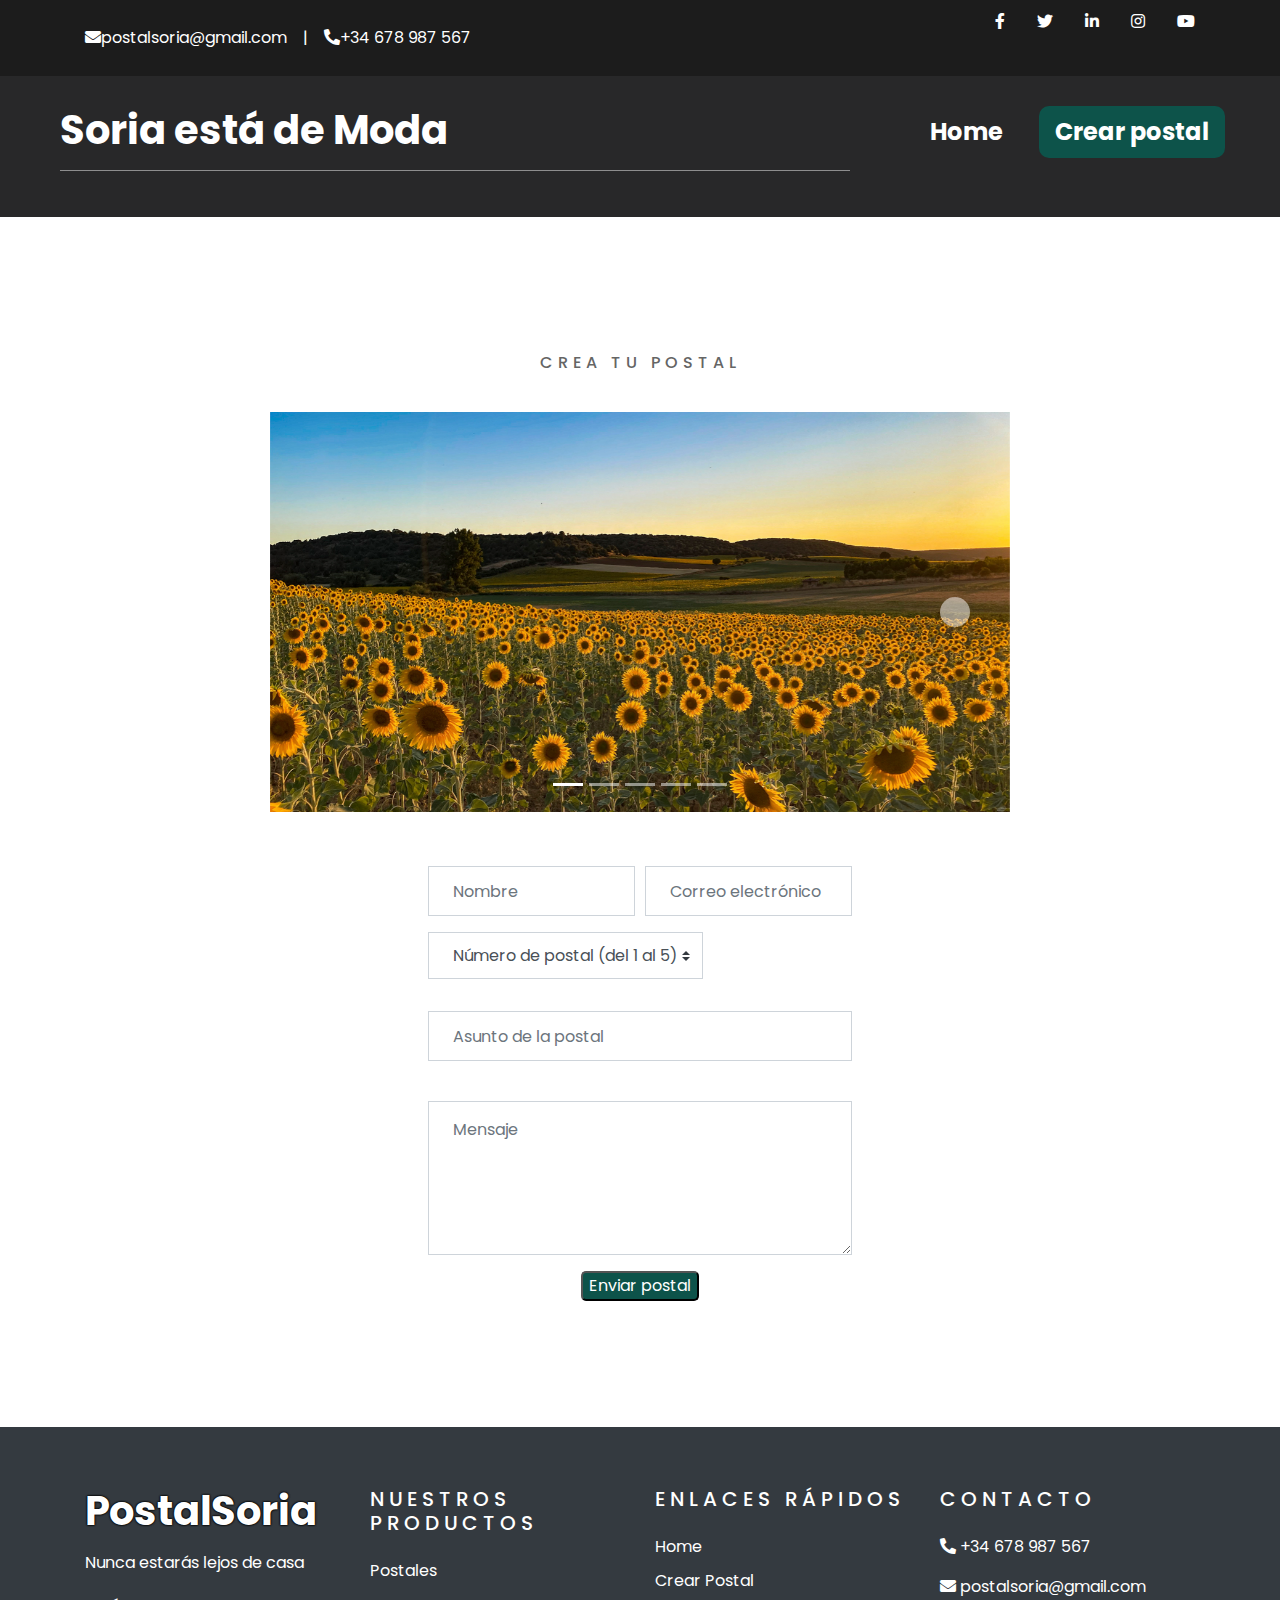
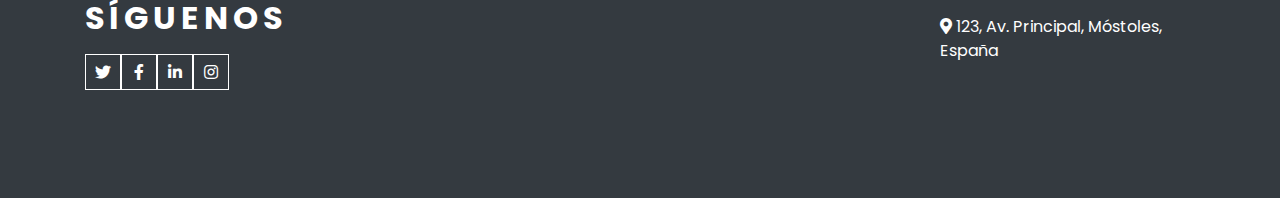
==== creapostal.html @ 884b118e "Web accesibility" ====
<!DOCTYPE html>
<html lang="es" xml:lang="es" xmlns="http://www.w3.org/1999/xhtml">
  <head>
    <meta charset="utf-8" />
    <title>POSTALMEDIA</title>
    <meta content="width=device-width, initial-scale=1.0" name="viewport" />
    <meta content="Practica 3" name="keywords" />
    <meta content="Practica 3" name="description" />

    <!-- Google Web Fonts -->
    <link rel="preconnect" href="https://fonts.gstatic.com" />
    <link
      href="https://fonts.googleapis.com/css2?family=Poppins:wght@400;500;600;700&display=swap"
      rel="stylesheet"
    />

    <!-- Font Awesome -->
    <link
      href="https://cdnjs.cloudflare.com/ajax/libs/font-awesome/5.10.0/css/all.min.css"
      rel="stylesheet"
    />

    <!-- Libraries Stylesheet -->
    <link href="lib/owlcarousel/assets/owl.carousel.min.css" rel="stylesheet" />
    <link
      href="lib/tempusdominus/css/tempusdominus-bootstrap-4.min.css"
      rel="stylesheet"
    />

    <!-- Customized Bootstrap Stylesheet -->
    <link href="css/style.css" rel="stylesheet" />
  </head>

  <body>
    <!-- Topbar Start -->
    <div class="topbar">
      <div class="container">
        <div class="row">
          <div class="col-lg-6 text-center text-lg-left mb-2 mb-lg-0">
            <div class="d-inline-flex align-items-center">
              <p><i class="fa fa-envelope mr-2"></i>postalsoria@gmail.com</p>
              <p class="text-body px-3">|</p>
              <p><i class="fa fa-phone-alt mr-2"></i>+34 678 987 567</p>
            </div>
          </div>
          <div class="col-lg-6 text-center text-lg-right">
            <div class="d-inline-flex align-items-center">
              <a
                class="text-primary px-3"
                href="https://es-es.facebook.com/"
                title="pagina facebook"
              >
                <i class="fab fa-facebook-f"></i>
              </a>
              <a
                class="text-primary px-3"
                href="https://twitter.com/home"
                title="pagina twitter"
              >
                <i class="fab fa-twitter"></i>
              </a>
              <a
                class="text-primary px-3"
                href="https://www.linkedin.com/"
                title="pagina linkedin"
              >
                <i class="fab fa-linkedin-in"></i>
              </a>
              <a
                class="text-primary px-3"
                href="https://www.instagram.com/"
                title="pagina instagram"
              >
                <i class="fab fa-instagram"></i>
              </a>
              <a
                class="text-primary pl-3"
                href="https://www.youtube.com/"
                title="pagina youtube"
              >
                <i class="fab fa-youtube"></i>
              </a>
            </div>
          </div>
        </div>
      </div>
    </div>
    <!-- Topbar End -->

    <!-- Navbar Start -->
    <div class="navbar-container">
      <nav class="margin navbar">
        <div class="row">
          <div class="col-8 navbar">
            <h1>Soria está de Moda</h1>
            <hr />
          </div>

          <div class="col-4 navbar-menu">
            <ul class="navbar-nav">
              <li>
                <a href="index.html" class="nav-link" title="Menu principal"
                  >Home</a
                >
              </li>
              <li>
                <a
                  href="creapostal.html"
                  class="nav-link active"
                  title="Crear postal"
                  >Crear postal</a
                >
              </li>
            </ul>
          </div>
        </div>
      </nav>
    </div>
    <!-- Navbar End -->


    <!-- Contact Start -->
    <div class="container-fluid py-5">
      <div class="container py-5">
        <div class="text-center mb-3 pb-3">
          <h6 class="text-primary text-uppercase" style="letter-spacing: 5px"> Crea tu Postal
        </div>

        <div class="carousel">
          <div
            id="carouselExampleIndicators"
            class="carousel slide"
            data-ride="carousel"
          >
            <ol class="carousel-indicators">
              <li
                data-target="#carouselExampleIndicators"
                data-slide-to="0"
                class="active"
              ></li>
              <li
                data-target="#carouselExampleIndicators"
                data-slide-to="1"
              ></li>
              <li
                data-target="#carouselExampleIndicators"
                data-slide-to="2"
              ></li>
              <li
                data-target="#carouselExampleIndicators"
                data-slide-to="3"
              ></li>
              <li
                data-target="#carouselExampleIndicators"
                data-slide-to="4"
              ></li>
            </ol>
            <div class="carousel-inner">
              <div class="carousel-item active">
                <img
                  class="d-block w-100"
                  src="img/destination-1.jpg"
                  alt="Prado con amapolas"
                />
              </div>
              <div class="carousel-item">
                <img
                  class="d-block w-100"
                  src="img/destination-2.jpg"
                  alt="Prado con girasoles"
                />
              </div>
              <div class="carousel-item">
                <img
                  class="d-block w-100"
                  src="img/destination-3.jpg"
                  alt="La laguna negra"
                />
              </div>
              <div class="carousel-item">
                <img
                  class="d-block w-100"
                  src="img/destination-4.jpg"
                  alt="Ciudad de Soria"
                />
              </div>
              <div class="carousel-item">
                <img
                  class="d-block w-100"
                  src="img/destination-5.jpg"
                  alt="Castillo de Soria"
                />
              </div>
            </div>
            <a
              class="carousel-control-next"
              href="#carouselExampleIndicators"
              role="button"
              data-slide="next"
            >
              <span
                class="carousel-control-next-icon"
                aria-hidden="true"
              ></span>
              <span class="sr-only">Next</span>
            </a>
          </div>
        </div>

        <div class="row justify-content-center">
          <div class="col-lg-8">
            <div class="contact-form bg-white" style="padding: 30px">
              <div id="success"></div>
              <form name="sentMessage" id="contactForm" novalidate="novalidate">
                <div class="form-row">
                  <div class="control-group col-sm-6">
                    <label for="name"></label
                    ><input
                      type="text"
                      class="form-control p-4"
                      id="name"
                      placeholder="Nombre"
                      required="required"
                      data-validation-required-message="Escribe tu nombre"
                    />
                    <p class="help-block text-danger"></p>
                  </div>
                  <div class="control-group col-sm-6">
                    <label for="email"></label
                    ><input
                      type="email"
                      class="form-control p-4"
                      id="email"
                      placeholder="Correo electrónico"
                      required="required"
                      data-validation-required-message="Escribe tu correo electrónico"
                    />
                    <p class="help-block text-danger"></p>
                  </div>
                </div>

                <div class="mb-3 mb-md-0">
                  <label>
                    <select class="custom-select px-4" style="height: 47px">
                      <option selected>Número de postal (del 1 al 5)</option>
                      <optgroup label="Numero de postal">
                        <option value="1">1</option>
                        <option value="2">2</option>
                        <option value="3">3</option>
                        <option value="4">4</option>
                        <option value="5">5</option>
                      </optgroup>
                    </select>
                  </label>
                </div>

                <div class="control-group">
                  <label for="subject"></label
                  ><input
                    type="text"
                    class="form-control p-4"
                    id="subject"
                    placeholder="Asunto de la postal"
                    required="required"
                    data-validation-required-message="Escribe el asunto de la postal"
                  />
                  <p class="help-block text-danger"></p>
                </div>

                <div class="control-group">
                  <label for="message"></label
                  ><textarea
                    class="form-control py-3 px-4"
                    rows="5"
                    id="message"
                    placeholder="Mensaje"
                    required="required"
                    data-validation-required-message="Escribe un mensaje"
                  ></textarea>
                  <p class="help-block text-danger"></p>
                </div>
                <div class="text-center">
                  <button href="postalenviada.html"
                    >Enviar postal</button
                  >
                </div>
              </form>
            </div>
          </div>
        </div>
      </div>
    </div>
    <!-- Contact End -->

    <!--Footer Start-->
    <footer class="footer">
      <div class="container">
        <div class="row">
          <div class="col-lg-3 col-md-6 mb-5">
            <a href="#" class="navbar-brand">
              <h1 class="text-primary">PostalSoria</h1>
            </a>
            <p>Nunca estarás lejos de casa</p>
            <h2
              class="text-white text-uppercase mt-4 mb-3"
              style="letter-spacing: 5px"
            >
              Síguenos
            </h2>
            <div class="d-flex justify-content-start">
              <a
                href="https://twitter.com/home"
                class="btn btn-outline-primary btn-square mr-2"
                title="Página de Twitter"
              >
                <i class="fab fa-twitter"></i>
              </a>
              <a
                href="https://es-es.facebook.com/"
                class="btn btn-outline-primary btn-square mr-2"
                title="Página de Facebook"
              >
                <i class="fab fa-facebook-f"></i>
              </a>
              <a
                href="https://www.linkedin.com/"
                class="btn btn-outline-primary btn-square mr-2"
                title="Página de LinkedIn"
              >
                <i class="fab fa-linkedin-in"></i>
              </a>
              <a
                href="https://www.instagram.com/"
                class="btn btn-outline-primary btn-square"
                title="Página de Instagram"
              >
                <i class="fab fa-instagram"></i>
              </a>
            </div>
          </div>
          <div class="col-lg-3 col-md-6 mb-5">
            <h5
              class="text-white text-uppercase mb-4"
              style="letter-spacing: 5px"
            >
              Nuestros Productos
            </h5>
            <ul class="list-unstyled">
              <li><a href="creapostal.html" class="text-white">Postales</a></li>
            </ul>
          </div>
          <div class="col-lg-3 col-md-6 mb-5">
            <h5
              class="text-white text-uppercase mb-4"
              style="letter-spacing: 5px"
            >
              Enlaces Rápidos
            </h5>
            <ul class="list-unstyled">
              <li><a href="index.html" class="text-white">Home</a></li>
              <li>
                <a href="creapostal.html" class="text-white">Crear Postal</a>
              </li>
            </ul>
          </div>
          <div class="col-lg-3 col-md-6 mb-5">
            <h5
              class="text-white text-uppercase mb-4"
              style="letter-spacing: 5px"
            >
              Contacto
            </h5>
            <p><i class="fa fa-phone-alt mr-2"></i> +34 678 987 567</p>
            <p><i class="fa fa-envelope mr-2"></i> postalsoria@gmail.com</p>
            <p>
              <i class="fa fa-map-marker-alt mr-2"></i> 123, Av. Principal,
              Móstoles, España
            </p>
          </div>
        </div>
      </div>
    </footer>
    <!-- Footer End -->

    <!-- Back to Top -->
    <a
      href="#"
      title="subir"
      class="btn btn-lg btn-primary btn-lg-square back-to-top"
      ><i class="fa fa-angle-double-up"></i
    ></a>

    <!-- JavaScript Libraries -->
    <script src="https://code.jquery.com/jquery-3.4.1.min.js"></script>
    <script src="https://stackpath.bootstrapcdn.com/bootstrap/4.4.1/js/bootstrap.bundle.min.js"></script>
    <script src="lib/easing/easing.min.js"></script>
    <script src="lib/owlcarousel/owl.carousel.min.js"></script>
    <script src="lib/tempusdominus/js/moment.min.js"></script>
    <script src="lib/tempusdominus/js/moment-timezone.min.js"></script>
    <script src="lib/tempusdominus/js/tempusdominus-bootstrap-4.min.js"></script>

    <!-- Contact Javascript File -->
    <script src="mail/jqBootstrapValidation.min.js"></script>
    <script src="mail/contact.js"></script>

    <!-- Template Javascript -->
    <script src="js/scrippt.js"></script>
  </body>
</html>
---- css/style.css ----
/******* Bootstrap Theming ********/
/*!
 * Bootstrap v4.5.3 (https://getbootstrap.com/)
 * Copyright 2011-2020 The Bootstrap Authors
 * Copyright 2011-2020 Twitter, Inc.
 * Licensed under MIT (https://github.com/twbs/bootstrap/blob/main/LICENSE)
 */
/* Topbar Styles */
.topbar {
  background-color: #484848;
  color: #fff;
  padding: 10px 0;
}

.topbar a {
  color: #fff;
  text-decoration: none;
}

.topbar .fa {
  color: #fff;
}

/* Topbar Styles */
.topbar {
  background-color: #1c1c1c;
  color: #ffffff;
  padding: 10px 0;
}

.topbar a {
  color: #ffffff;
  text-decoration: none;
}


/* Navbar Styles */
.navbar-container {
  background-color: #282829;
  color: #fff;
  padding: 10px 0;
  margin-bottom: 40px;
}

.margin {
  margin-left: 60px;
  margin-right: 20px;
  margin-top: 20px;
  margin-bottom: 20px;
}

.navbar-brand h1 {
  text-shadow: 0 0 2px #000000, 0 0 2px #000000, 0 0 2px #000000 !important;
  color: #fff;
  margin-left: 20px;
  margin-right: 20px;
  margin-top: 20px;
  margin-bottom: 20px;
}

.navbar-brand .text-primary {
  font-weight: bold;
}

.navbar-menu ul {
  list-style: none;
  padding: 0;
  display: flex;
  justify-content: center;
  align-items: center;
}

.navbar-menu ul li {
  margin-right: 20px;
}

.navbar-menu ul li:last-child {
  margin-right: 0;
}

.navbar-menu ul li a {
  color: #fff;
  text-decoration: none;
  font-weight: bold;
  transition: all 0.3s ease;
  font-size: 24px;
}

/* Navbar Toggle Button Styles */
.navbar-toggle {
  display: none;
}

.navbar-toggle span {
  display: block;
  width: 25px;
  height: 2px;
  background-color: #282829;
  margin-bottom: 5px;
}

.active {
  background-color: #0d534a;
  border-radius: 10px;
}


/* Estilos para hacer el carrusel más ancho y alargado */
.container-fluid {
  max-width: 800px; /* Ancho máximo del carrusel */
  margin: 0 auto; /* Centrar el carrusel en la página */
}

.carousel-item {
  height: 400px; /* Altura de las diapositivas */
}

/* Estilos adicionales para el texto del carrusel */
.carousel-caption {
  bottom: 20%; /* Posición del texto */
}

.carousel-caption h1 {
  font-size: 2.5rem; /* Tamaño del título */
  margin-bottom: 1rem; /* Espacio inferior */
}

.carousel-caption h2 {
  font-size: 1.8rem; /* Tamaño del subtítulo */
  margin-bottom: 1.5rem; /* Espacio inferior */
}

/* Estilos para los controles del carrusel */
.carousel-control-next {
  right: 0; /* Alineación del control a la derecha */
  width: 45px; /* Ancho del control */
}

.carousel-control-next .carousel-control-next-icon {
  background-color: #fff; /* Color del icono de siguiente */
  border-radius: 50%; /* Borde redondeado */
  padding: 10px; /* Espacio interior */
  width: 30px; /* Ancho del icono */
  height: 30px; /* Alto del icono */
}

.carousel-control-next .carousel-control-next-icon:before {
  color: #418178; /* Color del icono de siguiente */
}

.carousel-control-next:hover .carousel-control-next-icon:before {
  color: #fff; /* Cambio de color del icono al pasar el ratón */
}



/* Estilos para el contenedor de la imagen */
.about-image {
  height: 100%; /* Altura máxima */
}

/* Estilos para el texto de About Us */
.about-text h1 {
  font-size: 2.5rem; /* Tamaño del título */
  color:#000
}

.about-text h2 {
  font-size: 1.8rem; /* Tamaño del subtítulo */
}

.about-text p {
  font-size: 1rem; /* Tamaño del texto */
}

.about-text .btn {
  font-size: 1rem; /* Tamaño del botón */
}

/* Estilos para las imágenes pequeñas */
.about-text .row .col-6 img {
  margin-bottom: 10px; /* Espaciado inferior */
}


.card-god {
  background-color: #0d534a; /* Color de fondo verde */
  color: white; /* Color de texto blanco */
  display: flex;
  align-items: center;
  justify-content: center;
  border-radius: 5px;
  margin-bottom: 40px;;
}

.card-god i {
  margin: 10px;
  size: 10px;
}

.testimonial {
  margin-bottom: 30px;
}

.testimonial-section {
  background-color: #f9f9f9;
}

.testimonial-section h1 {
  color: #000000;
}

.testimonial-card {
  background-color: #fff;
  border-radius: 10px;
  box-shadow: 0 0 20px rgba(0, 0, 0, 0.1);
  padding: 20px;
  text-align: center;
}

.testimonial-img {
  width: 100px;
  height: 100px;
  border-radius: 50%;
  margin: 0 auto;
  display: block;
}

.testimonial-content {
  margin-top: 20px;
}

.cartaa h1{
  color:#000
}



.hola {
  font-size: 18px;
  font-weight: bold;  
  color: #000000;
  margin-top: 15px;
  border-radius: 50%;
  text-align: center;
}

.foto {
  border-radius: 50%;
  margin-bottom: 10px;
}

.cartaa{
  border-radius: 5px;
  background-color: #3d92858a;
}


.footer {
  background-color: #343a40;
  color: #fff;
  padding: 60px 0;
}

.footer .navbar-brand h1 {
  margin: 0;
}

.footer .navbar-brand .text-primary {
  font-weight: bold;
}

.footer ul {
  list-style: none;
  padding-left: 0;
}

.footer ul li {
  margin-bottom: 10px;
}

.footer a {
  color: #fff;
}

.footer a:hover {
  color: #ccc;
}

.footer .btn-outline-primary {
  border-color: #fff;
  color: #fff;
}

.footer .btn-outline-primary:hover {
  background-color: #fff;
  color: #343a40;
}

@media (max-width: 768px) {
  .footer .col-lg-3 {
    margin-bottom: 30px;
  }
}





/*///////////////////////////////////////////////////////////////////*/

:root {
  --blue: #007bff;
  --indigo: #6610f2;
  --purple: #6f42c1;
  --pink: #e83e8c;
  --red: #dc3545;
  --orange: #fd7e14;
  --yellow: #ffc107;
  --green: #28a745;
  --teal: #20c997;
  --cyan: #17a2b8;
  --white: #fff;
  --gray: #6c757d;
  --gray-dark: #343a40;
  --primary: #7ab730;
  --secondary: #f4faec;
  --success: #28a745;
  --info: #17a2b8;
  --warning: #ffc107;
  --danger: #dc3545;
  --light: #ffffff;
  --dark: #212121;
  --breakpoint-xs: 0;
  --breakpoint-sm: 576px;
  --breakpoint-md: 768px;
  --breakpoint-lg: 992px;
  --breakpoint-xl: 1200px;
  --font-family-sans-serif: "Poppins", sans-serif;
  --font-family-monospace: SFMono-Regular, Menlo, Monaco, Consolas,
    "Liberation Mono", "Courier New", monospace;
}

*,
*::before,
*::after {
  box-sizing: border-box;
}

html {
  font-family: sans-serif;
  line-height: 1.15;
  -webkit-text-size-adjust: 100%;
  -webkit-tap-highlight-color: rgba(0, 0, 0, 0);
}

article,
aside,
figcaption,
figure,
footer,
header,
hgroup,
main,
nav,
section {
  display: block;
}

body {
  margin: 0;
  font-family: "Poppins", sans-serif;
  font-size: 1rem;
  font-weight: 400;
  line-height: 1.5;
  color: #656565;
  text-align: left;
}

[tabindex="-1"]:focus:not(:focus-visible) {
  outline: 0 !important;
}

hr {
  box-sizing: content-box;
  height: 0;
  overflow: visible;
  color: #fff;
}

h1,
h2,
h3,
h4,
h5,
h6 {
  margin-top: 0;
  margin-bottom: 0.5rem;
}



abbr[title],
abbr[data-original-title] {
  text-decoration: underline;
  text-decoration: underline dotted;
  cursor: help;
  border-bottom: 0;
  text-decoration-skip-ink: none;
}

address {
  margin-bottom: 1rem;
  font-style: normal;
  line-height: inherit;
}

ol,
ul,
dl {
  margin-top: 0;
  margin-bottom: 1rem;
}

ol ol,
ul ul,
ol ul,
ul ol {
  margin-bottom: 0;
}

dt {
  font-weight: 700;
}

dd {
  margin-bottom: 0.5rem;
  margin-left: 0;
}

blockquote {
  margin: 0 0 1rem;
}

b,
strong {
  font-weight: bolder;
}

small {
  font-size: 80%;
}

sub,
sup {
  position: relative;
  font-size: 75%;
  line-height: 0;
  vertical-align: baseline;
}

sub {
  bottom: -0.25em;
}

sup {
  top: -0.5em;
}

a {
  text-decoration: none;
  background-color: transparent;
}

a:hover {
  text-decoration: underline;
}

a:not([href]):not([class]) {
  color: inherit;
  text-decoration: none;
}

a:not([href]):not([class]):hover {
  color: inherit;
  text-decoration: none;
}

pre,
code,
kbd,
samp {
  font-family: SFMono-Regular, Menlo, Monaco, Consolas, "Liberation Mono",
    "Courier New", monospace;
  font-size: 1em;
}

pre {
  margin-top: 0;
  margin-bottom: 1rem;
  overflow: auto;
  -ms-overflow-style: scrollbar;
}

figure {
  margin: 0 0 1rem;
}

img {
  vertical-align: middle;
  border-style: none;
}

svg {
  overflow: hidden;
  vertical-align: middle;
}

table {
  border-collapse: collapse;
}

caption {
  padding-top: 0.75rem;
  padding-bottom: 0.75rem;
  color: #6c757d;
  text-align: left;
  caption-side: bottom;
}

th {
  text-align: inherit;
  text-align: -webkit-match-parent;
}

label {
  display: inline-block;
  margin-bottom: 0.5rem;
}

button {
  color: #fff;
  background-color: #0d534a;
  border-radius: 5px;
  margin: 10px;
}

button:focus {
  outline: 1px dotted;
  outline: 5px auto -webkit-focus-ring-color;
}

input,
button,
select,
optgroup,
textarea {
  margin: 0;
  font-family: inherit;
  font-size: inherit;
  line-height: inherit;
}

button,
input {
  overflow: visible;
}

button,
select {
  text-transform: none;
}

[role="button"] {
  cursor: pointer;
}

select {
  word-wrap: normal;
}

button,
[type="button"],
[type="reset"],
[type="submit"] {
  -webkit-appearance: button;
}

button:not(:disabled),
[type="button"]:not(:disabled),
[type="reset"]:not(:disabled),
[type="submit"]:not(:disabled) {
  cursor: pointer;
}

button::-moz-focus-inner,
[type="button"]::-moz-focus-inner,
[type="reset"]::-moz-focus-inner,
[type="submit"]::-moz-focus-inner {
  padding: 0;
  border-style: none;
}

input[type="radio"],
input[type="checkbox"] {
  box-sizing: border-box;
  padding: 0;
}

textarea {
  overflow: auto;
  resize: vertical;
}

fieldset {
  min-width: 0;
  padding: 0;
  margin: 0;
  border: 0;
}

legend {
  display: block;
  width: 100%;
  max-width: 100%;
  padding: 0;
  margin-bottom: 0.5rem;
  font-size: 1.5rem;
  line-height: inherit;
  color: inherit;
  white-space: normal;
}

@media (max-width: 1200px) {
  legend {
    font-size: calc(1.275rem + 0.3vw);
  }
}

progress {
  vertical-align: baseline;
}

[type="number"]::-webkit-inner-spin-button,
[type="number"]::-webkit-outer-spin-button {
  height: auto;
}

[type="search"] {
  outline-offset: -2px;
  -webkit-appearance: none;
}

[type="search"]::-webkit-search-decoration {
  -webkit-appearance: none;
}

::-webkit-file-upload-button {
  font: inherit;
  -webkit-appearance: button;
}

output {
  display: inline-block;
}

summary {
  display: list-item;
  cursor: pointer;
}

template {
  display: none;
}

[hidden] {
  display: none !important;
}

h1,
h2,
h3,
h4,
h5,
h6,
.h1,
.h2,
.h3,
.h4,
.h5,
.h6 {
  margin-bottom: 0.5rem;
  font-weight: 500;
  line-height: 1.2;
}

h1,
.h1 {
  font-size: 2.5rem;
}

@media (max-width: 1200px) {
  h1,
  .h1 {
    font-size: calc(1.375rem + 1.5vw);
  }
}

h2,
.h2 {
  font-size: 2rem;
}

@media (max-width: 1200px) {
  h2,
  .h2 {
    font-size: calc(1.325rem + 0.9vw);
  }
}

h3,
.h3 {
  font-size: 1.75rem;
}

@media (max-width: 1200px) {
  h3,
  .h3 {
    font-size: calc(1.3rem + 0.6vw);
  }
}

h4,
.h4 {
  font-size: 1.5rem;
}

@media (max-width: 1200px) {
  h4,
  .h4 {
    font-size: calc(1.275rem + 0.3vw);
  }
}

h5,
.h5 {
  font-size: 1.25rem;
}

h6,
.h6 {
  font-size: 1rem;
}

.lead {
  font-size: 1.25rem;
  font-weight: 300;
}

.display-1 {
  font-size: 6rem;
  font-weight: 300;
  line-height: 1.2;
}

@media (max-width: 1200px) {
  .display-1 {
    font-size: calc(1.725rem + 5.7vw);
  }
}

.display-2 {
  font-size: 5.5rem;
  font-weight: 300;
  line-height: 1.2;
}

@media (max-width: 1200px) {
  .display-2 {
    font-size: calc(1.675rem + 5.1vw);
  }
}

.display-3 {
  font-size: 4.5rem;
  font-weight: 300;
  line-height: 1.2;
}

@media (max-width: 1200px) {
  .display-3 {
    font-size: calc(1.575rem + 3.9vw);
  }
}

.display-4 {
  font-size: 3.5rem;
  font-weight: 300;
  line-height: 1.2;
}

@media (max-width: 1200px) {
  .display-4 {
    font-size: calc(1.475rem + 2.7vw);
  }
}

hr {
  margin-top: 1rem;
  margin-bottom: 1rem;
  border: 0;
  border-top: 1px solid rgba(255, 255, 255, 0.473);
}

small,
.small {
  font-size: 80%;
  font-weight: 400;
}

mark,
.mark {
  padding: 0.2em;
  background-color: #fcf8e3;
}

.list-unstyled {
  padding-left: 0;
  list-style: none;
}

.list-inline {
  padding-left: 0;
  list-style: none;
}

.list-inline-item {
  display: inline-block;
}

.list-inline-item:not(:last-child) {
  margin-right: 0.5rem;
}

.initialism {
  font-size: 90%;
  text-transform: uppercase;
}

.blockquote {
  margin-bottom: 1rem;
  font-size: 1.25rem;
}

.blockquote-footer {
  display: block;
  font-size: 80%;
  color: #6c757d;
}

.blockquote-footer::before {
  content: "\2014\00A0";
}

.img-fluid {
  max-width: 100%;
  height: auto;
}

.img-thumbnail {
  padding: 0.25rem;
  background-color: #f3f3f3;
  border: 1px solid #dee2e6;
  max-width: 100%;
  height: auto;
}

.figure {
  display: inline-block;
}

.figure-img {
  margin-bottom: 0.5rem;
  line-height: 1;
}

.figure-caption {
  font-size: 90%;
  color: #6c757d;
}

code {
  font-size: 87.5%;
  word-wrap: break-word;
}

a > code {
  color: inherit;
}

kbd {
  padding: 0.2rem 0.4rem;
  font-size: 87.5%;
  color: #fff;
  background-color: #212529;
}

kbd kbd {
  padding: 0;
  font-size: 100%;
  font-weight: 700;
}

pre {
  display: block;
  font-size: 87.5%;
  color: #212529;
}

pre code {
  font-size: inherit;
  color: inherit;
  word-break: normal;
}

.pre-scrollable {
  max-height: 340px;
  overflow-y: scroll;
}

.container,
.container-fluid,
.container-sm,
.container-md,
.container-lg,
.container-xl {
  width: 100%;
  padding-right: 15px;
  padding-left: 15px;
  margin-right: auto;
  margin-left: auto;
}

@media (min-width: 576px) {
  .container,
  .container-sm {
    max-width: 540px;
  }
}

@media (min-width: 768px) {
  .container,
  .container-sm,
  .container-md {
    max-width: 720px;
  }
}

@media (min-width: 992px) {
  .container,
  .container-sm,
  .container-md,
  .container-lg {
    max-width: 960px;
  }
}

@media (min-width: 1200px) {
  .container,
  .container-sm,
  .container-md,
  .container-lg,
  .container-xl {
    max-width: 1140px;
  }
}

.row {
  display: flex;
  flex-wrap: wrap;
  margin-right: -15px;
  margin-left: -15px;
}

.no-gutters {
  margin-right: 0;
  margin-left: 0;
}

.no-gutters > .col,
.no-gutters > [class*="col-"] {
  padding-right: 0;
  padding-left: 0;
}

.col-1,
.col-2,
.col-3,
.col-4,
.col-5,
.col-6,
.col-7,
.col-8,
.col-9,
.col-10,
.col-11,
.col-12,
.col,
.col-auto,
.col-sm-1,
.col-sm-2,
.col-sm-3,
.col-sm-4,
.col-sm-5,
.col-sm-6,
.col-sm-7,
.col-sm-8,
.col-sm-9,
.col-sm-10,
.col-sm-11,
.col-sm-12,
.col-sm,
.col-sm-auto,
.col-md-1,
.col-md-2,
.col-md-3,
.col-md-4,
.col-md-5,
.col-md-6,
.col-md-7,
.col-md-8,
.col-md-9,
.col-md-10,
.col-md-11,
.col-md-12,
.col-md,
.col-md-auto,
.col-lg-1,
.col-lg-2,
.col-lg-3,
.col-lg-4,
.col-lg-5,
.col-lg-6,
.col-lg-7,
.col-lg-8,
.col-lg-9,
.col-lg-10,
.col-lg-11,
.col-lg-12,
.col-lg,
.col-lg-auto,
.col-xl-1,
.col-xl-2,
.col-xl-3,
.col-xl-4,
.col-xl-5,
.col-xl-6,
.col-xl-7,
.col-xl-8,
.col-xl-9,
.col-xl-10,
.col-xl-11,
.col-xl-12,
.col-xl,
.col-xl-auto {
  position: relative;
  width: 100%;
  padding-right: 15px;
  padding-left: 15px;
}

.col {
  flex-basis: 0;
  flex-grow: 1;
  max-width: 100%;
}

.row-cols-1 > * {
  flex: 0 0 100%;
  max-width: 100%;
}

.row-cols-2 > * {
  flex: 0 0 50%;
  max-width: 50%;
}

.row-cols-3 > * {
  flex: 0 0 33.33333%;
  max-width: 33.33333%;
}

.row-cols-4 > * {
  flex: 0 0 25%;
  max-width: 25%;
}

.row-cols-5 > * {
  flex: 0 0 20%;
  max-width: 20%;
}

.row-cols-6 > * {
  flex: 0 0 16.66667%;
  max-width: 16.66667%;
}

.col-auto {
  flex: 0 0 auto;
  width: auto;
  max-width: 100%;
}

.col-1 {
  flex: 0 0 8.33333%;
  max-width: 8.33333%;
}

.col-2 {
  flex: 0 0 16.66667%;
  max-width: 16.66667%;
}

.col-3 {
  flex: 0 0 25%;
  max-width: 25%;
}

.col-4 {
  flex: 0 0 33.33333%;
  max-width: 33.33333%;
}

.col-5 {
  flex: 0 0 41.66667%;
  max-width: 41.66667%;
}

.col-6 {
  flex: 0 0 50%;
  max-width: 50%;
}

.col-7 {
  flex: 0 0 58.33333%;
  max-width: 58.33333%;
}

.col-8 {
  flex: 0 0 66.66667%;
  max-width: 66.66667%;
}

.col-9 {
  flex: 0 0 75%;
  max-width: 75%;
}

.col-10 {
  flex: 0 0 83.33333%;
  max-width: 83.33333%;
}

.col-11 {
  flex: 0 0 91.66667%;
  max-width: 91.66667%;
}

.col-12 {
  flex: 0 0 100%;
  max-width: 100%;
}

.order-first {
  order: -1;
}

.order-last {
  order: 13;
}

.order-0 {
  order: 0;
}

.order-1 {
  order: 1;
}

.order-2 {
  order: 2;
}

.order-3 {
  order: 3;
}

.order-4 {
  order: 4;
}

.order-5 {
  order: 5;
}

.order-6 {
  order: 6;
}

.order-7 {
  order: 7;
}

.order-8 {
  order: 8;
}

.order-9 {
  order: 9;
}

.order-10 {
  order: 10;
}

.order-11 {
  order: 11;
}

.order-12 {
  order: 12;
}

.offset-1 {
  margin-left: 8.33333%;
}

.offset-2 {
  margin-left: 16.66667%;
}

.offset-3 {
  margin-left: 25%;
}

.offset-4 {
  margin-left: 33.33333%;
}

.offset-5 {
  margin-left: 41.66667%;
}

.offset-6 {
  margin-left: 50%;
}

.offset-7 {
  margin-left: 58.33333%;
}

.offset-8 {
  margin-left: 66.66667%;
}

.offset-9 {
  margin-left: 75%;
}

.offset-10 {
  margin-left: 83.33333%;
}

.offset-11 {
  margin-left: 91.66667%;
}

@media (min-width: 576px) {
  .col-sm {
    flex-basis: 0;
    flex-grow: 1;
    max-width: 100%;
  }
  .row-cols-sm-1 > * {
    flex: 0 0 100%;
    max-width: 100%;
  }
  .row-cols-sm-2 > * {
    flex: 0 0 50%;
    max-width: 50%;
  }
  .row-cols-sm-3 > * {
    flex: 0 0 33.33333%;
    max-width: 33.33333%;
  }
  .row-cols-sm-4 > * {
    flex: 0 0 25%;
    max-width: 25%;
  }
  .row-cols-sm-5 > * {
    flex: 0 0 20%;
    max-width: 20%;
  }
  .row-cols-sm-6 > * {
    flex: 0 0 16.66667%;
    max-width: 16.66667%;
  }
  .col-sm-auto {
    flex: 0 0 auto;
    width: auto;
    max-width: 100%;
  }
  .col-sm-1 {
    flex: 0 0 8.33333%;
    max-width: 8.33333%;
  }
  .col-sm-2 {
    flex: 0 0 16.66667%;
    max-width: 16.66667%;
  }
  .col-sm-3 {
    flex: 0 0 25%;
    max-width: 25%;
  }
  .col-sm-4 {
    flex: 0 0 33.33333%;
    max-width: 33.33333%;
  }
  .col-sm-5 {
    flex: 0 0 41.66667%;
    max-width: 41.66667%;
  }
  .col-sm-6 {
    flex: 0 0 50%;
    max-width: 50%;
  }
  .col-sm-7 {
    flex: 0 0 58.33333%;
    max-width: 58.33333%;
  }
  .col-sm-8 {
    flex: 0 0 66.66667%;
    max-width: 66.66667%;
  }
  .col-sm-9 {
    flex: 0 0 75%;
    max-width: 75%;
  }
  .col-sm-10 {
    flex: 0 0 83.33333%;
    max-width: 83.33333%;
  }
  .col-sm-11 {
    flex: 0 0 91.66667%;
    max-width: 91.66667%;
  }
  .col-sm-12 {
    flex: 0 0 100%;
    max-width: 100%;
  }
  .order-sm-first {
    order: -1;
  }
  .order-sm-last {
    order: 13;
  }
  .order-sm-0 {
    order: 0;
  }
  .order-sm-1 {
    order: 1;
  }
  .order-sm-2 {
    order: 2;
  }
  .order-sm-3 {
    order: 3;
  }
  .order-sm-4 {
    order: 4;
  }
  .order-sm-5 {
    order: 5;
  }
  .order-sm-6 {
    order: 6;
  }
  .order-sm-7 {
    order: 7;
  }
  .order-sm-8 {
    order: 8;
  }
  .order-sm-9 {
    order: 9;
  }
  .order-sm-10 {
    order: 10;
  }
  .order-sm-11 {
    order: 11;
  }
  .order-sm-12 {
    order: 12;
  }
  .offset-sm-0 {
    margin-left: 0;
  }
  .offset-sm-1 {
    margin-left: 8.33333%;
  }
  .offset-sm-2 {
    margin-left: 16.66667%;
  }
  .offset-sm-3 {
    margin-left: 25%;
  }
  .offset-sm-4 {
    margin-left: 33.33333%;
  }
  .offset-sm-5 {
    margin-left: 41.66667%;
  }
  .offset-sm-6 {
    margin-left: 50%;
  }
  .offset-sm-7 {
    margin-left: 58.33333%;
  }
  .offset-sm-8 {
    margin-left: 66.66667%;
  }
  .offset-sm-9 {
    margin-left: 75%;
  }
  .offset-sm-10 {
    margin-left: 83.33333%;
  }
  .offset-sm-11 {
    margin-left: 91.66667%;
  }
}

@media (min-width: 768px) {
  .col-md {
    flex-basis: 0;
    flex-grow: 1;
    max-width: 100%;
  }
  .row-cols-md-1 > * {
    flex: 0 0 100%;
    max-width: 100%;
  }
  .row-cols-md-2 > * {
    flex: 0 0 50%;
    max-width: 50%;
  }
  .row-cols-md-3 > * {
    flex: 0 0 33.33333%;
    max-width: 33.33333%;
  }
  .row-cols-md-4 > * {
    flex: 0 0 25%;
    max-width: 25%;
  }
  .row-cols-md-5 > * {
    flex: 0 0 20%;
    max-width: 20%;
  }
  .row-cols-md-6 > * {
    flex: 0 0 16.66667%;
    max-width: 16.66667%;
  }
  .col-md-auto {
    flex: 0 0 auto;
    width: auto;
    max-width: 100%;
  }
  .col-md-1 {
    flex: 0 0 8.33333%;
    max-width: 8.33333%;
  }
  .col-md-2 {
    flex: 0 0 16.66667%;
    max-width: 16.66667%;
  }
  .col-md-3 {
    flex: 0 0 25%;
    max-width: 25%;
  }
  .col-md-4 {
    flex: 0 0 33.33333%;
    max-width: 33.33333%;
  }
  .col-md-5 {
    flex: 0 0 41.66667%;
    max-width: 41.66667%;
  }
  .col-md-6 {
    flex: 0 0 50%;
    max-width: 50%;
  }
  .col-md-7 {
    flex: 0 0 58.33333%;
    max-width: 58.33333%;
  }
  .col-md-8 {
    flex: 0 0 66.66667%;
    max-width: 66.66667%;
  }
  .col-md-9 {
    flex: 0 0 75%;
    max-width: 75%;
  }
  .col-md-10 {
    flex: 0 0 83.33333%;
    max-width: 83.33333%;
  }
  .col-md-11 {
    flex: 0 0 91.66667%;
    max-width: 91.66667%;
  }
  .col-md-12 {
    flex: 0 0 100%;
    max-width: 100%;
  }
  .order-md-first {
    order: -1;
  }
  .order-md-last {
    order: 13;
  }
  .order-md-0 {
    order: 0;
  }
  .order-md-1 {
    order: 1;
  }
  .order-md-2 {
    order: 2;
  }
  .order-md-3 {
    order: 3;
  }
  .order-md-4 {
    order: 4;
  }
  .order-md-5 {
    order: 5;
  }
  .order-md-6 {
    order: 6;
  }
  .order-md-7 {
    order: 7;
  }
  .order-md-8 {
    order: 8;
  }
  .order-md-9 {
    order: 9;
  }
  .order-md-10 {
    order: 10;
  }
  .order-md-11 {
    order: 11;
  }
  .order-md-12 {
    order: 12;
  }
  .offset-md-0 {
    margin-left: 0;
  }
  .offset-md-1 {
    margin-left: 8.33333%;
  }
  .offset-md-2 {
    margin-left: 16.66667%;
  }
  .offset-md-3 {
    margin-left: 25%;
  }
  .offset-md-4 {
    margin-left: 33.33333%;
  }
  .offset-md-5 {
    margin-left: 41.66667%;
  }
  .offset-md-6 {
    margin-left: 50%;
  }
  .offset-md-7 {
    margin-left: 58.33333%;
  }
  .offset-md-8 {
    margin-left: 66.66667%;
  }
  .offset-md-9 {
    margin-left: 75%;
  }
  .offset-md-10 {
    margin-left: 83.33333%;
  }
  .offset-md-11 {
    margin-left: 91.66667%;
  }
}

@media (min-width: 992px) {
  .col-lg {
    flex-basis: 0;
    flex-grow: 1;
    max-width: 100%;
  }
  .row-cols-lg-1 > * {
    flex: 0 0 100%;
    max-width: 100%;
  }
  .row-cols-lg-2 > * {
    flex: 0 0 50%;
    max-width: 50%;
  }
  .row-cols-lg-3 > * {
    flex: 0 0 33.33333%;
    max-width: 33.33333%;
  }
  .row-cols-lg-4 > * {
    flex: 0 0 25%;
    max-width: 25%;
  }
  .row-cols-lg-5 > * {
    flex: 0 0 20%;
    max-width: 20%;
  }
  .row-cols-lg-6 > * {
    flex: 0 0 16.66667%;
    max-width: 16.66667%;
  }
  .col-lg-auto {
    flex: 0 0 auto;
    width: auto;
    max-width: 100%;
  }
  .col-lg-1 {
    flex: 0 0 8.33333%;
    max-width: 8.33333%;
  }
  .col-lg-2 {
    flex: 0 0 16.66667%;
    max-width: 16.66667%;
  }
  .col-lg-3 {
    flex: 0 0 25%;
    max-width: 25%;
  }
  .col-lg-4 {
    flex: 0 0 33.33333%;
    max-width: 33.33333%;
  }
  .col-lg-5 {
    flex: 0 0 41.66667%;
    max-width: 41.66667%;
  }
  .col-lg-6 {
    flex: 0 0 50%;
    max-width: 50%;
  }
  .col-lg-7 {
    flex: 0 0 58.33333%;
    max-width: 58.33333%;
  }
  .col-lg-8 {
    flex: 0 0 66.66667%;
    max-width: 66.66667%;
  }
  .col-lg-9 {
    flex: 0 0 75%;
    max-width: 75%;
  }
  .col-lg-10 {
    flex: 0 0 83.33333%;
    max-width: 83.33333%;
  }
  .col-lg-11 {
    flex: 0 0 91.66667%;
    max-width: 91.66667%;
  }
  .col-lg-12 {
    flex: 0 0 100%;
    max-width: 100%;
  }
  .order-lg-first {
    order: -1;
  }
  .order-lg-last {
    order: 13;
  }
  .order-lg-0 {
    order: 0;
  }
  .order-lg-1 {
    order: 1;
  }
  .order-lg-2 {
    order: 2;
  }
  .order-lg-3 {
    order: 3;
  }
  .order-lg-4 {
    order: 4;
  }
  .order-lg-5 {
    order: 5;
  }
  .order-lg-6 {
    order: 6;
  }
  .order-lg-7 {
    order: 7;
  }
  .order-lg-8 {
    order: 8;
  }
  .order-lg-9 {
    order: 9;
  }
  .order-lg-10 {
    order: 10;
  }
  .order-lg-11 {
    order: 11;
  }
  .order-lg-12 {
    order: 12;
  }
  .offset-lg-0 {
    margin-left: 0;
  }
  .offset-lg-1 {
    margin-left: 8.33333%;
  }
  .offset-lg-2 {
    margin-left: 16.66667%;
  }
  .offset-lg-3 {
    margin-left: 25%;
  }
  .offset-lg-4 {
    margin-left: 33.33333%;
  }
  .offset-lg-5 {
    margin-left: 41.66667%;
  }
  .offset-lg-6 {
    margin-left: 50%;
  }
  .offset-lg-7 {
    margin-left: 58.33333%;
  }
  .offset-lg-8 {
    margin-left: 66.66667%;
  }
  .offset-lg-9 {
    margin-left: 75%;
  }
  .offset-lg-10 {
    margin-left: 83.33333%;
  }
  .offset-lg-11 {
    margin-left: 91.66667%;
  }
}

@media (min-width: 1200px) {
  .col-xl {
    flex-basis: 0;
    flex-grow: 1;
    max-width: 100%;
  }
  .row-cols-xl-1 > * {
    flex: 0 0 100%;
    max-width: 100%;
  }
  .row-cols-xl-2 > * {
    flex: 0 0 50%;
    max-width: 50%;
  }
  .row-cols-xl-3 > * {
    flex: 0 0 33.33333%;
    max-width: 33.33333%;
  }
  .row-cols-xl-4 > * {
    flex: 0 0 25%;
    max-width: 25%;
  }
  .row-cols-xl-5 > * {
    flex: 0 0 20%;
    max-width: 20%;
  }
  .row-cols-xl-6 > * {
    flex: 0 0 16.66667%;
    max-width: 16.66667%;
  }
  .col-xl-auto {
    flex: 0 0 auto;
    width: auto;
    max-width: 100%;
  }
  .col-xl-1 {
    flex: 0 0 8.33333%;
    max-width: 8.33333%;
  }
  .col-xl-2 {
    flex: 0 0 16.66667%;
    max-width: 16.66667%;
  }
  .col-xl-3 {
    flex: 0 0 25%;
    max-width: 25%;
  }
  .col-xl-4 {
    flex: 0 0 33.33333%;
    max-width: 33.33333%;
  }
  .col-xl-5 {
    flex: 0 0 41.66667%;
    max-width: 41.66667%;
  }
  .col-xl-6 {
    flex: 0 0 50%;
    max-width: 50%;
  }
  .col-xl-7 {
    flex: 0 0 58.33333%;
    max-width: 58.33333%;
  }
  .col-xl-8 {
    flex: 0 0 66.66667%;
    max-width: 66.66667%;
  }
  .col-xl-9 {
    flex: 0 0 75%;
    max-width: 75%;
  }
  .col-xl-10 {
    flex: 0 0 83.33333%;
    max-width: 83.33333%;
  }
  .col-xl-11 {
    flex: 0 0 91.66667%;
    max-width: 91.66667%;
  }
  .col-xl-12 {
    flex: 0 0 100%;
    max-width: 100%;
  }
  .order-xl-first {
    order: -1;
  }
  .order-xl-last {
    order: 13;
  }
  .order-xl-0 {
    order: 0;
  }
  .order-xl-1 {
    order: 1;
  }
  .order-xl-2 {
    order: 2;
  }
  .order-xl-3 {
    order: 3;
  }
  .order-xl-4 {
    order: 4;
  }
  .order-xl-5 {
    order: 5;
  }
  .order-xl-6 {
    order: 6;
  }
  .order-xl-7 {
    order: 7;
  }
  .order-xl-8 {
    order: 8;
  }
  .order-xl-9 {
    order: 9;
  }
  .order-xl-10 {
    order: 10;
  }
  .order-xl-11 {
    order: 11;
  }
  .order-xl-12 {
    order: 12;
  }
  .offset-xl-0 {
    margin-left: 0;
  }
  .offset-xl-1 {
    margin-left: 8.33333%;
  }
  .offset-xl-2 {
    margin-left: 16.66667%;
  }
  .offset-xl-3 {
    margin-left: 25%;
  }
  .offset-xl-4 {
    margin-left: 33.33333%;
  }
  .offset-xl-5 {
    margin-left: 41.66667%;
  }
  .offset-xl-6 {
    margin-left: 50%;
  }
  .offset-xl-7 {
    margin-left: 58.33333%;
  }
  .offset-xl-8 {
    margin-left: 66.66667%;
  }
  .offset-xl-9 {
    margin-left: 75%;
  }
  .offset-xl-10 {
    margin-left: 83.33333%;
  }
  .offset-xl-11 {
    margin-left: 91.66667%;
  }
}

.form-control {
  display: block;
  width: 100%;
  height: calc(1.5em + 0.75rem + 2px);
  padding: 0.375rem 0.75rem;
  font-size: 1rem;
  font-weight: 400;
  line-height: 1.5;
  color: #495057;
  background-color: #fff;
  background-clip: padding-box;
  border: 1px solid #ced4da;
  border-radius: 0;
  transition: border-color 0.15s ease-in-out, box-shadow 0.15s ease-in-out;
}

@media (prefers-reduced-motion: reduce) {
  .form-control {
    transition: none;
  }
}

.form-control::-ms-expand {
  background-color: transparent;
  border: 0;
}

.form-control:-moz-focusring {
  color: transparent;
  text-shadow: 0 0 0 #495057;
}

.form-control:focus {
  color: #495057;
  background-color: #fff;
  border-color: #b8e087;
  outline: 0;
  box-shadow: 0 0 0 0.2rem rgba(122, 183, 48, 0.25);
}

.form-control::placeholder {
  color: #6c757d;
  opacity: 1;
}

.form-control:disabled,
.form-control[readonly] {
  background-color: #e9ecef;
  opacity: 1;
}

input[type="date"].form-control,
input[type="time"].form-control,
input[type="datetime-local"].form-control,
input[type="month"].form-control {
  appearance: none;
}

select.form-control:focus::-ms-value {
  color: #495057;
  background-color: #fff;
}

.form-control-file,
.form-control-range {
  display: block;
  width: 100%;
}

.col-form-label {
  padding-top: calc(0.375rem + 1px);
  padding-bottom: calc(0.375rem + 1px);
  margin-bottom: 0;
  font-size: inherit;
  line-height: 1.5;
}

.col-form-label-lg {
  padding-top: calc(0.5rem + 1px);
  padding-bottom: calc(0.5rem + 1px);
  font-size: 1.25rem;
  line-height: 1.5;
}

.col-form-label-sm {
  padding-top: calc(0.25rem + 1px);
  padding-bottom: calc(0.25rem + 1px);
  font-size: 0.875rem;
  line-height: 1.5;
}

.form-control-plaintext {
  display: block;
  width: 100%;
  padding: 0.375rem 0;
  margin-bottom: 0;
  font-size: 1rem;
  line-height: 1.5;
  color: #656565;
  background-color: transparent;
  border: solid transparent;
  border-width: 1px 0;
}

.form-control-plaintext.form-control-sm,
.form-control-plaintext.form-control-lg {
  padding-right: 0;
  padding-left: 0;
}

.form-control-sm {
  height: calc(1.5em + 0.5rem + 2px);
  padding: 0.25rem 0.5rem;
  font-size: 0.875rem;
  line-height: 1.5;
}

.form-control-lg {
  height: calc(1.5em + 1rem + 2px);
  padding: 0.5rem 1rem;
  font-size: 1.25rem;
  line-height: 1.5;
}

select.form-control[size],
select.form-control[multiple] {
  height: auto;
}

textarea.form-control {
  height: auto;
}

.form-group {
  margin-bottom: 1rem;
}

.form-text {
  display: block;
  margin-top: 0.25rem;
}

.form-row {
  display: flex;
  flex-wrap: wrap;
  margin-right: -5px;
  margin-left: -5px;
}

.form-row > .col,
.form-row > [class*="col-"] {
  padding-right: 5px;
  padding-left: 5px;
}

.form-check {
  position: relative;
  display: block;
  padding-left: 1.25rem;
}

.form-check-input {
  position: absolute;
  margin-top: 0.3rem;
  margin-left: -1.25rem;
}

.form-check-input[disabled] ~ .form-check-label,
.form-check-input:disabled ~ .form-check-label {
  color: #6c757d;
}

.form-check-label {
  margin-bottom: 0;
}

.form-check-inline {
  display: inline-flex;
  align-items: center;
  padding-left: 0;
  margin-right: 0.75rem;
}

.form-check-inline .form-check-input {
  position: static;
  margin-top: 0;
  margin-right: 0.3125rem;
  margin-left: 0;
}

.valid-feedback {
  display: none;
  width: 100%;
  margin-top: 0.25rem;
  font-size: 80%;
  color: #28a745;
}

.valid-tooltip {
  position: absolute;
  top: 100%;
  left: 0;
  z-index: 5;
  display: none;
  max-width: 100%;
  padding: 0.25rem 0.5rem;
  margin-top: 0.1rem;
  font-size: 0.875rem;
  line-height: 1.5;
  color: #fff;
  background-color: rgba(40, 167, 69, 0.9);
}

.was-validated :valid ~ .valid-feedback,
.was-validated :valid ~ .valid-tooltip,
.is-valid ~ .valid-feedback,
.is-valid ~ .valid-tooltip {
  display: block;
}

.was-validated .form-control:valid,
.form-control.is-valid {
  border-color: #28a745;
  padding-right: calc(1.5em + 0.75rem);
  background-image: url("data:image/svg+xml,%3csvg xmlns='http://www.w3.org/2000/svg' width='8' height='8' viewBox='0 0 8 8'%3e%3cpath fill='%2328a745' d='M2.3 6.73L.6 4.53c-.4-1.04.46-1.4 1.1-.8l1.1 1.4 3.4-3.8c.6-.63 1.6-.27 1.2.7l-4 4.6c-.43.5-.8.4-1.1.1z'/%3e%3c/svg%3e");
  background-repeat: no-repeat;
  background-position: right calc(0.375em + 0.1875rem) center;
  background-size: calc(0.75em + 0.375rem) calc(0.75em + 0.375rem);
}

.was-validated .form-control:valid:focus,
.form-control.is-valid:focus {
  border-color: #28a745;
  box-shadow: 0 0 0 0.2rem rgba(40, 167, 69, 0.25);
}

.was-validated textarea.form-control:valid,
textarea.form-control.is-valid {
  padding-right: calc(1.5em + 0.75rem);
  background-position: top calc(0.375em + 0.1875rem) right
    calc(0.375em + 0.1875rem);
}

.was-validated .custom-select:valid,
.custom-select.is-valid {
  border-color: #28a745;
  padding-right: calc(0.75em + 2.3125rem);
  background: url("data:image/svg+xml,%3csvg xmlns='http://www.w3.org/2000/svg' width='4' height='5' viewBox='0 0 4 5'%3e%3cpath fill='%23343a40' d='M2 0L0 2h4zm0 5L0 3h4z'/%3e%3c/svg%3e")
      no-repeat right 0.75rem center/8px 10px,
    url("data:image/svg+xml,%3csvg xmlns='http://www.w3.org/2000/svg' width='8' height='8' viewBox='0 0 8 8'%3e%3cpath fill='%2328a745' d='M2.3 6.73L.6 4.53c-.4-1.04.46-1.4 1.1-.8l1.1 1.4 3.4-3.8c.6-.63 1.6-.27 1.2.7l-4 4.6c-.43.5-.8.4-1.1.1z'/%3e%3c/svg%3e")
      #fff no-repeat center right 1.75rem / calc(0.75em + 0.375rem)
      calc(0.75em + 0.375rem);
}

.was-validated .custom-select:valid:focus,
.custom-select.is-valid:focus {
  border-color: #28a745;
  box-shadow: 0 0 0 0.2rem rgba(40, 167, 69, 0.25);
}

.was-validated .form-check-input:valid ~ .form-check-label,
.form-check-input.is-valid ~ .form-check-label {
  color: #28a745;
}

.was-validated .form-check-input:valid ~ .valid-feedback,
.was-validated .form-check-input:valid ~ .valid-tooltip,
.form-check-input.is-valid ~ .valid-feedback,
.form-check-input.is-valid ~ .valid-tooltip {
  display: block;
}

.was-validated .custom-control-input:valid ~ .custom-control-label,
.custom-control-input.is-valid ~ .custom-control-label {
  color: #28a745;
}

.was-validated .custom-control-input:valid ~ .custom-control-label::before,
.custom-control-input.is-valid ~ .custom-control-label::before {
  border-color: #28a745;
}

.was-validated
  .custom-control-input:valid:checked
  ~ .custom-control-label::before,
.custom-control-input.is-valid:checked ~ .custom-control-label::before {
  border-color: #34ce57;
  background-color: #34ce57;
}

.was-validated
  .custom-control-input:valid:focus
  ~ .custom-control-label::before,
.custom-control-input.is-valid:focus ~ .custom-control-label::before {
  box-shadow: 0 0 0 0.2rem rgba(40, 167, 69, 0.25);
}

.was-validated
  .custom-control-input:valid:focus:not(:checked)
  ~ .custom-control-label::before,
.custom-control-input.is-valid:focus:not(:checked)
  ~ .custom-control-label::before {
  border-color: #28a745;
}

.was-validated .custom-file-input:valid ~ .custom-file-label,
.custom-file-input.is-valid ~ .custom-file-label {
  border-color: #28a745;
}

.was-validated .custom-file-input:valid:focus ~ .custom-file-label,
.custom-file-input.is-valid:focus ~ .custom-file-label {
  border-color: #28a745;
  box-shadow: 0 0 0 0.2rem rgba(40, 167, 69, 0.25);
}

.invalid-feedback {
  display: none;
  width: 100%;
  margin-top: 0.25rem;
  font-size: 80%;
  color: #dc3545;
}

.invalid-tooltip {
  position: absolute;
  top: 100%;
  left: 0;
  z-index: 5;
  display: none;
  max-width: 100%;
  padding: 0.25rem 0.5rem;
  margin-top: 0.1rem;
  font-size: 0.875rem;
  line-height: 1.5;
  color: #fff;
  background-color: rgba(220, 53, 69, 0.9);
}

.was-validated :invalid ~ .invalid-feedback,
.was-validated :invalid ~ .invalid-tooltip,
.is-invalid ~ .invalid-feedback,
.is-invalid ~ .invalid-tooltip {
  display: block;
}

.was-validated .form-control:invalid,
.form-control.is-invalid {
  border-color: #dc3545;
  padding-right: calc(1.5em + 0.75rem);
  background-image: url("data:image/svg+xml,%3csvg xmlns='http://www.w3.org/2000/svg' width='12' height='12' fill='none' stroke='%23dc3545' viewBox='0 0 12 12'%3e%3ccircle cx='6' cy='6' r='4.5'/%3e%3cpath stroke-linejoin='round' d='M5.8 3.6h.4L6 6.5z'/%3e%3ccircle cx='6' cy='8.2' r='.6' fill='%23dc3545' stroke='none'/%3e%3c/svg%3e");
  background-repeat: no-repeat;
  background-position: right calc(0.375em + 0.1875rem) center;
  background-size: calc(0.75em + 0.375rem) calc(0.75em + 0.375rem);
}

.was-validated .form-control:invalid:focus,
.form-control.is-invalid:focus {
  border-color: #dc3545;
  box-shadow: 0 0 0 0.2rem rgba(220, 53, 69, 0.25);
}

.was-validated textarea.form-control:invalid,
textarea.form-control.is-invalid {
  padding-right: calc(1.5em + 0.75rem);
  background-position: top calc(0.375em + 0.1875rem) right
    calc(0.375em + 0.1875rem);
}

.was-validated .custom-select:invalid,
.custom-select.is-invalid {
  border-color: #dc3545;
  padding-right: calc(0.75em + 2.3125rem);
  background: url("data:image/svg+xml,%3csvg xmlns='http://www.w3.org/2000/svg' width='4' height='5' viewBox='0 0 4 5'%3e%3cpath fill='%23343a40' d='M2 0L0 2h4zm0 5L0 3h4z'/%3e%3c/svg%3e")
      no-repeat right 0.75rem center/8px 10px,
    url("data:image/svg+xml,%3csvg xmlns='http://www.w3.org/2000/svg' width='12' height='12' fill='none' stroke='%23dc3545' viewBox='0 0 12 12'%3e%3ccircle cx='6' cy='6' r='4.5'/%3e%3cpath stroke-linejoin='round' d='M5.8 3.6h.4L6 6.5z'/%3e%3ccircle cx='6' cy='8.2' r='.6' fill='%23dc3545' stroke='none'/%3e%3c/svg%3e")
      #fff no-repeat center right 1.75rem / calc(0.75em + 0.375rem)
      calc(0.75em + 0.375rem);
}

.was-validated .custom-select:invalid:focus,
.custom-select.is-invalid:focus {
  border-color: #dc3545;
  box-shadow: 0 0 0 0.2rem rgba(220, 53, 69, 0.25);
}

.was-validated .form-check-input:invalid ~ .form-check-label,
.form-check-input.is-invalid ~ .form-check-label {
  color: #dc3545;
}

.was-validated .form-check-input:invalid ~ .invalid-feedback,
.was-validated .form-check-input:invalid ~ .invalid-tooltip,
.form-check-input.is-invalid ~ .invalid-feedback,
.form-check-input.is-invalid ~ .invalid-tooltip {
  display: block;
}

.was-validated .custom-control-input:invalid ~ .custom-control-label,
.custom-control-input.is-invalid ~ .custom-control-label {
  color: #dc3545;
}

.was-validated .custom-control-input:invalid ~ .custom-control-label::before,
.custom-control-input.is-invalid ~ .custom-control-label::before {
  border-color: #dc3545;
}

.was-validated
  .custom-control-input:invalid:checked
  ~ .custom-control-label::before,
.custom-control-input.is-invalid:checked ~ .custom-control-label::before {
  border-color: #e4606d;
  background-color: #e4606d;
}

.was-validated
  .custom-control-input:invalid:focus
  ~ .custom-control-label::before,
.custom-control-input.is-invalid:focus ~ .custom-control-label::before {
  box-shadow: 0 0 0 0.2rem rgba(220, 53, 69, 0.25);
}

.was-validated
  .custom-control-input:invalid:focus:not(:checked)
  ~ .custom-control-label::before,
.custom-control-input.is-invalid:focus:not(:checked)
  ~ .custom-control-label::before {
  border-color: #dc3545;
}

.was-validated .custom-file-input:invalid ~ .custom-file-label,
.custom-file-input.is-invalid ~ .custom-file-label {
  border-color: #dc3545;
}

.was-validated .custom-file-input:invalid:focus ~ .custom-file-label,
.custom-file-input.is-invalid:focus ~ .custom-file-label {
  border-color: #dc3545;
  box-shadow: 0 0 0 0.2rem rgba(220, 53, 69, 0.25);
}

.form-inline {
  display: flex;
  flex-flow: row wrap;
  align-items: center;
}

.form-inline .form-check {
  width: 100%;
}

@media (min-width: 576px) {
  .form-inline label {
    display: flex;
    align-items: center;
    justify-content: center;
    margin-bottom: 0;
  }
  .form-inline .form-group {
    display: flex;
    flex: 0 0 auto;
    flex-flow: row wrap;
    align-items: center;
    margin-bottom: 0;
  }
  .form-inline .form-control {
    display: inline-block;
    width: auto;
    vertical-align: middle;
  }
  .form-inline .form-control-plaintext {
    display: inline-block;
  }
  .form-inline .input-group,
  .form-inline .custom-select {
    width: auto;
  }
  .form-inline .form-check {
    display: flex;
    align-items: center;
    justify-content: center;
    width: auto;
    padding-left: 0;
  }
  .form-inline .form-check-input {
    position: relative;
    flex-shrink: 0;
    margin-top: 0;
    margin-right: 0.25rem;
    margin-left: 0;
  }
  .form-inline .custom-control {
    align-items: center;
    justify-content: center;
  }
  .form-inline .custom-control-label {
    margin-bottom: 0;
  }
}

.btn {
  display: inline-block;
  font-weight: 400;
  color: #656565;
  text-align: center;
  vertical-align: middle;
  user-select: none;
  background-color: transparent;
  border: 1px solid transparent;
  padding: 0.375rem 0.75rem;
  font-size: 1rem;
  line-height: 1.5;
  border-radius: 0;
  transition: color 0.15s ease-in-out, background-color 0.15s ease-in-out,
    border-color 0.15s ease-in-out, box-shadow 0.15s ease-in-out;
}

@media (prefers-reduced-motion: reduce) {
  .btn {
    transition: none;
  }
}

.btn:hover {
  color: #656565;
  text-decoration: none;
}

.btn:focus,
.btn.focus {
  outline: 0;
  box-shadow: 0 0 0 0.2rem rgba(122, 183, 48, 0.25);
}

.btn.disabled,
.btn:disabled {
  opacity: 0.65;
}

.btn:not(:disabled):not(.disabled) {
  cursor: pointer;
}

a.btn.disabled,
fieldset:disabled a.btn {
  pointer-events: none;
}

.btn-primary {
  color: #fff;
  background-color: #7ab730;
  border-color: #7ab730;
}

.btn-primary:hover {
  color: #fff;
  background-color: #669928;
  border-color: #5f8f25;
}

.btn-primary:focus,
.btn-primary.focus {
  color: #fff;
  background-color: #669928;
  border-color: #5f8f25;
  box-shadow: 0 0 0 0.2rem rgba(142, 194, 79, 0.5);
}

.btn-primary.disabled,
.btn-primary:disabled {
  color: #fff;
  background-color: #7ab730;
  border-color: #7ab730;
}

.btn-primary:not(:disabled):not(.disabled):active,
.btn-primary:not(:disabled):not(.disabled).active,
.show > .btn-primary.dropdown-toggle {
  color: #fff;
  background-color: #5f8f25;
  border-color: #588423;
}

.btn-primary:not(:disabled):not(.disabled):active:focus,
.btn-primary:not(:disabled):not(.disabled).active:focus,
.show > .btn-primary.dropdown-toggle:focus {
  box-shadow: 0 0 0 0.2rem rgba(142, 194, 79, 0.5);
}

.btn-secondary {
  color: #212529;
  background-color: #f4faec;
  border-color: #f4faec;
}

.btn-secondary:hover {
  color: #212529;
  background-color: #e2f2ce;
  border-color: #dcefc4;
}

.btn-secondary:focus,
.btn-secondary.focus {
  color: #212529;
  background-color: #e2f2ce;
  border-color: #dcefc4;
  box-shadow: 0 0 0 0.2rem rgba(212, 218, 207, 0.5);
}

.btn-secondary.disabled,
.btn-secondary:disabled {
  color: #212529;
  background-color: #f4faec;
  border-color: #f4faec;
}

.btn-secondary:not(:disabled):not(.disabled):active,
.btn-secondary:not(:disabled):not(.disabled).active,
.show > .btn-secondary.dropdown-toggle {
  color: #212529;
  background-color: #dcefc4;
  border-color: #d6edb9;
}

.btn-secondary:not(:disabled):not(.disabled):active:focus,
.btn-secondary:not(:disabled):not(.disabled).active:focus,
.show > .btn-secondary.dropdown-toggle:focus {
  box-shadow: 0 0 0 0.2rem rgba(212, 218, 207, 0.5);
}

.btn-success {
  color: #fff;
  background-color: #28a745;
  border-color: #28a745;
}

.btn-success:hover {
  color: #fff;
  background-color: #218838;
  border-color: #1e7e34;
}

.btn-success:focus,
.btn-success.focus {
  color: #fff;
  background-color: #218838;
  border-color: #1e7e34;
  box-shadow: 0 0 0 0.2rem rgba(72, 180, 97, 0.5);
}

.btn-success.disabled,
.btn-success:disabled {
  color: #fff;
  background-color: #28a745;
  border-color: #28a745;
}

.btn-success:not(:disabled):not(.disabled):active,
.btn-success:not(:disabled):not(.disabled).active,
.show > .btn-success.dropdown-toggle {
  color: #fff;
  background-color: #1e7e34;
  border-color: #1c7430;
}

.btn-success:not(:disabled):not(.disabled):active:focus,
.btn-success:not(:disabled):not(.disabled).active:focus,
.show > .btn-success.dropdown-toggle:focus {
  box-shadow: 0 0 0 0.2rem rgba(72, 180, 97, 0.5);
}

.btn-info {
  color: #fff;
  background-color: #17a2b8;
  border-color: #17a2b8;
}

.btn-info:hover {
  color: #fff;
  background-color: #138496;
  border-color: #117a8b;
}

.btn-info:focus,
.btn-info.focus {
  color: #fff;
  background-color: #138496;
  border-color: #117a8b;
  box-shadow: 0 0 0 0.2rem rgba(58, 176, 195, 0.5);
}

.btn-info.disabled,
.btn-info:disabled {
  color: #fff;
  background-color: #17a2b8;
  border-color: #17a2b8;
}

.btn-info:not(:disabled):not(.disabled):active,
.btn-info:not(:disabled):not(.disabled).active,
.show > .btn-info.dropdown-toggle {
  color: #fff;
  background-color: #117a8b;
  border-color: #10707f;
}

.btn-info:not(:disabled):not(.disabled):active:focus,
.btn-info:not(:disabled):not(.disabled).active:focus,
.show > .btn-info.dropdown-toggle:focus {
  box-shadow: 0 0 0 0.2rem rgba(58, 176, 195, 0.5);
}

.btn-warning {
  color: #212529;
  background-color: #ffc107;
  border-color: #ffc107;
}

.btn-warning:hover {
  color: #212529;
  background-color: #e0a800;
  border-color: #d39e00;
}

.btn-warning:focus,
.btn-warning.focus {
  color: #212529;
  background-color: #e0a800;
  border-color: #d39e00;
  box-shadow: 0 0 0 0.2rem rgba(222, 170, 12, 0.5);
}

.btn-warning.disabled,
.btn-warning:disabled {
  color: #212529;
  background-color: #ffc107;
  border-color: #ffc107;
}

.btn-warning:not(:disabled):not(.disabled):active,
.btn-warning:not(:disabled):not(.disabled).active,
.show > .btn-warning.dropdown-toggle {
  color: #212529;
  background-color: #d39e00;
  border-color: #c69500;
}

.btn-warning:not(:disabled):not(.disabled):active:focus,
.btn-warning:not(:disabled):not(.disabled).active:focus,
.show > .btn-warning.dropdown-toggle:focus {
  box-shadow: 0 0 0 0.2rem rgba(222, 170, 12, 0.5);
}

.btn-danger {
  color: #fff;
  background-color: #dc3545;
  border-color: #dc3545;
}

.btn-danger:hover {
  color: #fff;
  background-color: #c82333;
  border-color: #bd2130;
}

.btn-danger:focus,
.btn-danger.focus {
  color: #fff;
  background-color: #c82333;
  border-color: #bd2130;
  box-shadow: 0 0 0 0.2rem rgba(225, 83, 97, 0.5);
}

.btn-danger.disabled,
.btn-danger:disabled {
  color: #fff;
  background-color: #dc3545;
  border-color: #dc3545;
}

.btn-danger:not(:disabled):not(.disabled):active,
.btn-danger:not(:disabled):not(.disabled).active,
.show > .btn-danger.dropdown-toggle {
  color: #fff;
  background-color: #bd2130;
  border-color: #b21f2d;
}

.btn-danger:not(:disabled):not(.disabled):active:focus,
.btn-danger:not(:disabled):not(.disabled).active:focus,
.show > .btn-danger.dropdown-toggle:focus {
  box-shadow: 0 0 0 0.2rem rgba(225, 83, 97, 0.5);
}

.btn-light {
  color: #212529;
  background-color: #ffffff;
  border-color: #ffffff;
}

.btn-light:hover {
  color: #212529;
  background-color: #ececec;
  border-color: #e6e6e6;
}

.btn-light:focus,
.btn-light.focus {
  color: #212529;
  background-color: #ececec;
  border-color: #e6e6e6;
  box-shadow: 0 0 0 0.2rem rgba(222, 222, 223, 0.5);
}

.btn-light.disabled,
.btn-light:disabled {
  color: #212529;
  background-color: #ffffff;
  border-color: #ffffff;
}

.btn-light:not(:disabled):not(.disabled):active,
.btn-light:not(:disabled):not(.disabled).active,
.show > .btn-light.dropdown-toggle {
  color: #212529;
  background-color: #e6e6e6;
  border-color: #dfdfdf;
}

.btn-light:not(:disabled):not(.disabled):active:focus,
.btn-light:not(:disabled):not(.disabled).active:focus,
.show > .btn-light.dropdown-toggle:focus {
  box-shadow: 0 0 0 0.2rem rgba(222, 222, 223, 0.5);
}

.btn-dark {
  color: #fff;
  background-color: #212121;
  border-color: #212121;
}

.btn-dark:hover {
  color: #fff;
  background-color: #0e0e0e;
  border-color: #080808;
}

.btn-dark:focus,
.btn-dark.focus {
  color: #fff;
  background-color: #0e0e0e;
  border-color: #080808;
  box-shadow: 0 0 0 0.2rem rgba(66, 66, 66, 0.5);
}

.btn-dark.disabled,
.btn-dark:disabled {
  color: #fff;
  background-color: #212121;
  border-color: #212121;
}

.btn-dark:not(:disabled):not(.disabled):active,
.btn-dark:not(:disabled):not(.disabled).active,
.show > .btn-dark.dropdown-toggle {
  color: #fff;
  background-color: #080808;
  border-color: #010101;
}

.btn-dark:not(:disabled):not(.disabled):active:focus,
.btn-dark:not(:disabled):not(.disabled).active:focus,
.show > .btn-dark.dropdown-toggle:focus {
  box-shadow: 0 0 0 0.2rem rgba(66, 66, 66, 0.5);
}

.btn-outline-primary {
  color: #7ab730;
  border-color: #7ab730;
}

.btn-outline-primary:hover {
  color: #fff;
  background-color: #7ab730;
  border-color: #7ab730;
}

.btn-outline-primary:focus,
.btn-outline-primary.focus {
  box-shadow: 0 0 0 0.2rem rgba(122, 183, 48, 0.5);
}

.btn-outline-primary.disabled,
.btn-outline-primary:disabled {
  color: #7ab730;
  background-color: transparent;
}

.btn-outline-primary:not(:disabled):not(.disabled):active,
.btn-outline-primary:not(:disabled):not(.disabled).active,
.show > .btn-outline-primary.dropdown-toggle {
  color: #fff;
  background-color: #7ab730;
  border-color: #7ab730;
}

.btn-outline-primary:not(:disabled):not(.disabled):active:focus,
.btn-outline-primary:not(:disabled):not(.disabled).active:focus,
.show > .btn-outline-primary.dropdown-toggle:focus {
  box-shadow: 0 0 0 0.2rem rgba(122, 183, 48, 0.5);
}

.btn-outline-secondary {
  color: #f4faec;
  border-color: #f4faec;
}

.btn-outline-secondary:hover {
  color: #212529;
  background-color: #f4faec;
  border-color: #f4faec;
}

.btn-outline-secondary:focus,
.btn-outline-secondary.focus {
  box-shadow: 0 0 0 0.2rem rgba(244, 250, 236, 0.5);
}

.btn-outline-secondary.disabled,
.btn-outline-secondary:disabled {
  color: #f4faec;
  background-color: transparent;
}

.btn-outline-secondary:not(:disabled):not(.disabled):active,
.btn-outline-secondary:not(:disabled):not(.disabled).active,
.show > .btn-outline-secondary.dropdown-toggle {
  color: #212529;
  background-color: #f4faec;
  border-color: #f4faec;
}

.btn-outline-secondary:not(:disabled):not(.disabled):active:focus,
.btn-outline-secondary:not(:disabled):not(.disabled).active:focus,
.show > .btn-outline-secondary.dropdown-toggle:focus {
  box-shadow: 0 0 0 0.2rem rgba(244, 250, 236, 0.5);
}

.btn-outline-success {
  color: #28a745;
  border-color: #28a745;
}

.btn-outline-success:hover {
  color: #fff;
  background-color: #28a745;
  border-color: #28a745;
}

.btn-outline-success:focus,
.btn-outline-success.focus {
  box-shadow: 0 0 0 0.2rem rgba(40, 167, 69, 0.5);
}

.btn-outline-success.disabled,
.btn-outline-success:disabled {
  color: #28a745;
  background-color: transparent;
}

.btn-outline-success:not(:disabled):not(.disabled):active,
.btn-outline-success:not(:disabled):not(.disabled).active,
.show > .btn-outline-success.dropdown-toggle {
  color: #fff;
  background-color: #28a745;
  border-color: #28a745;
}

.btn-outline-success:not(:disabled):not(.disabled):active:focus,
.btn-outline-success:not(:disabled):not(.disabled).active:focus,
.show > .btn-outline-success.dropdown-toggle:focus {
  box-shadow: 0 0 0 0.2rem rgba(40, 167, 69, 0.5);
}

.btn-outline-info {
  color: #17a2b8;
  border-color: #17a2b8;
}

.btn-outline-info:hover {
  color: #fff;
  background-color: #17a2b8;
  border-color: #17a2b8;
}

.btn-outline-info:focus,
.btn-outline-info.focus {
  box-shadow: 0 0 0 0.2rem rgba(23, 162, 184, 0.5);
}

.btn-outline-info.disabled,
.btn-outline-info:disabled {
  color: #17a2b8;
  background-color: transparent;
}

.btn-outline-info:not(:disabled):not(.disabled):active,
.btn-outline-info:not(:disabled):not(.disabled).active,
.show > .btn-outline-info.dropdown-toggle {
  color: #fff;
  background-color: #17a2b8;
  border-color: #17a2b8;
}

.btn-outline-info:not(:disabled):not(.disabled):active:focus,
.btn-outline-info:not(:disabled):not(.disabled).active:focus,
.show > .btn-outline-info.dropdown-toggle:focus {
  box-shadow: 0 0 0 0.2rem rgba(23, 162, 184, 0.5);
}

.btn-outline-warning {
  color: #ffc107;
  border-color: #ffc107;
}

.btn-outline-warning:hover {
  color: #212529;
  background-color: #ffc107;
  border-color: #ffc107;
}

.btn-outline-warning:focus,
.btn-outline-warning.focus {
  box-shadow: 0 0 0 0.2rem rgba(255, 193, 7, 0.5);
}

.btn-outline-warning.disabled,
.btn-outline-warning:disabled {
  color: #ffc107;
  background-color: transparent;
}

.btn-outline-warning:not(:disabled):not(.disabled):active,
.btn-outline-warning:not(:disabled):not(.disabled).active,
.show > .btn-outline-warning.dropdown-toggle {
  color: #212529;
  background-color: #ffc107;
  border-color: #ffc107;
}

.btn-outline-warning:not(:disabled):not(.disabled):active:focus,
.btn-outline-warning:not(:disabled):not(.disabled).active:focus,
.show > .btn-outline-warning.dropdown-toggle:focus {
  box-shadow: 0 0 0 0.2rem rgba(255, 193, 7, 0.5);
}

.btn-outline-danger {
  color: #dc3545;
  border-color: #dc3545;
}

.btn-outline-danger:hover {
  color: #fff;
  background-color: #dc3545;
  border-color: #dc3545;
}

.btn-outline-danger:focus,
.btn-outline-danger.focus {
  box-shadow: 0 0 0 0.2rem rgba(220, 53, 69, 0.5);
}

.btn-outline-danger.disabled,
.btn-outline-danger:disabled {
  color: #dc3545;
  background-color: transparent;
}

.btn-outline-danger:not(:disabled):not(.disabled):active,
.btn-outline-danger:not(:disabled):not(.disabled).active,
.show > .btn-outline-danger.dropdown-toggle {
  color: #fff;
  background-color: #dc3545;
  border-color: #dc3545;
}

.btn-outline-danger:not(:disabled):not(.disabled):active:focus,
.btn-outline-danger:not(:disabled):not(.disabled).active:focus,
.show > .btn-outline-danger.dropdown-toggle:focus {
  box-shadow: 0 0 0 0.2rem rgba(220, 53, 69, 0.5);
}

.btn-outline-light {
  color: #ffffff;
  border-color: #ffffff;
}

.btn-outline-light:hover {
  color: #212529;
  background-color: #ffffff;
  border-color: #ffffff;
}

.btn-outline-light:focus,
.btn-outline-light.focus {
  box-shadow: 0 0 0 0.2rem rgba(255, 255, 255, 0.5);
}

.btn-outline-light.disabled,
.btn-outline-light:disabled {
  color: #ffffff;
  background-color: transparent;
}

.btn-outline-light:not(:disabled):not(.disabled):active,
.btn-outline-light:not(:disabled):not(.disabled).active,
.show > .btn-outline-light.dropdown-toggle {
  color: #212529;
  background-color: #ffffff;
  border-color: #ffffff;
}

.btn-outline-light:not(:disabled):not(.disabled):active:focus,
.btn-outline-light:not(:disabled):not(.disabled).active:focus,
.show > .btn-outline-light.dropdown-toggle:focus {
  box-shadow: 0 0 0 0.2rem rgba(255, 255, 255, 0.5);
}

.btn-outline-dark {
  color: #212121;
  border-color: #212121;
}

.btn-outline-dark:hover {
  color: #fff;
  background-color: #212121;
  border-color: #212121;
}

.btn-outline-dark:focus,
.btn-outline-dark.focus {
  box-shadow: 0 0 0 0.2rem rgba(33, 33, 33, 0.5);
}

.btn-outline-dark.disabled,
.btn-outline-dark:disabled {
  color: #212121;
  background-color: transparent;
}

.btn-outline-dark:not(:disabled):not(.disabled):active,
.btn-outline-dark:not(:disabled):not(.disabled).active,
.show > .btn-outline-dark.dropdown-toggle {
  color: #fff;
  background-color: #212121;
  border-color: #212121;
}

.btn-outline-dark:not(:disabled):not(.disabled):active:focus,
.btn-outline-dark:not(:disabled):not(.disabled).active:focus,
.show > .btn-outline-dark.dropdown-toggle:focus {
  box-shadow: 0 0 0 0.2rem rgba(33, 33, 33, 0.5);
}

.btn-link {
  font-weight: 400;
  color: #7ab730;
  text-decoration: none;
}

.btn-link:hover {
  color: #527a20;
  text-decoration: underline;
}

.btn-link:focus,
.btn-link.focus {
  text-decoration: underline;
}

.btn-link:disabled,
.btn-link.disabled {
  color: #6c757d;
  pointer-events: none;
}

.btn-lg,
.btn-group-lg > .btn {
  padding: 0.5rem 1rem;
  font-size: 1.25rem;
  line-height: 1.5;
  border-radius: 0;
}

.btn-sm,
.btn-group-sm > .btn {
  padding: 0.25rem 0.5rem;
  font-size: 0.875rem;
  line-height: 1.5;
  border-radius: 0;
}

.btn-block {
  display: block;
  width: 100%;
}

.btn-block + .btn-block {
  margin-top: 0.5rem;
}

input[type="submit"].btn-block,
input[type="reset"].btn-block,
input[type="button"].btn-block {
  width: 100%;
}

.fade {
  transition: opacity 0.15s linear;
}

@media (prefers-reduced-motion: reduce) {
  .fade {
    transition: none;
  }
}

.fade:not(.show) {
  opacity: 0;
}

.collapse:not(.show) {
  display: none;
}

.collapsing {
  position: relative;
  height: 0;
  overflow: hidden;
  transition: height 0.35s ease;
}

@media (prefers-reduced-motion: reduce) {
  .collapsing {
    transition: none;
  }
}

.dropup,
.dropright,
.dropdown,
.dropleft {
  position: relative;
}

.dropdown-toggle {
  white-space: nowrap;
}

.dropdown-toggle::after {
  display: inline-block;
  margin-left: 0.255em;
  vertical-align: 0.255em;
  content: "";
  border-top: 0.3em solid;
  border-right: 0.3em solid transparent;
  border-bottom: 0;
  border-left: 0.3em solid transparent;
}

.dropdown-toggle:empty::after {
  margin-left: 0;
}

.dropdown-menu {
  position: absolute;
  top: 100%;
  left: 0;
  z-index: 1000;
  display: none;
  float: left;
  min-width: 10rem;
  padding: 0.5rem 0;
  margin: 0.125rem 0 0;
  font-size: 1rem;
  color: #656565;
  text-align: left;
  list-style: none;
  background-color: #fff;
  background-clip: padding-box;
  border: 1px solid rgba(0, 0, 0, 0.15);
}

.dropdown-menu-left {
  right: auto;
  left: 0;
}

.dropdown-menu-right {
  right: 0;
  left: auto;
}

@media (min-width: 576px) {
  .dropdown-menu-sm-left {
    right: auto;
    left: 0;
  }
  .dropdown-menu-sm-right {
    right: 0;
    left: auto;
  }
}

@media (min-width: 768px) {
  .dropdown-menu-md-left {
    right: auto;
    left: 0;
  }
  .dropdown-menu-md-right {
    right: 0;
    left: auto;
  }
}

@media (min-width: 992px) {
  .dropdown-menu-lg-left {
    right: auto;
    left: 0;
  }
  .dropdown-menu-lg-right {
    right: 0;
    left: auto;
  }
}

@media (min-width: 1200px) {
  .dropdown-menu-xl-left {
    right: auto;
    left: 0;
  }
  .dropdown-menu-xl-right {
    right: 0;
    left: auto;
  }
}

.dropup .dropdown-menu {
  top: auto;
  bottom: 100%;
  margin-top: 0;
  margin-bottom: 0.125rem;
}

.dropup .dropdown-toggle::after {
  display: inline-block;
  margin-left: 0.255em;
  vertical-align: 0.255em;
  content: "";
  border-top: 0;
  border-right: 0.3em solid transparent;
  border-bottom: 0.3em solid;
  border-left: 0.3em solid transparent;
}

.dropup .dropdown-toggle:empty::after {
  margin-left: 0;
}

.dropright .dropdown-menu {
  top: 0;
  right: auto;
  left: 100%;
  margin-top: 0;
  margin-left: 0.125rem;
}

.dropright .dropdown-toggle::after {
  display: inline-block;
  margin-left: 0.255em;
  vertical-align: 0.255em;
  content: "";
  border-top: 0.3em solid transparent;
  border-right: 0;
  border-bottom: 0.3em solid transparent;
  border-left: 0.3em solid;
}

.dropright .dropdown-toggle:empty::after {
  margin-left: 0;
}

.dropright .dropdown-toggle::after {
  vertical-align: 0;
}

.dropleft .dropdown-menu {
  top: 0;
  right: 100%;
  left: auto;
  margin-top: 0;
  margin-right: 0.125rem;
}

.dropleft .dropdown-toggle::after {
  display: inline-block;
  margin-left: 0.255em;
  vertical-align: 0.255em;
  content: "";
}

.dropleft .dropdown-toggle::after {
  display: none;
}

.dropleft .dropdown-toggle::before {
  display: inline-block;
  margin-right: 0.255em;
  vertical-align: 0.255em;
  content: "";
  border-top: 0.3em solid transparent;
  border-right: 0.3em solid;
  border-bottom: 0.3em solid transparent;
}

.dropleft .dropdown-toggle:empty::after {
  margin-left: 0;
}

.dropleft .dropdown-toggle::before {
  vertical-align: 0;
}

.dropdown-menu[x-placement^="top"],
.dropdown-menu[x-placement^="right"],
.dropdown-menu[x-placement^="bottom"],
.dropdown-menu[x-placement^="left"] {
  right: auto;
  bottom: auto;
}

.dropdown-divider {
  height: 0;
  margin: 0.5rem 0;
  overflow: hidden;
  border-top: 1px solid #e9ecef;
}

.dropdown-item {
  display: block;
  width: 100%;
  padding: 0.25rem 1.5rem;
  clear: both;
  font-weight: 400;
  color: #212529;
  text-align: inherit;
  white-space: nowrap;
  background-color: transparent;
  border: 0;
}

.dropdown-item:hover,
.dropdown-item:focus {
  color: #16181b;
  text-decoration: none;
  background-color: #f8f9fa;
}

.dropdown-item.active,
.dropdown-item:active {
  color: #fff;
  text-decoration: none;
  background-color: #7ab730;
}

.dropdown-item.disabled,
.dropdown-item:disabled {
  color: #6c757d;
  pointer-events: none;
  background-color: transparent;
}

.dropdown-menu.show {
  display: block;
}

.dropdown-header {
  display: block;
  padding: 0.5rem 1.5rem;
  margin-bottom: 0;
  font-size: 0.875rem;
  color: #6c757d;
  white-space: nowrap;
}

.dropdown-item-text {
  display: block;
  padding: 0.25rem 1.5rem;
  color: #212529;
}

.btn-group,
.btn-group-vertical {
  position: relative;
  display: inline-flex;
  vertical-align: middle;
}

.btn-group > .btn,
.btn-group-vertical > .btn {
  position: relative;
  flex: 1 1 auto;
}

.btn-group > .btn:hover,
.btn-group-vertical > .btn:hover {
  z-index: 1;
}

.btn-group > .btn:focus,
.btn-group > .btn:active,
.btn-group > .btn.active,
.btn-group-vertical > .btn:focus,
.btn-group-vertical > .btn:active,
.btn-group-vertical > .btn.active {
  z-index: 1;
}

.btn-toolbar {
  display: flex;
  flex-wrap: wrap;
  justify-content: flex-start;
}

.btn-toolbar .input-group {
  width: auto;
}

.btn-group > .btn:not(:first-child),
.btn-group > .btn-group:not(:first-child) {
  margin-left: -1px;
}

.dropdown-toggle-split {
  padding-right: 0.5625rem;
  padding-left: 0.5625rem;
}

.dropdown-toggle-split::after,
.dropup .dropdown-toggle-split::after,
.dropright .dropdown-toggle-split::after {
  margin-left: 0;
}

.dropleft .dropdown-toggle-split::before {
  margin-right: 0;
}

.btn-sm + .dropdown-toggle-split,
.btn-group-sm > .btn + .dropdown-toggle-split {
  padding-right: 0.375rem;
  padding-left: 0.375rem;
}

.btn-lg + .dropdown-toggle-split,
.btn-group-lg > .btn + .dropdown-toggle-split {
  padding-right: 0.75rem;
  padding-left: 0.75rem;
}

.btn-group-vertical {
  flex-direction: column;
  align-items: flex-start;
  justify-content: center;
}

.btn-group-vertical > .btn,
.btn-group-vertical > .btn-group {
  width: 100%;
}

.btn-group-vertical > .btn:not(:first-child),
.btn-group-vertical > .btn-group:not(:first-child) {
  margin-top: -1px;
}

.btn-group-toggle > .btn,
.btn-group-toggle > .btn-group > .btn {
  margin-bottom: 0;
}

.btn-group-toggle > .btn input[type="radio"],
.btn-group-toggle > .btn input[type="checkbox"],
.btn-group-toggle > .btn-group > .btn input[type="radio"],
.btn-group-toggle > .btn-group > .btn input[type="checkbox"] {
  position: absolute;
  clip: rect(0, 0, 0, 0);
  pointer-events: none;
}

.input-group {
  position: relative;
  display: flex;
  flex-wrap: wrap;
  align-items: stretch;
  width: 100%;
}

.input-group > .form-control,
.input-group > .form-control-plaintext,
.input-group > .custom-select,
.input-group > .custom-file {
  position: relative;
  flex: 1 1 auto;
  width: 1%;
  min-width: 0;
  margin-bottom: 0;
}

.input-group > .form-control + .form-control,
.input-group > .form-control + .custom-select,
.input-group > .form-control + .custom-file,
.input-group > .form-control-plaintext + .form-control,
.input-group > .form-control-plaintext + .custom-select,
.input-group > .form-control-plaintext + .custom-file,
.input-group > .custom-select + .form-control,
.input-group > .custom-select + .custom-select,
.input-group > .custom-select + .custom-file,
.input-group > .custom-file + .form-control,
.input-group > .custom-file + .custom-select,
.input-group > .custom-file + .custom-file {
  margin-left: -1px;
}

.input-group > .form-control:focus,
.input-group > .custom-select:focus,
.input-group > .custom-file .custom-file-input:focus ~ .custom-file-label {
  z-index: 3;
}

.input-group > .custom-file .custom-file-input:focus {
  z-index: 4;
}

.input-group > .custom-file {
  display: flex;
  align-items: center;
}

.input-group-prepend,
.input-group-append {
  display: flex;
}

.input-group-prepend .btn,
.input-group-append .btn {
  position: relative;
  z-index: 2;
}

.input-group-prepend .btn:focus,
.input-group-append .btn:focus {
  z-index: 3;
}

.input-group-prepend .btn + .btn,
.input-group-prepend .btn + .input-group-text,
.input-group-prepend .input-group-text + .input-group-text,
.input-group-prepend .input-group-text + .btn,
.input-group-append .btn + .btn,
.input-group-append .btn + .input-group-text,
.input-group-append .input-group-text + .input-group-text,
.input-group-append .input-group-text + .btn {
  margin-left: -1px;
}

.input-group-prepend {
  margin-right: -1px;
}

.input-group-append {
  margin-left: -1px;
}

.input-group-text {
  display: flex;
  align-items: center;
  padding: 0.375rem 0.75rem;
  margin-bottom: 0;
  font-size: 1rem;
  font-weight: 400;
  line-height: 1.5;
  color: #495057;
  text-align: center;
  white-space: nowrap;
  background-color: #e9ecef;
  border: 1px solid #ced4da;
}

.input-group-text input[type="radio"],
.input-group-text input[type="checkbox"] {
  margin-top: 0;
}

.input-group-lg > .form-control:not(textarea),
.input-group-lg > .custom-select {
  height: calc(1.5em + 1rem + 2px);
}

.input-group-lg > .form-control,
.input-group-lg > .custom-select,
.input-group-lg > .input-group-prepend > .input-group-text,
.input-group-lg > .input-group-append > .input-group-text,
.input-group-lg > .input-group-prepend > .btn,
.input-group-lg > .input-group-append > .btn {
  padding: 0.5rem 1rem;
  font-size: 1.25rem;
  line-height: 1.5;
}

.input-group-sm > .form-control:not(textarea),
.input-group-sm > .custom-select {
  height: calc(1.5em + 0.5rem + 2px);
}

.input-group-sm > .form-control,
.input-group-sm > .custom-select,
.input-group-sm > .input-group-prepend > .input-group-text,
.input-group-sm > .input-group-append > .input-group-text,
.input-group-sm > .input-group-prepend > .btn,
.input-group-sm > .input-group-append > .btn {
  padding: 0.25rem 0.5rem;
  font-size: 0.875rem;
  line-height: 1.5;
}

.input-group-lg > .custom-select,
.input-group-sm > .custom-select {
  padding-right: 1.75rem;
}

.custom-control {
  position: relative;
  z-index: 1;
  display: block;
  min-height: 1.5rem;
  padding-left: 1.5rem;
  color-adjust: exact;
}

.custom-control-inline {
  display: inline-flex;
  margin-right: 1rem;
}

.custom-control-input {
  position: absolute;
  left: 0;
  z-index: -1;
  width: 1rem;
  height: 1.25rem;
  opacity: 0;
}

.custom-control-input:checked ~ .custom-control-label::before {
  color: #fff;
  border-color: #7ab730;
  background-color: #7ab730;
}

.custom-control-input:focus ~ .custom-control-label::before {
  box-shadow: 0 0 0 0.2rem rgba(122, 183, 48, 0.25);
}

.custom-control-input:focus:not(:checked) ~ .custom-control-label::before {
  border-color: #b8e087;
}

.custom-control-input:not(:disabled):active ~ .custom-control-label::before {
  color: #fff;
  background-color: #d0eaaf;
  border-color: #d0eaaf;
}

.custom-control-input[disabled] ~ .custom-control-label,
.custom-control-input:disabled ~ .custom-control-label {
  color: #6c757d;
}

.custom-control-input[disabled] ~ .custom-control-label::before,
.custom-control-input:disabled ~ .custom-control-label::before {
  background-color: #e9ecef;
}

.custom-control-label {
  position: relative;
  margin-bottom: 0;
  vertical-align: top;
}

.custom-control-label::before {
  position: absolute;
  top: 0.25rem;
  left: -1.5rem;
  display: block;
  width: 1rem;
  height: 1rem;
  pointer-events: none;
  content: "";
  background-color: #fff;
  border: #adb5bd solid 1px;
}

.custom-control-label::after {
  position: absolute;
  top: 0.25rem;
  left: -1.5rem;
  display: block;
  width: 1rem;
  height: 1rem;
  content: "";
  background: no-repeat 50% / 50% 50%;
}

.custom-checkbox .custom-control-input:checked ~ .custom-control-label::after {
  background-image: url("data:image/svg+xml,%3csvg xmlns='http://www.w3.org/2000/svg' width='8' height='8' viewBox='0 0 8 8'%3e%3cpath fill='%23fff' d='M6.564.75l-3.59 3.612-1.538-1.55L0 4.26l2.974 2.99L8 2.193z'/%3e%3c/svg%3e");
}

.custom-checkbox
  .custom-control-input:indeterminate
  ~ .custom-control-label::before {
  border-color: #7ab730;
  background-color: #7ab730;
}

.custom-checkbox
  .custom-control-input:indeterminate
  ~ .custom-control-label::after {
  background-image: url("data:image/svg+xml,%3csvg xmlns='http://www.w3.org/2000/svg' width='4' height='4' viewBox='0 0 4 4'%3e%3cpath stroke='%23fff' d='M0 2h4'/%3e%3c/svg%3e");
}

.custom-checkbox
  .custom-control-input:disabled:checked
  ~ .custom-control-label::before {
  background-color: rgba(122, 183, 48, 0.5);
}

.custom-checkbox
  .custom-control-input:disabled:indeterminate
  ~ .custom-control-label::before {
  background-color: rgba(122, 183, 48, 0.5);
}

.custom-radio .custom-control-label::before {
  border-radius: 50%;
}

.custom-radio .custom-control-input:checked ~ .custom-control-label::after {
  background-image: url("data:image/svg+xml,%3csvg xmlns='http://www.w3.org/2000/svg' width='12' height='12' viewBox='-4 -4 8 8'%3e%3ccircle r='3' fill='%23fff'/%3e%3c/svg%3e");
}

.custom-radio
  .custom-control-input:disabled:checked
  ~ .custom-control-label::before {
  background-color: rgba(122, 183, 48, 0.5);
}

.custom-switch {
  padding-left: 2.25rem;
}

.custom-switch .custom-control-label::before {
  left: -2.25rem;
  width: 1.75rem;
  pointer-events: all;
  border-radius: 0.5rem;
}

.custom-switch .custom-control-label::after {
  top: calc(0.25rem + 2px);
  left: calc(-2.25rem + 2px);
  width: calc(1rem - 4px);
  height: calc(1rem - 4px);
  background-color: #adb5bd;
  border-radius: 0.5rem;
  transition: transform 0.15s ease-in-out, background-color 0.15s ease-in-out,
    border-color 0.15s ease-in-out, box-shadow 0.15s ease-in-out;
}

@media (prefers-reduced-motion: reduce) {
  .custom-switch .custom-control-label::after {
    transition: none;
  }
}

.custom-switch .custom-control-input:checked ~ .custom-control-label::after {
  background-color: #fff;
  transform: translateX(0.75rem);
}

.custom-switch
  .custom-control-input:disabled:checked
  ~ .custom-control-label::before {
  background-color: rgba(122, 183, 48, 0.5);
}

.custom-select {
  display: inline-block;
  width: 100%;
  height: calc(1.5em + 0.75rem + 2px);
  padding: 0.375rem 1.75rem 0.375rem 0.75rem;
  font-size: 1rem;
  font-weight: 400;
  line-height: 1.5;
  color: #495057;
  vertical-align: middle;
  background: #fff
    url("data:image/svg+xml,%3csvg xmlns='http://www.w3.org/2000/svg' width='4' height='5' viewBox='0 0 4 5'%3e%3cpath fill='%23343a40' d='M2 0L0 2h4zm0 5L0 3h4z'/%3e%3c/svg%3e")
    no-repeat right 0.75rem center/8px 10px;
  border: 1px solid #ced4da;
  border-radius: 0;
  appearance: none;
}

.custom-select:focus {
  border-color: #b8e087;
  outline: 0;
  box-shadow: 0 0 0 0.2rem rgba(122, 183, 48, 0.25);
}

.custom-select:focus::-ms-value {
  color: #495057;
  background-color: #fff;
}

.custom-select[multiple],
.custom-select[size]:not([size="1"]) {
  height: auto;
  padding-right: 0.75rem;
  background-image: none;
}

.custom-select:disabled {
  color: #6c757d;
  background-color: #e9ecef;
}

.custom-select::-ms-expand {
  display: none;
}

.custom-select:-moz-focusring {
  color: transparent;
  text-shadow: 0 0 0 #495057;
}

.custom-select-sm {
  height: calc(1.5em + 0.5rem + 2px);
  padding-top: 0.25rem;
  padding-bottom: 0.25rem;
  padding-left: 0.5rem;
  font-size: 0.875rem;
}

.custom-select-lg {
  height: calc(1.5em + 1rem + 2px);
  padding-top: 0.5rem;
  padding-bottom: 0.5rem;
  padding-left: 1rem;
  font-size: 1.25rem;
}

.custom-file {
  position: relative;
  display: inline-block;
  width: 100%;
  height: calc(1.5em + 0.75rem + 2px);
  margin-bottom: 0;
}

.custom-file-input {
  position: relative;
  z-index: 2;
  width: 100%;
  height: calc(1.5em + 0.75rem + 2px);
  margin: 0;
  opacity: 0;
}

.custom-file-input:focus ~ .custom-file-label {
  border-color: #b8e087;
  box-shadow: 0 0 0 0.2rem rgba(122, 183, 48, 0.25);
}

.custom-file-input[disabled] ~ .custom-file-label,
.custom-file-input:disabled ~ .custom-file-label {
  background-color: #e9ecef;
}

.custom-file-input:lang(en) ~ .custom-file-label::after {
  content: "Browse";
}

.custom-file-input ~ .custom-file-label[data-browse]::after {
  content: attr(data-browse);
}

.custom-file-label {
  position: absolute;
  top: 0;
  right: 0;
  left: 0;
  z-index: 1;
  height: calc(1.5em + 0.75rem + 2px);
  padding: 0.375rem 0.75rem;
  font-weight: 400;
  line-height: 1.5;
  color: #495057;
  background-color: #fff;
  border: 1px solid #ced4da;
}

.custom-file-label::after {
  position: absolute;
  top: 0;
  right: 0;
  bottom: 0;
  z-index: 3;
  display: block;
  height: calc(1.5em + 0.75rem);
  padding: 0.375rem 0.75rem;
  line-height: 1.5;
  color: #495057;
  content: "Browse";
  background-color: #e9ecef;
  border-left: inherit;
}

.custom-range {
  width: 100%;
  height: 1.4rem;
  padding: 0;
  background-color: transparent;
  appearance: none;
}

.custom-range:focus {
  outline: none;
}

.custom-range:focus::-webkit-slider-thumb {
  box-shadow: 0 0 0 1px #f3f3f3, 0 0 0 0.2rem rgba(122, 183, 48, 0.25);
}

.custom-range:focus::-moz-range-thumb {
  box-shadow: 0 0 0 1px #f3f3f3, 0 0 0 0.2rem rgba(122, 183, 48, 0.25);
}

.custom-range:focus::-ms-thumb {
  box-shadow: 0 0 0 1px #f3f3f3, 0 0 0 0.2rem rgba(122, 183, 48, 0.25);
}

.custom-range::-moz-focus-outer {
  border: 0;
}

.custom-range::-webkit-slider-thumb {
  width: 1rem;
  height: 1rem;
  margin-top: -0.25rem;
  background-color: #7ab730;
  border: 0;
  transition: background-color 0.15s ease-in-out, border-color 0.15s ease-in-out,
    box-shadow 0.15s ease-in-out;
  appearance: none;
}

@media (prefers-reduced-motion: reduce) {
  .custom-range::-webkit-slider-thumb {
    transition: none;
  }
}

.custom-range::-webkit-slider-thumb:active {
  background-color: #d0eaaf;
}

.custom-range::-webkit-slider-runnable-track {
  width: 100%;
  height: 0.5rem;
  color: transparent;
  cursor: pointer;
  background-color: #dee2e6;
  border-color: transparent;
}

.custom-range::-moz-range-thumb {
  width: 1rem;
  height: 1rem;
  background-color: #7ab730;
  border: 0;
  transition: background-color 0.15s ease-in-out, border-color 0.15s ease-in-out,
    box-shadow 0.15s ease-in-out;
  appearance: none;
}

@media (prefers-reduced-motion: reduce) {
  .custom-range::-moz-range-thumb {
    transition: none;
  }
}

.custom-range::-moz-range-thumb:active {
  background-color: #d0eaaf;
}

.custom-range::-moz-range-track {
  width: 100%;
  height: 0.5rem;
  color: transparent;
  cursor: pointer;
  background-color: #dee2e6;
  border-color: transparent;
}

.custom-range::-ms-thumb {
  width: 1rem;
  height: 1rem;
  margin-top: 0;
  margin-right: 0.2rem;
  margin-left: 0.2rem;
  background-color: #7ab730;
  border: 0;
  transition: background-color 0.15s ease-in-out, border-color 0.15s ease-in-out,
    box-shadow 0.15s ease-in-out;
  appearance: none;
}

@media (prefers-reduced-motion: reduce) {
  .custom-range::-ms-thumb {
    transition: none;
  }
}

.custom-range::-ms-thumb:active {
  background-color: #d0eaaf;
}

.custom-range::-ms-track {
  width: 100%;
  height: 0.5rem;
  color: transparent;
  cursor: pointer;
  background-color: transparent;
  border-color: transparent;
  border-width: 0.5rem;
}

.custom-range::-ms-fill-lower {
  background-color: #dee2e6;
}

.custom-range::-ms-fill-upper {
  margin-right: 15px;
  background-color: #dee2e6;
}

.custom-range:disabled::-webkit-slider-thumb {
  background-color: #adb5bd;
}

.custom-range:disabled::-webkit-slider-runnable-track {
  cursor: default;
}

.custom-range:disabled::-moz-range-thumb {
  background-color: #adb5bd;
}

.custom-range:disabled::-moz-range-track {
  cursor: default;
}

.custom-range:disabled::-ms-thumb {
  background-color: #adb5bd;
}

.custom-control-label::before,
.custom-file-label,
.custom-select {
  transition: background-color 0.15s ease-in-out, border-color 0.15s ease-in-out,
    box-shadow 0.15s ease-in-out;
}

@media (prefers-reduced-motion: reduce) {
  .custom-control-label::before,
  .custom-file-label,
  .custom-select {
    transition: none;
  }
}

.nav {
  display: flex;
  flex-wrap: wrap;
  padding-left: 0;
  margin-bottom: 0;
  list-style: none;
}

.nav-link {
  display: block;
  padding: 0.5rem 1rem;
}

.nav-link:hover,
.nav-link:focus {
  text-decoration: none;
}

.nav-link.disabled {
  color: #6c757d;
  pointer-events: none;
  cursor: default;
}

.nav-tabs {
  border-bottom: 1px solid #dee2e6;
}

.nav-tabs .nav-item {
  margin-bottom: -1px;
}

.nav-tabs .nav-link {
  border: 1px solid transparent;
}

.nav-tabs .nav-link:hover,
.nav-tabs .nav-link:focus {
  border-color: #e9ecef #e9ecef #dee2e6;
}

.nav-tabs .nav-link.disabled {
  color: #6c757d;
  background-color: transparent;
  border-color: transparent;
}

.nav-tabs .nav-link.active,
.nav-tabs .nav-item.show .nav-link {
  color: #495057;
  background-color: #f3f3f3;
  border-color: #dee2e6 #dee2e6 #f3f3f3;
}

.nav-tabs .dropdown-menu {
  margin-top: -1px;
}

.nav-pills .nav-link.active,
.nav-pills .show > .nav-link {
  color: #fff;
  background-color: #7ab730;
}

.nav-fill > .nav-link,
.nav-fill .nav-item {
  flex: 1 1 auto;
  text-align: center;
}

.nav-justified > .nav-link,
.nav-justified .nav-item {
  flex-basis: 0;
  flex-grow: 1;
  text-align: center;
}

.tab-content > .tab-pane {
  display: none;
}

.tab-content > .active {
  display: block;
}

.card {
  position: relative;
  display: flex;
  flex-direction: column;
  min-width: 0;
  word-wrap: break-word;
  background-color: #fff;
  background-clip: border-box;
  border: 1px solid rgba(0, 0, 0, 0.125);
}

.card > hr {
  margin-right: 0;
  margin-left: 0;
}

.card > .list-group {
  border-top: inherit;
  border-bottom: inherit;
}

.card > .list-group:first-child {
  border-top-width: 0;
}

.card > .list-group:last-child {
  border-bottom-width: 0;
}

.card > .card-header + .list-group,
.card > .list-group + .card-footer {
  border-top: 0;
}

.card-body {
  flex: 1 1 auto;
  min-height: 1px;
  padding: 1.25rem;
}

.card-title {
  margin-bottom: 0.75rem;
}

.card-subtitle {
  margin-top: -0.375rem;
  margin-bottom: 0;
}

.card-text:last-child {
  margin-bottom: 0;
}

.card-link:hover {
  text-decoration: none;
}

.card-link + .card-link {
  margin-left: 1.25rem;
}

.card-header {
  padding: 0.75rem 1.25rem;
  margin-bottom: 0;
  background-color: rgba(0, 0, 0, 0.03);
  border-bottom: 1px solid rgba(0, 0, 0, 0.125);
}

.card-footer {
  padding: 0.75rem 1.25rem;
  background-color: rgba(0, 0, 0, 0.03);
  border-top: 1px solid rgba(0, 0, 0, 0.125);
}

.card-header-tabs {
  margin-right: -0.625rem;
  margin-bottom: -0.75rem;
  margin-left: -0.625rem;
  border-bottom: 0;
}

.card-header-pills {
  margin-right: -0.625rem;
  margin-left: -0.625rem;
}

.card-img-overlay {
  position: absolute;
  top: 0;
  right: 0;
  bottom: 0;
  left: 0;
  padding: 1.25rem;
}

.card-img,
.card-img-top,
.card-img-bottom {
  flex-shrink: 0;
  width: 100%;
}

.card-deck .card {
  margin-bottom: 15px;
}

@media (min-width: 576px) {
  .card-deck {
    display: flex;
    flex-flow: row wrap;
    margin-right: -15px;
    margin-left: -15px;
  }
  .card-deck .card {
    flex: 1 0 0%;
    margin-right: 15px;
    margin-bottom: 0;
    margin-left: 15px;
  }
}

.card-group > .card {
  margin-bottom: 15px;
}

@media (min-width: 576px) {
  .card-group {
    display: flex;
    flex-flow: row wrap;
  }
  .card-group > .card {
    flex: 1 0 0%;
    margin-bottom: 0;
  }
  .card-group > .card + .card {
    margin-left: 0;
    border-left: 0;
  }
}

.card-columns .card {
  margin-bottom: 0.75rem;
}

@media (min-width: 576px) {
  .card-columns {
    column-count: 3;
    column-gap: 1.25rem;
    orphans: 1;
    widows: 1;
  }
  .card-columns .card {
    display: inline-block;
    width: 100%;
  }
}

.accordion {
  overflow-anchor: none;
}

.accordion > .card {
  overflow: hidden;
}

.accordion > .card:not(:last-of-type) {
  border-bottom: 0;
}

.accordion > .card > .card-header {
  margin-bottom: -1px;
}

.breadcrumb {
  display: flex;
  flex-wrap: wrap;
  padding: 0.75rem 1rem;
  margin-bottom: 1rem;
  list-style: none;
  background-color: #e9ecef;
}

.breadcrumb-item {
  display: flex;
}

.breadcrumb-item + .breadcrumb-item {
  padding-left: 0.5rem;
}

.breadcrumb-item + .breadcrumb-item::before {
  display: inline-block;
  padding-right: 0.5rem;
  color: #6c757d;
  content: "/";
}

.breadcrumb-item + .breadcrumb-item:hover::before {
  text-decoration: underline;
}

.breadcrumb-item + .breadcrumb-item:hover::before {
  text-decoration: none;
}

.breadcrumb-item.active {
  color: #6c757d;
}

.pagination {
  display: flex;
  padding-left: 0;
  list-style: none;
}

.page-link {
  position: relative;
  display: block;
  padding: 0.5rem 0.75rem;
  margin-left: -1px;
  line-height: 1.25;
  color: #7ab730;
  background-color: #fff;
  border: 1px solid #dee2e6;
}

.page-link:hover {
  z-index: 2;
  color: #527a20;
  text-decoration: none;
  background-color: #e9ecef;
  border-color: #dee2e6;
}

.page-link:focus {
  z-index: 3;
  outline: 0;
  box-shadow: 0 0 0 0.2rem rgba(122, 183, 48, 0.25);
}

.page-item:first-child .page-link {
  margin-left: 0;
}

.page-item.active .page-link {
  z-index: 3;
  color: #fff;
  background-color: #7ab730;
  border-color: #7ab730;
}

.page-item.disabled .page-link {
  color: #6c757d;
  pointer-events: none;
  cursor: auto;
  background-color: #fff;
  border-color: #dee2e6;
}

.pagination-lg .page-link {
  padding: 0.75rem 1.5rem;
  font-size: 1.25rem;
  line-height: 1.5;
}

.pagination-sm .page-link {
  padding: 0.25rem 0.5rem;
  font-size: 0.875rem;
  line-height: 1.5;
}

.badge {
  display: inline-block;
  padding: 0.25em 0.4em;
  font-size: 75%;
  font-weight: 700;
  line-height: 1;
  text-align: center;
  white-space: nowrap;
  vertical-align: baseline;
  transition: color 0.15s ease-in-out, background-color 0.15s ease-in-out,
    border-color 0.15s ease-in-out, box-shadow 0.15s ease-in-out;
}

@media (prefers-reduced-motion: reduce) {
  .badge {
    transition: none;
  }
}

a.badge:hover,
a.badge:focus {
  text-decoration: none;
}

.badge:empty {
  display: none;
}

.btn .badge {
  position: relative;
  top: -1px;
}

.badge-pill {
  padding-right: 0.6em;
  padding-left: 0.6em;
}

.badge-primary {
  color: #fff;
  background-color: #7ab730;
}

a.badge-primary:hover,
a.badge-primary:focus {
  color: #fff;
  background-color: #5f8f25;
}

a.badge-primary:focus,
a.badge-primary.focus {
  outline: 0;
  box-shadow: 0 0 0 0.2rem rgba(122, 183, 48, 0.5);
}

.badge-secondary {
  color: #212529;
  background-color: #f4faec;
}

a.badge-secondary:hover,
a.badge-secondary:focus {
  color: #212529;
  background-color: #dcefc4;
}

a.badge-secondary:focus,
a.badge-secondary.focus {
  outline: 0;
  box-shadow: 0 0 0 0.2rem rgba(244, 250, 236, 0.5);
}

.badge-success {
  color: #fff;
  background-color: #28a745;
}

a.badge-success:hover,
a.badge-success:focus {
  color: #fff;
  background-color: #1e7e34;
}

a.badge-success:focus,
a.badge-success.focus {
  outline: 0;
  box-shadow: 0 0 0 0.2rem rgba(40, 167, 69, 0.5);
}

.badge-info {
  color: #fff;
  background-color: #17a2b8;
}

a.badge-info:hover,
a.badge-info:focus {
  color: #fff;
  background-color: #117a8b;
}

a.badge-info:focus,
a.badge-info.focus {
  outline: 0;
  box-shadow: 0 0 0 0.2rem rgba(23, 162, 184, 0.5);
}

.badge-warning {
  color: #212529;
  background-color: #ffc107;
}

a.badge-warning:hover,
a.badge-warning:focus {
  color: #212529;
  background-color: #d39e00;
}

a.badge-warning:focus,
a.badge-warning.focus {
  outline: 0;
  box-shadow: 0 0 0 0.2rem rgba(255, 193, 7, 0.5);
}

.badge-danger {
  color: #fff;
  background-color: #dc3545;
}

a.badge-danger:hover,
a.badge-danger:focus {
  color: #fff;
  background-color: #bd2130;
}

a.badge-danger:focus,
a.badge-danger.focus {
  outline: 0;
  box-shadow: 0 0 0 0.2rem rgba(220, 53, 69, 0.5);
}

.badge-light {
  color: #212529;
  background-color: #ffffff;
}

a.badge-light:hover,
a.badge-light:focus {
  color: #212529;
  background-color: #e6e6e6;
}

a.badge-light:focus,
a.badge-light.focus {
  outline: 0;
  box-shadow: 0 0 0 0.2rem rgba(255, 255, 255, 0.5);
}

.badge-dark {
  color: #fff;
  background-color: #212121;
}

a.badge-dark:hover,
a.badge-dark:focus {
  color: #fff;
  background-color: #080808;
}

a.badge-dark:focus,
a.badge-dark.focus {
  outline: 0;
  box-shadow: 0 0 0 0.2rem rgba(33, 33, 33, 0.5);
}

.jumbotron {
  padding: 2rem 1rem;
  margin-bottom: 2rem;
  background-color: #e9ecef;
}

@media (min-width: 576px) {
  .jumbotron {
    padding: 4rem 2rem;
  }
}

.jumbotron-fluid {
  padding-right: 0;
  padding-left: 0;
}

.alert {
  position: relative;
  padding: 0.75rem 1.25rem;
  margin-bottom: 1rem;
  border: 1px solid transparent;
}

.alert-heading {
  color: inherit;
}

.alert-link {
  font-weight: 700;
}

.alert-dismissible {
  padding-right: 4rem;
}

.alert-dismissible .close {
  position: absolute;
  top: 0;
  right: 0;
  z-index: 2;
  padding: 0.75rem 1.25rem;
  color: inherit;
}

.alert-primary {
  color: #3f5f19;
  background-color: #e4f1d6;
  border-color: #daebc5;
}

.alert-primary hr {
  border-top-color: #cee4b2;
}

.alert-primary .alert-link {
  color: #24370e;
}

.alert-secondary {
  color: #7f827b;
  background-color: #fdfefb;
  border-color: #fcfefa;
}

.alert-secondary hr {
  border-top-color: #effae5;
}

.alert-secondary .alert-link {
  color: #656862;
}

.alert-success {
  color: #155724;
  background-color: #d4edda;
  border-color: #c3e6cb;
}

.alert-success hr {
  border-top-color: #b1dfbb;
}

.alert-success .alert-link {
  color: #0b2e13;
}

.alert-info {
  color: #0c5460;
  background-color: #d1ecf1;
  border-color: #bee5eb;
}

.alert-info hr {
  border-top-color: #abdde5;
}

.alert-info .alert-link {
  color: #062c33;
}

.alert-warning {
  color: #856404;
  background-color: #fff3cd;
  border-color: #ffeeba;
}

.alert-warning hr {
  border-top-color: #ffe8a1;
}

.alert-warning .alert-link {
  color: #533f03;
}

.alert-danger {
  color: #721c24;
  background-color: #f8d7da;
  border-color: #f5c6cb;
}

.alert-danger hr {
  border-top-color: #f1b0b7;
}

.alert-danger .alert-link {
  color: #491217;
}

.alert-light {
  color: #858585;
  background-color: white;
  border-color: white;
}

.alert-light hr {
  border-top-color: #f2f2f2;
}

.alert-light .alert-link {
  color: #6c6c6c;
}

.alert-dark {
  color: #111111;
  background-color: lightgray;
  border-color: #c1c1c1;
}

.alert-dark hr {
  border-top-color: #b4b4b4;
}

.alert-dark .alert-link {
  color: black;
}

@keyframes progress-bar-stripes {
  from {
    background-position: 1rem 0;
  }
  to {
    background-position: 0 0;
  }
}

.progress {
  display: flex;
  height: 1rem;
  overflow: hidden;
  line-height: 0;
  font-size: 0.75rem;
  background-color: #e9ecef;
}

.progress-bar {
  display: flex;
  flex-direction: column;
  justify-content: center;
  overflow: hidden;
  color: #fff;
  text-align: center;
  white-space: nowrap;
  background-color: #7ab730;
  transition: width 0.6s ease;
}

@media (prefers-reduced-motion: reduce) {
  .progress-bar {
    transition: none;
  }
}

.progress-bar-striped {
  background-image: linear-gradient(
    45deg,
    rgba(255, 255, 255, 0.15) 25%,
    transparent 25%,
    transparent 50%,
    rgba(255, 255, 255, 0.15) 50%,
    rgba(255, 255, 255, 0.15) 75%,
    transparent 75%,
    transparent
  );
  background-size: 1rem 1rem;
}

.progress-bar-animated {
  animation: progress-bar-stripes 1s linear infinite;
}

@media (prefers-reduced-motion: reduce) {
  .progress-bar-animated {
    animation: none;
  }
}

.media {
  display: flex;
  align-items: flex-start;
}

.media-body {
  flex: 1;
}

.list-group {
  display: flex;
  flex-direction: column;
  padding-left: 0;
  margin-bottom: 0;
}

.list-group-item-action {
  width: 100%;
  color: #495057;
  text-align: inherit;
}

.list-group-item-action:hover,
.list-group-item-action:focus {
  z-index: 1;
  color: #495057;
  text-decoration: none;
  background-color: #f8f9fa;
}

.list-group-item-action:active {
  color: #656565;
  background-color: #e9ecef;
}

.list-group-item {
  position: relative;
  display: block;
  padding: 0.75rem 1.25rem;
  background-color: #fff;
  border: 1px solid rgba(0, 0, 0, 0.125);
}

.list-group-item.disabled,
.list-group-item:disabled {
  color: #6c757d;
  pointer-events: none;
  background-color: #fff;
}

.list-group-item.active {
  z-index: 2;
  color: #fff;
  background-color: #7ab730;
  border-color: #7ab730;
}

.list-group-item + .list-group-item {
  border-top-width: 0;
}

.list-group-item + .list-group-item.active {
  margin-top: -1px;
  border-top-width: 1px;
}

.list-group-horizontal {
  flex-direction: row;
}

.list-group-horizontal > .list-group-item.active {
  margin-top: 0;
}

.list-group-horizontal > .list-group-item + .list-group-item {
  border-top-width: 1px;
  border-left-width: 0;
}

.list-group-horizontal > .list-group-item + .list-group-item.active {
  margin-left: -1px;
  border-left-width: 1px;
}

@media (min-width: 576px) {
  .list-group-horizontal-sm {
    flex-direction: row;
  }
  .list-group-horizontal-sm > .list-group-item.active {
    margin-top: 0;
  }
  .list-group-horizontal-sm > .list-group-item + .list-group-item {
    border-top-width: 1px;
    border-left-width: 0;
  }
  .list-group-horizontal-sm > .list-group-item + .list-group-item.active {
    margin-left: -1px;
    border-left-width: 1px;
  }
}

@media (min-width: 768px) {
  .list-group-horizontal-md {
    flex-direction: row;
  }
  .list-group-horizontal-md > .list-group-item.active {
    margin-top: 0;
  }
  .list-group-horizontal-md > .list-group-item + .list-group-item {
    border-top-width: 1px;
    border-left-width: 0;
  }
  .list-group-horizontal-md > .list-group-item + .list-group-item.active {
    margin-left: -1px;
    border-left-width: 1px;
  }
}

@media (min-width: 992px) {
  .list-group-horizontal-lg {
    flex-direction: row;
  }
  .list-group-horizontal-lg > .list-group-item.active {
    margin-top: 0;
  }
  .list-group-horizontal-lg > .list-group-item + .list-group-item {
    border-top-width: 1px;
    border-left-width: 0;
  }
  .list-group-horizontal-lg > .list-group-item + .list-group-item.active {
    margin-left: -1px;
    border-left-width: 1px;
  }
}

@media (min-width: 1200px) {
  .list-group-horizontal-xl {
    flex-direction: row;
  }
  .list-group-horizontal-xl > .list-group-item.active {
    margin-top: 0;
  }
  .list-group-horizontal-xl > .list-group-item + .list-group-item {
    border-top-width: 1px;
    border-left-width: 0;
  }
  .list-group-horizontal-xl > .list-group-item + .list-group-item.active {
    margin-left: -1px;
    border-left-width: 1px;
  }
}

.list-group-flush > .list-group-item {
  border-width: 0 0 1px;
}

.list-group-flush > .list-group-item:last-child {
  border-bottom-width: 0;
}

.list-group-item-primary {
  color: #3f5f19;
  background-color: #daebc5;
}

.list-group-item-primary.list-group-item-action:hover,
.list-group-item-primary.list-group-item-action:focus {
  color: #3f5f19;
  background-color: #cee4b2;
}

.list-group-item-primary.list-group-item-action.active {
  color: #fff;
  background-color: #3f5f19;
  border-color: #3f5f19;
}

.list-group-item-secondary {
  color: #7f827b;
  background-color: #fcfefa;
}

.list-group-item-secondary.list-group-item-action:hover,
.list-group-item-secondary.list-group-item-action:focus {
  color: #7f827b;
  background-color: #effae5;
}

.list-group-item-secondary.list-group-item-action.active {
  color: #fff;
  background-color: #7f827b;
  border-color: #7f827b;
}

.list-group-item-success {
  color: #155724;
  background-color: #c3e6cb;
}

.list-group-item-success.list-group-item-action:hover,
.list-group-item-success.list-group-item-action:focus {
  color: #155724;
  background-color: #b1dfbb;
}

.list-group-item-success.list-group-item-action.active {
  color: #fff;
  background-color: #155724;
  border-color: #155724;
}

.list-group-item-info {
  color: #0c5460;
  background-color: #bee5eb;
}

.list-group-item-info.list-group-item-action:hover,
.list-group-item-info.list-group-item-action:focus {
  color: #0c5460;
  background-color: #abdde5;
}

.list-group-item-info.list-group-item-action.active {
  color: #fff;
  background-color: #0c5460;
  border-color: #0c5460;
}

.list-group-item-warning {
  color: #856404;
  background-color: #ffeeba;
}

.list-group-item-warning.list-group-item-action:hover,
.list-group-item-warning.list-group-item-action:focus {
  color: #856404;
  background-color: #ffe8a1;
}

.list-group-item-warning.list-group-item-action.active {
  color: #fff;
  background-color: #856404;
  border-color: #856404;
}

.list-group-item-danger {
  color: #721c24;
  background-color: #f5c6cb;
}

.list-group-item-danger.list-group-item-action:hover,
.list-group-item-danger.list-group-item-action:focus {
  color: #721c24;
  background-color: #f1b0b7;
}

.list-group-item-danger.list-group-item-action.active {
  color: #fff;
  background-color: #721c24;
  border-color: #721c24;
}

.list-group-item-light {
  color: #858585;
  background-color: white;
}

.list-group-item-light.list-group-item-action:hover,
.list-group-item-light.list-group-item-action:focus {
  color: #858585;
  background-color: #f2f2f2;
}

.list-group-item-light.list-group-item-action.active {
  color: #fff;
  background-color: #858585;
  border-color: #858585;
}

.list-group-item-dark {
  color: #111111;
  background-color: #c1c1c1;
}

.list-group-item-dark.list-group-item-action:hover,
.list-group-item-dark.list-group-item-action:focus {
  color: #111111;
  background-color: #b4b4b4;
}

.list-group-item-dark.list-group-item-action.active {
  color: #fff;
  background-color: #111111;
  border-color: #111111;
}

.close {
  float: right;
  font-size: 1.5rem;
  font-weight: 700;
  line-height: 1;
  color: #000;
  text-shadow: 0 1px 0 #fff;
  opacity: 0.5;
}

@media (max-width: 1200px) {
  .close {
    font-size: calc(1.275rem + 0.3vw);
  }
}

.close:hover {
  color: #000;
  text-decoration: none;
}

.close:not(:disabled):not(.disabled):hover,
.close:not(:disabled):not(.disabled):focus {
  opacity: 0.75;
}

button.close {
  padding: 0;
  background-color: transparent;
  border: 0;
}

a.close.disabled {
  pointer-events: none;
}

.toast {
  flex-basis: 350px;
  max-width: 350px;
  font-size: 0.875rem;
  background-color: rgba(255, 255, 255, 0.85);
  background-clip: padding-box;
  border: 1px solid rgba(0, 0, 0, 0.1);
  box-shadow: 0 0.25rem 0.75rem rgba(0, 0, 0, 0.1);
  opacity: 0;
}

.toast:not(:last-child) {
  margin-bottom: 0.75rem;
}

.toast.showing {
  opacity: 1;
}

.toast.show {
  display: block;
  opacity: 1;
}

.toast.hide {
  display: none;
}

.toast-header {
  display: flex;
  align-items: center;
  padding: 0.25rem 0.75rem;
  color: #6c757d;
  background-color: rgba(255, 255, 255, 0.85);
  background-clip: padding-box;
  border-bottom: 1px solid rgba(0, 0, 0, 0.05);
}

.toast-body {
  padding: 0.75rem;
}

.modal-open {
  overflow: hidden;
}

.modal-open .modal {
  overflow-x: hidden;
  overflow-y: auto;
}

.modal {
  position: fixed;
  top: 0;
  left: 0;
  z-index: 1050;
  display: none;
  width: 100%;
  height: 100%;
  overflow: hidden;
  outline: 0;
}

.modal-dialog {
  position: relative;
  width: auto;
  margin: 0.5rem;
  pointer-events: none;
}

.modal.fade .modal-dialog {
  transition: transform 0.3s ease-out;
  transform: translate(0, -50px);
}

@media (prefers-reduced-motion: reduce) {
  .modal.fade .modal-dialog {
    transition: none;
  }
}

.modal.show .modal-dialog {
  transform: none;
}

.modal.modal-static .modal-dialog {
  transform: scale(1.02);
}

.modal-dialog-scrollable {
  display: flex;
  max-height: calc(100% - 1rem);
}

.modal-dialog-scrollable .modal-content {
  max-height: calc(100vh - 1rem);
  overflow: hidden;
}

.modal-dialog-scrollable .modal-header,
.modal-dialog-scrollable .modal-footer {
  flex-shrink: 0;
}

.modal-dialog-scrollable .modal-body {
  overflow-y: auto;
}

.modal-dialog-centered {
  display: flex;
  align-items: center;
  min-height: calc(100% - 1rem);
}

.modal-dialog-centered::before {
  display: block;
  height: calc(100vh - 1rem);
  height: min-content;
  content: "";
}

.modal-dialog-centered.modal-dialog-scrollable {
  flex-direction: column;
  justify-content: center;
  height: 100%;
}

.modal-dialog-centered.modal-dialog-scrollable .modal-content {
  max-height: none;
}

.modal-dialog-centered.modal-dialog-scrollable::before {
  content: none;
}

.modal-content {
  position: relative;
  display: flex;
  flex-direction: column;
  width: 100%;
  pointer-events: auto;
  background-color: #fff;
  background-clip: padding-box;
  border: 1px solid rgba(0, 0, 0, 0.2);
  outline: 0;
}

.modal-backdrop {
  position: fixed;
  top: 0;
  left: 0;
  z-index: 1040;
  width: 100vw;
  height: 100vh;
  background-color: #000;
}

.modal-backdrop.fade {
  opacity: 0;
}

.modal-backdrop.show {
  opacity: 0.5;
}

.modal-header {
  display: flex;
  align-items: flex-start;
  justify-content: space-between;
  padding: 1rem 1rem;
  border-bottom: 1px solid #dee2e6;
}

.modal-header .close {
  padding: 1rem 1rem;
  margin: -1rem -1rem -1rem auto;
}

.modal-title {
  margin-bottom: 0;
  line-height: 1.5;
}

.modal-body {
  position: relative;
  flex: 1 1 auto;
  padding: 1rem;
}

.modal-footer {
  display: flex;
  flex-wrap: wrap;
  align-items: center;
  justify-content: flex-end;
  padding: 0.75rem;
  border-top: 1px solid #dee2e6;
}

.modal-footer > * {
  margin: 0.25rem;
}

.modal-scrollbar-measure {
  position: absolute;
  top: -9999px;
  width: 50px;
  height: 50px;
  overflow: scroll;
}

@media (min-width: 576px) {
  .modal-dialog {
    max-width: 500px;
    margin: 1.75rem auto;
  }
  .modal-dialog-scrollable {
    max-height: calc(100% - 3.5rem);
  }
  .modal-dialog-scrollable .modal-content {
    max-height: calc(100vh - 3.5rem);
  }
  .modal-dialog-centered {
    min-height: calc(100% - 3.5rem);
  }
  .modal-dialog-centered::before {
    height: calc(100vh - 3.5rem);
    height: min-content;
  }
  .modal-sm {
    max-width: 300px;
  }
}

@media (min-width: 992px) {
  .modal-lg,
  .modal-xl {
    max-width: 800px;
  }
}

@media (min-width: 1200px) {
  .modal-xl {
    max-width: 1140px;
  }
}

.tooltip {
  position: absolute;
  z-index: 1070;
  display: block;
  margin: 0;
  font-family: "Poppins", sans-serif;
  font-style: normal;
  font-weight: 400;
  line-height: 1.5;
  text-align: left;
  text-align: start;
  text-decoration: none;
  text-shadow: none;
  text-transform: none;
  letter-spacing: normal;
  word-break: normal;
  word-spacing: normal;
  white-space: normal;
  line-break: auto;
  font-size: 0.875rem;
  word-wrap: break-word;
  opacity: 0;
}

.tooltip.show {
  opacity: 0.9;
}

.tooltip .arrow {
  position: absolute;
  display: block;
  width: 0.8rem;
  height: 0.4rem;
}

.tooltip .arrow::before {
  position: absolute;
  content: "";
  border-color: transparent;
  border-style: solid;
}

.bs-tooltip-top,
.bs-tooltip-auto[x-placement^="top"] {
  padding: 0.4rem 0;
}

.bs-tooltip-top .arrow,
.bs-tooltip-auto[x-placement^="top"] .arrow {
  bottom: 0;
}

.bs-tooltip-top .arrow::before,
.bs-tooltip-auto[x-placement^="top"] .arrow::before {
  top: 0;
  border-width: 0.4rem 0.4rem 0;
  border-top-color: #000;
}

.bs-tooltip-right,
.bs-tooltip-auto[x-placement^="right"] {
  padding: 0 0.4rem;
}

.bs-tooltip-right .arrow,
.bs-tooltip-auto[x-placement^="right"] .arrow {
  left: 0;
  width: 0.4rem;
  height: 0.8rem;
}

.bs-tooltip-right .arrow::before,
.bs-tooltip-auto[x-placement^="right"] .arrow::before {
  right: 0;
  border-width: 0.4rem 0.4rem 0.4rem 0;
  border-right-color: #000;
}

.bs-tooltip-bottom,
.bs-tooltip-auto[x-placement^="bottom"] {
  padding: 0.4rem 0;
}

.bs-tooltip-bottom .arrow,
.bs-tooltip-auto[x-placement^="bottom"] .arrow {
  top: 0;
}

.bs-tooltip-bottom .arrow::before,
.bs-tooltip-auto[x-placement^="bottom"] .arrow::before {
  bottom: 0;
  border-width: 0 0.4rem 0.4rem;
  border-bottom-color: #000;
}

.bs-tooltip-left,
.bs-tooltip-auto[x-placement^="left"] {
  padding: 0 0.4rem;
}

.bs-tooltip-left .arrow,
.bs-tooltip-auto[x-placement^="left"] .arrow {
  right: 0;
  width: 0.4rem;
  height: 0.8rem;
}

.bs-tooltip-left .arrow::before,
.bs-tooltip-auto[x-placement^="left"] .arrow::before {
  left: 0;
  border-width: 0.4rem 0 0.4rem 0.4rem;
  border-left-color: #000;
}

.tooltip-inner {
  max-width: 200px;
  padding: 0.25rem 0.5rem;
  color: #fff;
  text-align: center;
  background-color: #000;
}

.popover {
  position: absolute;
  top: 0;
  left: 0;
  z-index: 1060;
  display: block;
  max-width: 276px;
  font-family: "Poppins", sans-serif;
  font-style: normal;
  font-weight: 400;
  line-height: 1.5;
  text-align: left;
  text-align: start;
  text-decoration: none;
  text-shadow: none;
  text-transform: none;
  letter-spacing: normal;
  word-break: normal;
  word-spacing: normal;
  white-space: normal;
  line-break: auto;
  font-size: 0.875rem;
  word-wrap: break-word;
  background-color: #fff;
  background-clip: padding-box;
  border: 1px solid rgba(0, 0, 0, 0.2);
}

.popover .arrow {
  position: absolute;
  display: block;
  width: 1rem;
  height: 0.5rem;
  margin: 0 0.3rem;
}

.popover .arrow::before,
.popover .arrow::after {
  position: absolute;
  display: block;
  content: "";
  border-color: transparent;
  border-style: solid;
}

.bs-popover-top,
.bs-popover-auto[x-placement^="top"] {
  margin-bottom: 0.5rem;
}

.bs-popover-top > .arrow,
.bs-popover-auto[x-placement^="top"] > .arrow {
  bottom: calc(-0.5rem - 1px);
}

.bs-popover-top > .arrow::before,
.bs-popover-auto[x-placement^="top"] > .arrow::before {
  bottom: 0;
  border-width: 0.5rem 0.5rem 0;
  border-top-color: rgba(0, 0, 0, 0.25);
}

.bs-popover-top > .arrow::after,
.bs-popover-auto[x-placement^="top"] > .arrow::after {
  bottom: 1px;
  border-width: 0.5rem 0.5rem 0;
  border-top-color: #fff;
}

.bs-popover-right,
.bs-popover-auto[x-placement^="right"] {
  margin-left: 0.5rem;
}

.bs-popover-right > .arrow,
.bs-popover-auto[x-placement^="right"] > .arrow {
  left: calc(-0.5rem - 1px);
  width: 0.5rem;
  height: 1rem;
  margin: 0.3rem 0;
}

.bs-popover-right > .arrow::before,
.bs-popover-auto[x-placement^="right"] > .arrow::before {
  left: 0;
  border-width: 0.5rem 0.5rem 0.5rem 0;
  border-right-color: rgba(0, 0, 0, 0.25);
}

.bs-popover-right > .arrow::after,
.bs-popover-auto[x-placement^="right"] > .arrow::after {
  left: 1px;
  border-width: 0.5rem 0.5rem 0.5rem 0;
  border-right-color: #fff;
}

.bs-popover-bottom,
.bs-popover-auto[x-placement^="bottom"] {
  margin-top: 0.5rem;
}

.bs-popover-bottom > .arrow,
.bs-popover-auto[x-placement^="bottom"] > .arrow {
  top: calc(-0.5rem - 1px);
}

.bs-popover-bottom > .arrow::before,
.bs-popover-auto[x-placement^="bottom"] > .arrow::before {
  top: 0;
  border-width: 0 0.5rem 0.5rem 0.5rem;
  border-bottom-color: rgba(0, 0, 0, 0.25);
}

.bs-popover-bottom > .arrow::after,
.bs-popover-auto[x-placement^="bottom"] > .arrow::after {
  top: 1px;
  border-width: 0 0.5rem 0.5rem 0.5rem;
  border-bottom-color: #fff;
}

.bs-popover-bottom .popover-header::before,
.bs-popover-auto[x-placement^="bottom"] .popover-header::before {
  position: absolute;
  top: 0;
  left: 50%;
  display: block;
  width: 1rem;
  margin-left: -0.5rem;
  content: "";
  border-bottom: 1px solid #f7f7f7;
}

.bs-popover-left,
.bs-popover-auto[x-placement^="left"] {
  margin-right: 0.5rem;
}

.bs-popover-left > .arrow,
.bs-popover-auto[x-placement^="left"] > .arrow {
  right: calc(-0.5rem - 1px);
  width: 0.5rem;
  height: 1rem;
  margin: 0.3rem 0;
}

.bs-popover-left > .arrow::before,
.bs-popover-auto[x-placement^="left"] > .arrow::before {
  right: 0;
  border-width: 0.5rem 0 0.5rem 0.5rem;
  border-left-color: rgba(0, 0, 0, 0.25);
}

.bs-popover-left > .arrow::after,
.bs-popover-auto[x-placement^="left"] > .arrow::after {
  right: 1px;
  border-width: 0.5rem 0 0.5rem 0.5rem;
  border-left-color: #fff;
}

.popover-header {
  padding: 0.5rem 0.75rem;
  margin-bottom: 0;
  font-size: 1rem;
  color: #212121;
  background-color: #f7f7f7;
  border-bottom: 1px solid #ebebeb;
}

.popover-header:empty {
  display: none;
}

.popover-body {
  padding: 0.5rem 0.75rem;
  color: #656565;
}

.carousel {
  position: relative;
}

.carousel.pointer-event {
  touch-action: pan-y;
}

.carousel-inner {
  position: relative;
  width: 100%;
  overflow: hidden;
}

.carousel-inner::after {
  display: block;
  clear: both;
  content: "";
}

.carousel-item {
  position: relative;
  display: none;
  float: left;
  width: 100%;
  margin-right: -100%;
  backface-visibility: hidden;
  transition: transform 0.6s ease-in-out;
}

@media (prefers-reduced-motion: reduce) {
  .carousel-item {
    transition: none;
  }
}

.carousel-item.active,
.carousel-item-next,
.carousel-item-prev {
  display: block;
}

.carousel-item-next:not(.carousel-item-left),
.active.carousel-item-right {
  transform: translateX(100%);
}

.carousel-item-prev:not(.carousel-item-right),
.active.carousel-item-left {
  transform: translateX(-100%);
}

.carousel-fade .carousel-item {
  opacity: 0;
  transition-property: opacity;
  transform: none;
}

.carousel-fade .carousel-item.active,
.carousel-fade .carousel-item-next.carousel-item-left,
.carousel-fade .carousel-item-prev.carousel-item-right {
  z-index: 1;
  opacity: 1;
}

.carousel-fade .active.carousel-item-left,
.carousel-fade .active.carousel-item-right {
  z-index: 0;
  opacity: 0;
  transition: opacity 0s 0.6s;
}

@media (prefers-reduced-motion: reduce) {
  .carousel-fade .active.carousel-item-left,
  .carousel-fade .active.carousel-item-right {
    transition: none;
  }
}

.carousel-control-prev,
.carousel-control-next {
  position: absolute;
  top: 0;
  bottom: 0;
  z-index: 1;
  display: flex;
  align-items: center;
  justify-content: center;
  width: 15%;
  color: #fff;
  text-align: center;
  opacity: 0.5;
  transition: opacity 0.15s ease;
}

@media (prefers-reduced-motion: reduce) {
  .carousel-control-prev,
  .carousel-control-next {
    transition: none;
  }
}

.carousel-control-prev:hover,
.carousel-control-prev:focus,
.carousel-control-next:hover,
.carousel-control-next:focus {
  color: #fff;
  text-decoration: none;
  outline: 0;
  opacity: 0.9;
}

.carousel-control-prev {
  left: 0;
}

.carousel-control-next {
  right: 0;
}

.carousel-control-prev-icon,
.carousel-control-next-icon {
  display: inline-block;
  width: 20px;
  height: 20px;
  background: no-repeat 50% / 100% 100%;
}

.carousel-control-prev-icon {
  background-image: url("data:image/svg+xml,%3csvg xmlns='http://www.w3.org/2000/svg' fill='%23fff' width='8' height='8' viewBox='0 0 8 8'%3e%3cpath d='M5.25 0l-4 4 4 4 1.5-1.5L4.25 4l2.5-2.5L5.25 0z'/%3e%3c/svg%3e");
}

.carousel-control-next-icon {
  background-image: url("data:image/svg+xml,%3csvg xmlns='http://www.w3.org/2000/svg' fill='%23fff' width='8' height='8' viewBox='0 0 8 8'%3e%3cpath d='M2.75 0l-1.5 1.5L3.75 4l-2.5 2.5L2.75 8l4-4-4-4z'/%3e%3c/svg%3e");
}

.carousel-indicators {
  position: absolute;
  right: 0;
  bottom: 0;
  left: 0;
  z-index: 15;
  display: flex;
  justify-content: center;
  padding-left: 0;
  margin-right: 15%;
  margin-left: 15%;
  list-style: none;
}

.carousel-indicators li {
  box-sizing: content-box;
  flex: 0 1 auto;
  width: 30px;
  height: 3px;
  margin-right: 3px;
  margin-left: 3px;
  text-indent: -999px;
  cursor: pointer;
  background-color: #fff;
  background-clip: padding-box;
  border-top: 10px solid transparent;
  border-bottom: 10px solid transparent;
  opacity: 0.5;
  transition: opacity 0.6s ease;
}

@media (prefers-reduced-motion: reduce) {
  .carousel-indicators li {
    transition: none;
  }
}

.carousel-indicators .active {
  opacity: 1;
}

.carousel-caption {
  position: absolute;
  right: 15%;
  bottom: 20px;
  left: 15%;
  z-index: 10;
  padding-top: 20px;
  padding-bottom: 20px;
  color: #fff;
  text-align: center;
}

@keyframes spinner-border {
  to {
    transform: rotate(360deg);
  }
}

.spinner-border {
  display: inline-block;
  width: 2rem;
  height: 2rem;
  vertical-align: text-bottom;
  border: 0.25em solid currentColor;
  border-right-color: transparent;
  border-radius: 50%;
  animation: spinner-border 0.75s linear infinite;
}

.spinner-border-sm {
  width: 1rem;
  height: 1rem;
  border-width: 0.2em;
}

@keyframes spinner-grow {
  0% {
    transform: scale(0);
  }
  50% {
    opacity: 1;
    transform: none;
  }
}

.spinner-grow {
  display: inline-block;
  width: 2rem;
  height: 2rem;
  vertical-align: text-bottom;
  background-color: currentColor;
  border-radius: 50%;
  opacity: 0;
  animation: spinner-grow 0.75s linear infinite;
}

.spinner-grow-sm {
  width: 1rem;
  height: 1rem;
}

.align-baseline {
  vertical-align: baseline !important;
}

.align-top {
  vertical-align: top !important;
}

.align-middle {
  vertical-align: middle !important;
}

.align-bottom {
  vertical-align: bottom !important;
}

.align-text-bottom {
  vertical-align: text-bottom !important;
}

.align-text-top {
  vertical-align: text-top !important;
}

.bg-primary {
  background-color: #7ab730 !important;
}

a.bg-primary:hover,
a.bg-primary:focus,
button.bg-primary:hover,
button.bg-primary:focus {
  background-color: #5f8f25 !important;
}

.bg-secondary {
  background-color: #f4faec !important;
}

a.bg-secondary:hover,
a.bg-secondary:focus,
button.bg-secondary:hover,
button.bg-secondary:focus {
  background-color: #dcefc4 !important;
}

.bg-success {
  background-color: #28a745 !important;
}

a.bg-success:hover,
a.bg-success:focus,
button.bg-success:hover,
button.bg-success:focus {
  background-color: #1e7e34 !important;
}

.bg-info {
  background-color: #17a2b8 !important;
}

a.bg-info:hover,
a.bg-info:focus,
button.bg-info:hover,
button.bg-info:focus {
  background-color: #117a8b !important;
}

.bg-warning {
  background-color: #ffc107 !important;
}

a.bg-warning:hover,
a.bg-warning:focus,
button.bg-warning:hover,
button.bg-warning:focus {
  background-color: #d39e00 !important;
}

.bg-danger {
  background-color: #dc3545 !important;
}

a.bg-danger:hover,
a.bg-danger:focus,
button.bg-danger:hover,
button.bg-danger:focus {
  background-color: #bd2130 !important;
}

.bg-light {
  background-color: #ffffff !important;
}

a.bg-light:hover,
a.bg-light:focus,
button.bg-light:hover,
button.bg-light:focus {
  background-color: #e6e6e6 !important;
}

.bg-dark {
  background-color: #212121 !important;
}

a.bg-dark:hover,
a.bg-dark:focus,
button.bg-dark:hover,
button.bg-dark:focus {
  background-color: #080808 !important;
}

.bg-white {
  background-color: #fff !important;
}

.bg-transparent {
  background-color: transparent !important;
}

.border {
  border: 1px solid #dee2e6 !important;
}

.border-top {
  border-top: 1px solid #dee2e6 !important;
}

.border-right {
  border-right: 1px solid #dee2e6 !important;
}

.border-bottom {
  border-bottom: 1px solid #dee2e6 !important;
}

.border-left {
  border-left: 1px solid #dee2e6 !important;
}

.border-0 {
  border: 0 !important;
}

.border-top-0 {
  border-top: 0 !important;
}

.border-right-0 {
  border-right: 0 !important;
}

.border-bottom-0 {
  border-bottom: 0 !important;
}

.border-left-0 {
  border-left: 0 !important;
}

.border-primary {
  border-color: #7ab730 !important;
}

.border-secondary {
  border-color: #f4faec !important;
}

.border-success {
  border-color: #28a745 !important;
}

.border-info {
  border-color: #17a2b8 !important;
}

.border-warning {
  border-color: #ffc107 !important;
}

.border-danger {
  border-color: #dc3545 !important;
}

.border-light {
  border-color: #ffffff !important;
}

.border-dark {
  border-color: #212121 !important;
}

.border-white {
  border-color: #fff !important;
}

.rounded-sm {
  border-radius: 0.2rem !important;
}

.rounded {
  border-radius: 0.25rem !important;
}

.rounded-top {
  border-top-left-radius: 0.25rem !important;
  border-top-right-radius: 0.25rem !important;
}

.rounded-right {
  border-top-right-radius: 0.25rem !important;
  border-bottom-right-radius: 0.25rem !important;
}

.rounded-bottom {
  border-bottom-right-radius: 0.25rem !important;
  border-bottom-left-radius: 0.25rem !important;
}

.rounded-left {
  border-top-left-radius: 0.25rem !important;
  border-bottom-left-radius: 0.25rem !important;
}

.rounded-lg {
  border-radius: 0.3rem !important;
}

.rounded-circle {
  border-radius: 50% !important;
}

.rounded-pill {
  border-radius: 50rem !important;
}

.rounded-0 {
  border-radius: 0 !important;
}

.clearfix::after {
  display: block;
  clear: both;
  content: "";
}

.d-none {
  display: none !important;
}

.d-inline {
  display: inline !important;
}

.d-inline-block {
  display: inline-block !important;
}

.d-block {
  display: block !important;
}

.d-table {
  display: table !important;
}

.d-table-row {
  display: table-row !important;
}

.d-table-cell {
  display: table-cell !important;
}

.d-flex {
  display: flex !important;
}

.d-inline-flex {
  display: inline-flex !important;
}

@media (min-width: 576px) {
  .d-sm-none {
    display: none !important;
  }
  .d-sm-inline {
    display: inline !important;
  }
  .d-sm-inline-block {
    display: inline-block !important;
  }
  .d-sm-block {
    display: block !important;
  }
  .d-sm-table {
    display: table !important;
  }
  .d-sm-table-row {
    display: table-row !important;
  }
  .d-sm-table-cell {
    display: table-cell !important;
  }
  .d-sm-flex {
    display: flex !important;
  }
  .d-sm-inline-flex {
    display: inline-flex !important;
  }
}

@media (min-width: 768px) {
  .d-md-none {
    display: none !important;
  }
  .d-md-inline {
    display: inline !important;
  }
  .d-md-inline-block {
    display: inline-block !important;
  }
  .d-md-block {
    display: block !important;
  }
  .d-md-table {
    display: table !important;
  }
  .d-md-table-row {
    display: table-row !important;
  }
  .d-md-table-cell {
    display: table-cell !important;
  }
  .d-md-flex {
    display: flex !important;
  }
  .d-md-inline-flex {
    display: inline-flex !important;
  }
}

@media (min-width: 992px) {
  .d-lg-none {
    display: none !important;
  }
  .d-lg-inline {
    display: inline !important;
  }
  .d-lg-inline-block {
    display: inline-block !important;
  }
  .d-lg-block {
    display: block !important;
  }
  .d-lg-table {
    display: table !important;
  }
  .d-lg-table-row {
    display: table-row !important;
  }
  .d-lg-table-cell {
    display: table-cell !important;
  }
  .d-lg-flex {
    display: flex !important;
  }
  .d-lg-inline-flex {
    display: inline-flex !important;
  }
}

@media (min-width: 1200px) {
  .d-xl-none {
    display: none !important;
  }
  .d-xl-inline {
    display: inline !important;
  }
  .d-xl-inline-block {
    display: inline-block !important;
  }
  .d-xl-block {
    display: block !important;
  }
  .d-xl-table {
    display: table !important;
  }
  .d-xl-table-row {
    display: table-row !important;
  }
  .d-xl-table-cell {
    display: table-cell !important;
  }
  .d-xl-flex {
    display: flex !important;
  }
  .d-xl-inline-flex {
    display: inline-flex !important;
  }
}

@media print {
  .d-print-none {
    display: none !important;
  }
  .d-print-inline {
    display: inline !important;
  }
  .d-print-inline-block {
    display: inline-block !important;
  }
  .d-print-block {
    display: block !important;
  }
  .d-print-table {
    display: table !important;
  }
  .d-print-table-row {
    display: table-row !important;
  }
  .d-print-table-cell {
    display: table-cell !important;
  }
  .d-print-flex {
    display: flex !important;
  }
  .d-print-inline-flex {
    display: inline-flex !important;
  }
}

.embed-responsive {
  position: relative;
  display: block;
  width: 100%;
  padding: 0;
  overflow: hidden;
}

.embed-responsive::before {
  display: block;
  content: "";
}

.embed-responsive .embed-responsive-item,
.embed-responsive iframe,
.embed-responsive embed,
.embed-responsive object,
.embed-responsive video {
  position: absolute;
  top: 0;
  bottom: 0;
  left: 0;
  width: 100%;
  height: 100%;
  border: 0;
}

.embed-responsive-21by9::before {
  padding-top: 42.85714%;
}

.embed-responsive-16by9::before {
  padding-top: 56.25%;
}

.embed-responsive-4by3::before {
  padding-top: 75%;
}

.embed-responsive-1by1::before {
  padding-top: 100%;
}

.flex-row {
  flex-direction: row !important;
}

.flex-column {
  flex-direction: column !important;
}

.flex-row-reverse {
  flex-direction: row-reverse !important;
}

.flex-column-reverse {
  flex-direction: column-reverse !important;
}

.flex-wrap {
  flex-wrap: wrap !important;
}

.flex-nowrap {
  flex-wrap: nowrap !important;
}

.flex-wrap-reverse {
  flex-wrap: wrap-reverse !important;
}

.flex-fill {
  flex: 1 1 auto !important;
}

.flex-grow-0 {
  flex-grow: 0 !important;
}

.flex-grow-1 {
  flex-grow: 1 !important;
}

.flex-shrink-0 {
  flex-shrink: 0 !important;
}

.flex-shrink-1 {
  flex-shrink: 1 !important;
}

.justify-content-start {
  justify-content: flex-start !important;
}

.justify-content-end {
  justify-content: flex-end !important;
}

.justify-content-center {
  justify-content: center !important;
}

.justify-content-between {
  justify-content: space-between !important;
}

.justify-content-around {
  justify-content: space-around !important;
}

.align-items-start {
  align-items: flex-start !important;
}

.align-items-end {
  align-items: flex-end !important;
}

.align-items-center {
  align-items: center !important;
}

.align-items-baseline {
  align-items: baseline !important;
}

.align-items-stretch {
  align-items: stretch !important;
}

.align-content-start {
  align-content: flex-start !important;
}

.align-content-end {
  align-content: flex-end !important;
}

.align-content-center {
  align-content: center !important;
}

.align-content-between {
  align-content: space-between !important;
}

.align-content-around {
  align-content: space-around !important;
}

.align-content-stretch {
  align-content: stretch !important;
}

.align-self-auto {
  align-self: auto !important;
}

.align-self-start {
  align-self: flex-start !important;
}

.align-self-end {
  align-self: flex-end !important;
}

.align-self-center {
  align-self: center !important;
}

.align-self-baseline {
  align-self: baseline !important;
}

.align-self-stretch {
  align-self: stretch !important;
}

@media (min-width: 576px) {
  .flex-sm-row {
    flex-direction: row !important;
  }
  .flex-sm-column {
    flex-direction: column !important;
  }
  .flex-sm-row-reverse {
    flex-direction: row-reverse !important;
  }
  .flex-sm-column-reverse {
    flex-direction: column-reverse !important;
  }
  .flex-sm-wrap {
    flex-wrap: wrap !important;
  }
  .flex-sm-nowrap {
    flex-wrap: nowrap !important;
  }
  .flex-sm-wrap-reverse {
    flex-wrap: wrap-reverse !important;
  }
  .flex-sm-fill {
    flex: 1 1 auto !important;
  }
  .flex-sm-grow-0 {
    flex-grow: 0 !important;
  }
  .flex-sm-grow-1 {
    flex-grow: 1 !important;
  }
  .flex-sm-shrink-0 {
    flex-shrink: 0 !important;
  }
  .flex-sm-shrink-1 {
    flex-shrink: 1 !important;
  }
  .justify-content-sm-start {
    justify-content: flex-start !important;
  }
  .justify-content-sm-end {
    justify-content: flex-end !important;
  }
  .justify-content-sm-center {
    justify-content: center !important;
  }
  .justify-content-sm-between {
    justify-content: space-between !important;
  }
  .justify-content-sm-around {
    justify-content: space-around !important;
  }
  .align-items-sm-start {
    align-items: flex-start !important;
  }
  .align-items-sm-end {
    align-items: flex-end !important;
  }
  .align-items-sm-center {
    align-items: center !important;
  }
  .align-items-sm-baseline {
    align-items: baseline !important;
  }
  .align-items-sm-stretch {
    align-items: stretch !important;
  }
  .align-content-sm-start {
    align-content: flex-start !important;
  }
  .align-content-sm-end {
    align-content: flex-end !important;
  }
  .align-content-sm-center {
    align-content: center !important;
  }
  .align-content-sm-between {
    align-content: space-between !important;
  }
  .align-content-sm-around {
    align-content: space-around !important;
  }
  .align-content-sm-stretch {
    align-content: stretch !important;
  }
  .align-self-sm-auto {
    align-self: auto !important;
  }
  .align-self-sm-start {
    align-self: flex-start !important;
  }
  .align-self-sm-end {
    align-self: flex-end !important;
  }
  .align-self-sm-center {
    align-self: center !important;
  }
  .align-self-sm-baseline {
    align-self: baseline !important;
  }
  .align-self-sm-stretch {
    align-self: stretch !important;
  }
}

@media (min-width: 768px) {
  .flex-md-row {
    flex-direction: row !important;
  }
  .flex-md-column {
    flex-direction: column !important;
  }
  .flex-md-row-reverse {
    flex-direction: row-reverse !important;
  }
  .flex-md-column-reverse {
    flex-direction: column-reverse !important;
  }
  .flex-md-wrap {
    flex-wrap: wrap !important;
  }
  .flex-md-nowrap {
    flex-wrap: nowrap !important;
  }
  .flex-md-wrap-reverse {
    flex-wrap: wrap-reverse !important;
  }
  .flex-md-fill {
    flex: 1 1 auto !important;
  }
  .flex-md-grow-0 {
    flex-grow: 0 !important;
  }
  .flex-md-grow-1 {
    flex-grow: 1 !important;
  }
  .flex-md-shrink-0 {
    flex-shrink: 0 !important;
  }
  .flex-md-shrink-1 {
    flex-shrink: 1 !important;
  }
  .justify-content-md-start {
    justify-content: flex-start !important;
  }
  .justify-content-md-end {
    justify-content: flex-end !important;
  }
  .justify-content-md-center {
    justify-content: center !important;
  }
  .justify-content-md-between {
    justify-content: space-between !important;
  }
  .justify-content-md-around {
    justify-content: space-around !important;
  }
  .align-items-md-start {
    align-items: flex-start !important;
  }
  .align-items-md-end {
    align-items: flex-end !important;
  }
  .align-items-md-center {
    align-items: center !important;
  }
  .align-items-md-baseline {
    align-items: baseline !important;
  }
  .align-items-md-stretch {
    align-items: stretch !important;
  }
  .align-content-md-start {
    align-content: flex-start !important;
  }
  .align-content-md-end {
    align-content: flex-end !important;
  }
  .align-content-md-center {
    align-content: center !important;
  }
  .align-content-md-between {
    align-content: space-between !important;
  }
  .align-content-md-around {
    align-content: space-around !important;
  }
  .align-content-md-stretch {
    align-content: stretch !important;
  }
  .align-self-md-auto {
    align-self: auto !important;
  }
  .align-self-md-start {
    align-self: flex-start !important;
  }
  .align-self-md-end {
    align-self: flex-end !important;
  }
  .align-self-md-center {
    align-self: center !important;
  }
  .align-self-md-baseline {
    align-self: baseline !important;
  }
  .align-self-md-stretch {
    align-self: stretch !important;
  }
}

@media (min-width: 992px) {
  .flex-lg-row {
    flex-direction: row !important;
  }
  .flex-lg-column {
    flex-direction: column !important;
  }
  .flex-lg-row-reverse {
    flex-direction: row-reverse !important;
  }
  .flex-lg-column-reverse {
    flex-direction: column-reverse !important;
  }
  .flex-lg-wrap {
    flex-wrap: wrap !important;
  }
  .flex-lg-nowrap {
    flex-wrap: nowrap !important;
  }
  .flex-lg-wrap-reverse {
    flex-wrap: wrap-reverse !important;
  }
  .flex-lg-fill {
    flex: 1 1 auto !important;
  }
  .flex-lg-grow-0 {
    flex-grow: 0 !important;
  }
  .flex-lg-grow-1 {
    flex-grow: 1 !important;
  }
  .flex-lg-shrink-0 {
    flex-shrink: 0 !important;
  }
  .flex-lg-shrink-1 {
    flex-shrink: 1 !important;
  }
  .justify-content-lg-start {
    justify-content: flex-start !important;
  }
  .justify-content-lg-end {
    justify-content: flex-end !important;
  }
  .justify-content-lg-center {
    justify-content: center !important;
  }
  .justify-content-lg-between {
    justify-content: space-between !important;
  }
  .justify-content-lg-around {
    justify-content: space-around !important;
  }
  .align-items-lg-start {
    align-items: flex-start !important;
  }
  .align-items-lg-end {
    align-items: flex-end !important;
  }
  .align-items-lg-center {
    align-items: center !important;
  }
  .align-items-lg-baseline {
    align-items: baseline !important;
  }
  .align-items-lg-stretch {
    align-items: stretch !important;
  }
  .align-content-lg-start {
    align-content: flex-start !important;
  }
  .align-content-lg-end {
    align-content: flex-end !important;
  }
  .align-content-lg-center {
    align-content: center !important;
  }
  .align-content-lg-between {
    align-content: space-between !important;
  }
  .align-content-lg-around {
    align-content: space-around !important;
  }
  .align-content-lg-stretch {
    align-content: stretch !important;
  }
  .align-self-lg-auto {
    align-self: auto !important;
  }
  .align-self-lg-start {
    align-self: flex-start !important;
  }
  .align-self-lg-end {
    align-self: flex-end !important;
  }
  .align-self-lg-center {
    align-self: center !important;
  }
  .align-self-lg-baseline {
    align-self: baseline !important;
  }
  .align-self-lg-stretch {
    align-self: stretch !important;
  }
}

@media (min-width: 1200px) {
  .flex-xl-row {
    flex-direction: row !important;
  }
  .flex-xl-column {
    flex-direction: column !important;
  }
  .flex-xl-row-reverse {
    flex-direction: row-reverse !important;
  }
  .flex-xl-column-reverse {
    flex-direction: column-reverse !important;
  }
  .flex-xl-wrap {
    flex-wrap: wrap !important;
  }
  .flex-xl-nowrap {
    flex-wrap: nowrap !important;
  }
  .flex-xl-wrap-reverse {
    flex-wrap: wrap-reverse !important;
  }
  .flex-xl-fill {
    flex: 1 1 auto !important;
  }
  .flex-xl-grow-0 {
    flex-grow: 0 !important;
  }
  .flex-xl-grow-1 {
    flex-grow: 1 !important;
  }
  .flex-xl-shrink-0 {
    flex-shrink: 0 !important;
  }
  .flex-xl-shrink-1 {
    flex-shrink: 1 !important;
  }
  .justify-content-xl-start {
    justify-content: flex-start !important;
  }
  .justify-content-xl-end {
    justify-content: flex-end !important;
  }
  .justify-content-xl-center {
    justify-content: center !important;
  }
  .justify-content-xl-between {
    justify-content: space-between !important;
  }
  .justify-content-xl-around {
    justify-content: space-around !important;
  }
  .align-items-xl-start {
    align-items: flex-start !important;
  }
  .align-items-xl-end {
    align-items: flex-end !important;
  }
  .align-items-xl-center {
    align-items: center !important;
  }
  .align-items-xl-baseline {
    align-items: baseline !important;
  }
  .align-items-xl-stretch {
    align-items: stretch !important;
  }
  .align-content-xl-start {
    align-content: flex-start !important;
  }
  .align-content-xl-end {
    align-content: flex-end !important;
  }
  .align-content-xl-center {
    align-content: center !important;
  }
  .align-content-xl-between {
    align-content: space-between !important;
  }
  .align-content-xl-around {
    align-content: space-around !important;
  }
  .align-content-xl-stretch {
    align-content: stretch !important;
  }
  .align-self-xl-auto {
    align-self: auto !important;
  }
  .align-self-xl-start {
    align-self: flex-start !important;
  }
  .align-self-xl-end {
    align-self: flex-end !important;
  }
  .align-self-xl-center {
    align-self: center !important;
  }
  .align-self-xl-baseline {
    align-self: baseline !important;
  }
  .align-self-xl-stretch {
    align-self: stretch !important;
  }
}

.float-left {
  float: left !important;
}

.float-right {
  float: right !important;
}

.float-none {
  float: none !important;
}

@media (min-width: 576px) {
  .float-sm-left {
    float: left !important;
  }
  .float-sm-right {
    float: right !important;
  }
  .float-sm-none {
    float: none !important;
  }
}

@media (min-width: 768px) {
  .float-md-left {
    float: left !important;
  }
  .float-md-right {
    float: right !important;
  }
  .float-md-none {
    float: none !important;
  }
}

@media (min-width: 992px) {
  .float-lg-left {
    float: left !important;
  }
  .float-lg-right {
    float: right !important;
  }
  .float-lg-none {
    float: none !important;
  }
}

@media (min-width: 1200px) {
  .float-xl-left {
    float: left !important;
  }
  .float-xl-right {
    float: right !important;
  }
  .float-xl-none {
    float: none !important;
  }
}

.user-select-all {
  user-select: all !important;
}

.user-select-auto {
  user-select: auto !important;
}

.user-select-none {
  user-select: none !important;
}

.overflow-auto {
  overflow: auto !important;
}

.overflow-hidden {
  overflow: hidden !important;
}

.position-static {
  position: static !important;
}

.position-relative {
  position: relative !important;
}

.position-absolute {
  position: absolute !important;
}

.position-fixed {
  position: fixed !important;
}

.position-sticky {
  position: sticky !important;
}

.fixed-top {
  position: fixed;
  top: 0;
  right: 0;
  left: 0;
  z-index: 1030;
}

.fixed-bottom {
  position: fixed;
  right: 0;
  bottom: 0;
  left: 0;
  z-index: 1030;
}

@supports (position: sticky) {
  .sticky-top {
    position: sticky;
    top: 0;
    z-index: 1020;
  }
}

.sr-only {
  position: absolute;
  width: 1px;
  height: 1px;
  padding: 0;
  margin: -1px;
  overflow: hidden;
  clip: rect(0, 0, 0, 0);
  white-space: nowrap;
  border: 0;
}

.sr-only-focusable:active,
.sr-only-focusable:focus {
  position: static;
  width: auto;
  height: auto;
  overflow: visible;
  clip: auto;
  white-space: normal;
}

.shadow-sm {
  box-shadow: 0 0.125rem 0.25rem rgba(0, 0, 0, 0.075) !important;
}

.shadow {
  box-shadow: 0 0.5rem 1rem rgba(0, 0, 0, 0.15) !important;
}

.shadow-lg {
  box-shadow: 0 1rem 3rem rgba(0, 0, 0, 0.175) !important;
}

.shadow-none {
  box-shadow: none !important;
}

.w-25 {
  width: 25% !important;
}

.w-50 {
  width: 50% !important;
}

.w-75 {
  width: 75% !important;
}

.w-100 {
  width: 100% !important;
}

.w-auto {
  width: auto !important;
}

.h-25 {
  height: 25% !important;
}

.h-50 {
  height: 50% !important;
}

.h-75 {
  height: 75% !important;
}

.h-100 {
  height: 100% !important;
}

.h-auto {
  height: auto !important;
}

.mw-100 {
  max-width: 100% !important;
}

.mh-100 {
  max-height: 100% !important;
}

.min-vw-100 {
  min-width: 100vw !important;
}

.min-vh-100 {
  min-height: 100vh !important;
}

.vw-100 {
  width: 100vw !important;
}

.vh-100 {
  height: 100vh !important;
}

.m-0 {
  margin: 0 !important;
}

.mt-0,
.my-0 {
  margin-top: 0 !important;
}

.mr-0,
.mx-0 {
  margin-right: 0 !important;
}

.mb-0,
.my-0 {
  margin-bottom: 0 !important;
}

.ml-0,
.mx-0 {
  margin-left: 0 !important;
}

.m-1 {
  margin: 0.25rem !important;
}

.mt-1,
.my-1 {
  margin-top: 0.25rem !important;
}

.mr-1,
.mx-1 {
  margin-right: 0.25rem !important;
}

.mb-1,
.my-1 {
  margin-bottom: 0.25rem !important;
}

.ml-1,
.mx-1 {
  margin-left: 0.25rem !important;
}

.m-2 {
  margin: 0.5rem !important;
}

.mt-2,
.my-2 {
  margin-top: 0.5rem !important;
}

.mb-2,
.my-2 {
  margin-bottom: 0.5rem !important;
}

.ml-2,
.mx-2 {
  margin-left: 0.5rem !important;
}

.m-3 {
  margin: 1rem !important;
}

.mt-3,
.my-3 {
  margin-top: 1rem !important;
}

.mr-3,
.mx-3 {
  margin-right: 1rem !important;
}

.mb-3,
.my-3 {
  margin-bottom: 1rem !important;
}

.ml-3,
.mx-3 {
  margin-left: 1rem !important;
}

.m-4 {
  margin: 1.5rem !important;
}

.mt-4,
.my-4 {
  margin-top: 1.5rem !important;
}

.mr-4,
.mx-4 {
  margin-right: 1.5rem !important;
}

.mb-4,
.my-4 {
  margin-bottom: 1.5rem !important;
}

.ml-4,
.mx-4 {
  margin-left: 1.5rem !important;
}

.m-5 {
  margin: 3rem !important;
}

.mt-5,
.my-5 {
  margin-top: 3rem !important;
}

.mr-5,
.mx-5 {
  margin-right: 3rem !important;
}

.mb-5,
.my-5 {
  margin-bottom: 3rem !important;
}

.ml-5,
.mx-5 {
  margin-left: 3rem !important;
}

.p-0 {
  padding: 0 !important;
}

.pt-0,
.py-0 {
  padding-top: 0 !important;
}

.pr-0,
.px-0 {
  padding-right: 0 !important;
}

.pb-0,
.py-0 {
  padding-bottom: 0 !important;
}

.pl-0,
.px-0 {
  padding-left: 0 !important;
}

.p-1 {
  padding: 0.25rem !important;
}

.pt-1,
.py-1 {
  padding-top: 0.25rem !important;
}

.pr-1,
.px-1 {
  padding-right: 0.25rem !important;
}

.pb-1,
.py-1 {
  padding-bottom: 0.25rem !important;
}

.pl-1,
.px-1 {
  padding-left: 0.25rem !important;
}

.p-2 {
  padding: 0.5rem !important;
}

.pt-2,
.py-2 {
  padding-top: 0.5rem !important;
}

.pr-2,
.px-2 {
  padding-right: 0.5rem !important;
}

.pb-2,
.py-2 {
  padding-bottom: 0.5rem !important;
}

.pl-2,
.px-2 {
  padding-left: 0.5rem !important;
}

.p-3 {
  padding: 1rem !important;
}

.pt-3,
.py-3 {
  padding-top: 1rem !important;
}

.pr-3,
.px-3 {
  padding-right: 1rem !important;
}

.pb-3,
.py-3 {
  padding-bottom: 1rem !important;
}

.pl-3,
.px-3 {
  padding-left: 1rem !important;
}

.p-4 {
  padding: 1.5rem !important;
}

.pt-4,
.py-4 {
  padding-top: 1.5rem !important;
}

.pr-4,
.px-4 {
  padding-right: 1.5rem !important;
}

.pb-4,
.py-4 {
  padding-bottom: 1.5rem !important;
}

.pl-4,
.px-4 {
  padding-left: 1.5rem !important;
}

.p-5 {
  padding: 3rem !important;
}

.pt-5,
.py-5 {
  padding-top: 3rem !important;
}

.pr-5,
.px-5 {
  padding-right: 3rem !important;
}

.pb-5,
.py-5 {
  padding-bottom: 3rem !important;
}

.pl-5,
.px-5 {
  padding-left: 3rem !important;
}

.m-n1 {
  margin: -0.25rem !important;
}

.mt-n1,
.my-n1 {
  margin-top: -0.25rem !important;
}

.mr-n1,
.mx-n1 {
  margin-right: -0.25rem !important;
}

.mb-n1,
.my-n1 {
  margin-bottom: -0.25rem !important;
}

.ml-n1,
.mx-n1 {
  margin-left: -0.25rem !important;
}

.m-n2 {
  margin: -0.5rem !important;
}

.mt-n2,
.my-n2 {
  margin-top: -0.5rem !important;
}

.mr-n2,
.mx-n2 {
  margin-right: -0.5rem !important;
}

.mb-n2,
.my-n2 {
  margin-bottom: -0.5rem !important;
}

.ml-n2,
.mx-n2 {
  margin-left: -0.5rem !important;
}

.m-n3 {
  margin: -1rem !important;
}

.mt-n3,
.my-n3 {
  margin-top: -1rem !important;
}

.mr-n3,
.mx-n3 {
  margin-right: -1rem !important;
}

.mb-n3,
.my-n3 {
  margin-bottom: -1rem !important;
}

.ml-n3,
.mx-n3 {
  margin-left: -1rem !important;
}

.m-n4 {
  margin: -1.5rem !important;
}

.mt-n4,
.my-n4 {
  margin-top: -1.5rem !important;
}

.mr-n4,
.mx-n4 {
  margin-right: -1.5rem !important;
}

.mb-n4,
.my-n4 {
  margin-bottom: -1.5rem !important;
}

.ml-n4,
.mx-n4 {
  margin-left: -1.5rem !important;
}

.m-n5 {
  margin: -3rem !important;
}

.mt-n5,
.my-n5 {
  margin-top: -3rem !important;
}

.mr-n5,
.mx-n5 {
  margin-right: -3rem !important;
}

.mb-n5,
.my-n5 {
  margin-bottom: -3rem !important;
}

.ml-n5,
.mx-n5 {
  margin-left: -3rem !important;
}

.m-auto {
  margin: auto !important;
}

.mt-auto,
.my-auto {
  margin-top: auto !important;
}

.mr-auto,
.mx-auto {
  margin-right: auto !important;
}

.mb-auto,
.my-auto {
  margin-bottom: auto !important;
}

.ml-auto,
.mx-auto {
  margin-left: auto !important;
}

@media (min-width: 576px) {
  .m-sm-0 {
    margin: 0 !important;
  }
  .mt-sm-0,
  .my-sm-0 {
    margin-top: 0 !important;
  }
  .mr-sm-0,
  .mx-sm-0 {
    margin-right: 0 !important;
  }
  .mb-sm-0,
  .my-sm-0 {
    margin-bottom: 0 !important;
  }
  .ml-sm-0,
  .mx-sm-0 {
    margin-left: 0 !important;
  }
  .m-sm-1 {
    margin: 0.25rem !important;
  }
  .mt-sm-1,
  .my-sm-1 {
    margin-top: 0.25rem !important;
  }
  .mr-sm-1,
  .mx-sm-1 {
    margin-right: 0.25rem !important;
  }
  .mb-sm-1,
  .my-sm-1 {
    margin-bottom: 0.25rem !important;
  }
  .ml-sm-1,
  .mx-sm-1 {
    margin-left: 0.25rem !important;
  }
  .m-sm-2 {
    margin: 0.5rem !important;
  }
  .mt-sm-2,
  .my-sm-2 {
    margin-top: 0.5rem !important;
  }
  .mr-sm-2,
  .mx-sm-2 {
    margin-right: 0.5rem !important;
  }
  .mb-sm-2,
  .my-sm-2 {
    margin-bottom: 0.5rem !important;
  }
  .ml-sm-2,
  .mx-sm-2 {
    margin-left: 0.5rem !important;
  }
  .m-sm-3 {
    margin: 1rem !important;
  }
  .mt-sm-3,
  .my-sm-3 {
    margin-top: 1rem !important;
  }
  .mr-sm-3,
  .mx-sm-3 {
    margin-right: 1rem !important;
  }
  .mb-sm-3,
  .my-sm-3 {
    margin-bottom: 1rem !important;
  }
  .ml-sm-3,
  .mx-sm-3 {
    margin-left: 1rem !important;
  }
  .m-sm-4 {
    margin: 1.5rem !important;
  }
  .mt-sm-4,
  .my-sm-4 {
    margin-top: 1.5rem !important;
  }
  .mr-sm-4,
  .mx-sm-4 {
    margin-right: 1.5rem !important;
  }
  .mb-sm-4,
  .my-sm-4 {
    margin-bottom: 1.5rem !important;
  }
  .ml-sm-4,
  .mx-sm-4 {
    margin-left: 1.5rem !important;
  }
  .m-sm-5 {
    margin: 3rem !important;
  }
  .mt-sm-5,
  .my-sm-5 {
    margin-top: 3rem !important;
  }
  .mr-sm-5,
  .mx-sm-5 {
    margin-right: 3rem !important;
  }
  .mb-sm-5,
  .my-sm-5 {
    margin-bottom: 3rem !important;
  }
  .ml-sm-5,
  .mx-sm-5 {
    margin-left: 3rem !important;
  }
  .p-sm-0 {
    padding: 0 !important;
  }
  .pt-sm-0,
  .py-sm-0 {
    padding-top: 0 !important;
  }
  .pr-sm-0,
  .px-sm-0 {
    padding-right: 0 !important;
  }
  .pb-sm-0,
  .py-sm-0 {
    padding-bottom: 0 !important;
  }
  .pl-sm-0,
  .px-sm-0 {
    padding-left: 0 !important;
  }
  .p-sm-1 {
    padding: 0.25rem !important;
  }
  .pt-sm-1,
  .py-sm-1 {
    padding-top: 0.25rem !important;
  }
  .pr-sm-1,
  .px-sm-1 {
    padding-right: 0.25rem !important;
  }
  .pb-sm-1,
  .py-sm-1 {
    padding-bottom: 0.25rem !important;
  }
  .pl-sm-1,
  .px-sm-1 {
    padding-left: 0.25rem !important;
  }
  .p-sm-2 {
    padding: 0.5rem !important;
  }
  .pt-sm-2,
  .py-sm-2 {
    padding-top: 0.5rem !important;
  }
  .pr-sm-2,
  .px-sm-2 {
    padding-right: 0.5rem !important;
  }
  .pb-sm-2,
  .py-sm-2 {
    padding-bottom: 0.5rem !important;
  }
  .pl-sm-2,
  .px-sm-2 {
    padding-left: 0.5rem !important;
  }
  .p-sm-3 {
    padding: 1rem !important;
  }
  .pt-sm-3,
  .py-sm-3 {
    padding-top: 1rem !important;
  }
  .pr-sm-3,
  .px-sm-3 {
    padding-right: 1rem !important;
  }
  .pb-sm-3,
  .py-sm-3 {
    padding-bottom: 1rem !important;
  }
  .pl-sm-3,
  .px-sm-3 {
    padding-left: 1rem !important;
  }
  .p-sm-4 {
    padding: 1.5rem !important;
  }
  .pt-sm-4,
  .py-sm-4 {
    padding-top: 1.5rem !important;
  }
  .pr-sm-4,
  .px-sm-4 {
    padding-right: 1.5rem !important;
  }
  .pb-sm-4,
  .py-sm-4 {
    padding-bottom: 1.5rem !important;
  }
  .pl-sm-4,
  .px-sm-4 {
    padding-left: 1.5rem !important;
  }
  .p-sm-5 {
    padding: 3rem !important;
  }
  .pt-sm-5,
  .py-sm-5 {
    padding-top: 3rem !important;
  }
  .pr-sm-5,
  .px-sm-5 {
    padding-right: 3rem !important;
  }
  .pb-sm-5,
  .py-sm-5 {
    padding-bottom: 3rem !important;
  }
  .pl-sm-5,
  .px-sm-5 {
    padding-left: 3rem !important;
  }
  .m-sm-n1 {
    margin: -0.25rem !important;
  }
  .mt-sm-n1,
  .my-sm-n1 {
    margin-top: -0.25rem !important;
  }
  .mr-sm-n1,
  .mx-sm-n1 {
    margin-right: -0.25rem !important;
  }
  .mb-sm-n1,
  .my-sm-n1 {
    margin-bottom: -0.25rem !important;
  }
  .ml-sm-n1,
  .mx-sm-n1 {
    margin-left: -0.25rem !important;
  }
  .m-sm-n2 {
    margin: -0.5rem !important;
  }
  .mt-sm-n2,
  .my-sm-n2 {
    margin-top: -0.5rem !important;
  }
  .mr-sm-n2,
  .mx-sm-n2 {
    margin-right: -0.5rem !important;
  }
  .mb-sm-n2,
  .my-sm-n2 {
    margin-bottom: -0.5rem !important;
  }
  .ml-sm-n2,
  .mx-sm-n2 {
    margin-left: -0.5rem !important;
  }
  .m-sm-n3 {
    margin: -1rem !important;
  }
  .mt-sm-n3,
  .my-sm-n3 {
    margin-top: -1rem !important;
  }
  .mr-sm-n3,
  .mx-sm-n3 {
    margin-right: -1rem !important;
  }
  .mb-sm-n3,
  .my-sm-n3 {
    margin-bottom: -1rem !important;
  }
  .ml-sm-n3,
  .mx-sm-n3 {
    margin-left: -1rem !important;
  }
  .m-sm-n4 {
    margin: -1.5rem !important;
  }
  .mt-sm-n4,
  .my-sm-n4 {
    margin-top: -1.5rem !important;
  }
  .mr-sm-n4,
  .mx-sm-n4 {
    margin-right: -1.5rem !important;
  }
  .mb-sm-n4,
  .my-sm-n4 {
    margin-bottom: -1.5rem !important;
  }
  .ml-sm-n4,
  .mx-sm-n4 {
    margin-left: -1.5rem !important;
  }
  .m-sm-n5 {
    margin: -3rem !important;
  }
  .mt-sm-n5,
  .my-sm-n5 {
    margin-top: -3rem !important;
  }
  .mr-sm-n5,
  .mx-sm-n5 {
    margin-right: -3rem !important;
  }
  .mb-sm-n5,
  .my-sm-n5 {
    margin-bottom: -3rem !important;
  }
  .ml-sm-n5,
  .mx-sm-n5 {
    margin-left: -3rem !important;
  }
  .m-sm-auto {
    margin: auto !important;
  }
  .mt-sm-auto,
  .my-sm-auto {
    margin-top: auto !important;
  }
  .mr-sm-auto,
  .mx-sm-auto {
    margin-right: auto !important;
  }
  .mb-sm-auto,
  .my-sm-auto {
    margin-bottom: auto !important;
  }
  .ml-sm-auto,
  .mx-sm-auto {
    margin-left: auto !important;
  }
}

@media (min-width: 768px) {
  .m-md-0 {
    margin: 0 !important;
  }
  .mt-md-0,
  .my-md-0 {
    margin-top: 0 !important;
  }
  .mr-md-0,
  .mx-md-0 {
    margin-right: 0 !important;
  }
  .mb-md-0,
  .my-md-0 {
    margin-bottom: 0 !important;
  }
  .ml-md-0,
  .mx-md-0 {
    margin-left: 0 !important;
  }
  .m-md-1 {
    margin: 0.25rem !important;
  }
  .mt-md-1,
  .my-md-1 {
    margin-top: 0.25rem !important;
  }
  .mr-md-1,
  .mx-md-1 {
    margin-right: 0.25rem !important;
  }
  .mb-md-1,
  .my-md-1 {
    margin-bottom: 0.25rem !important;
  }
  .ml-md-1,
  .mx-md-1 {
    margin-left: 0.25rem !important;
  }
  .m-md-2 {
    margin: 0.5rem !important;
  }
  .mt-md-2,
  .my-md-2 {
    margin-top: 0.5rem !important;
  }
  .mr-md-2,
  .mx-md-2 {
    margin-right: 0.5rem !important;
  }
  .mb-md-2,
  .my-md-2 {
    margin-bottom: 0.5rem !important;
  }
  .ml-md-2,
  .mx-md-2 {
    margin-left: 0.5rem !important;
  }
  .m-md-3 {
    margin: 1rem !important;
  }
  .mt-md-3,
  .my-md-3 {
    margin-top: 1rem !important;
  }
  .mr-md-3,
  .mx-md-3 {
    margin-right: 1rem !important;
  }
  .mb-md-3,
  .my-md-3 {
    margin-bottom: 1rem !important;
  }
  .ml-md-3,
  .mx-md-3 {
    margin-left: 1rem !important;
  }
  .m-md-4 {
    margin: 1.5rem !important;
  }
  .mt-md-4,
  .my-md-4 {
    margin-top: 1.5rem !important;
  }
  .mr-md-4,
  .mx-md-4 {
    margin-right: 1.5rem !important;
  }
  .mb-md-4,
  .my-md-4 {
    margin-bottom: 1.5rem !important;
  }
  .ml-md-4,
  .mx-md-4 {
    margin-left: 1.5rem !important;
  }
  .m-md-5 {
    margin: 3rem !important;
  }
  .mt-md-5,
  .my-md-5 {
    margin-top: 3rem !important;
  }
  .mr-md-5,
  .mx-md-5 {
    margin-right: 3rem !important;
  }
  .mb-md-5,
  .my-md-5 {
    margin-bottom: 3rem !important;
  }
  .ml-md-5,
  .mx-md-5 {
    margin-left: 3rem !important;
  }
  .p-md-0 {
    padding: 0 !important;
  }
  .pt-md-0,
  .py-md-0 {
    padding-top: 0 !important;
  }
  .pr-md-0,
  .px-md-0 {
    padding-right: 0 !important;
  }
  .pb-md-0,
  .py-md-0 {
    padding-bottom: 0 !important;
  }
  .pl-md-0,
  .px-md-0 {
    padding-left: 0 !important;
  }
  .p-md-1 {
    padding: 0.25rem !important;
  }
  .pt-md-1,
  .py-md-1 {
    padding-top: 0.25rem !important;
  }
  .pr-md-1,
  .px-md-1 {
    padding-right: 0.25rem !important;
  }
  .pb-md-1,
  .py-md-1 {
    padding-bottom: 0.25rem !important;
  }
  .pl-md-1,
  .px-md-1 {
    padding-left: 0.25rem !important;
  }
  .p-md-2 {
    padding: 0.5rem !important;
  }
  .pt-md-2,
  .py-md-2 {
    padding-top: 0.5rem !important;
  }
  .pr-md-2,
  .px-md-2 {
    padding-right: 0.5rem !important;
  }
  .pb-md-2,
  .py-md-2 {
    padding-bottom: 0.5rem !important;
  }
  .pl-md-2,
  .px-md-2 {
    padding-left: 0.5rem !important;
  }
  .p-md-3 {
    padding: 1rem !important;
  }
  .pt-md-3,
  .py-md-3 {
    padding-top: 1rem !important;
  }
  .pr-md-3,
  .px-md-3 {
    padding-right: 1rem !important;
  }
  .pb-md-3,
  .py-md-3 {
    padding-bottom: 1rem !important;
  }
  .pl-md-3,
  .px-md-3 {
    padding-left: 1rem !important;
  }
  .p-md-4 {
    padding: 1.5rem !important;
  }
  .pt-md-4,
  .py-md-4 {
    padding-top: 1.5rem !important;
  }
  .pr-md-4,
  .px-md-4 {
    padding-right: 1.5rem !important;
  }
  .pb-md-4,
  .py-md-4 {
    padding-bottom: 1.5rem !important;
  }
  .pl-md-4,
  .px-md-4 {
    padding-left: 1.5rem !important;
  }
  .p-md-5 {
    padding: 3rem !important;
  }
  .pt-md-5,
  .py-md-5 {
    padding-top: 3rem !important;
  }
  .pr-md-5,
  .px-md-5 {
    padding-right: 3rem !important;
  }
  .pb-md-5,
  .py-md-5 {
    padding-bottom: 3rem !important;
  }
  .pl-md-5,
  .px-md-5 {
    padding-left: 3rem !important;
  }
  .m-md-n1 {
    margin: -0.25rem !important;
  }
  .mt-md-n1,
  .my-md-n1 {
    margin-top: -0.25rem !important;
  }
  .mr-md-n1,
  .mx-md-n1 {
    margin-right: -0.25rem !important;
  }
  .mb-md-n1,
  .my-md-n1 {
    margin-bottom: -0.25rem !important;
  }
  .ml-md-n1,
  .mx-md-n1 {
    margin-left: -0.25rem !important;
  }
  .m-md-n2 {
    margin: -0.5rem !important;
  }
  .mt-md-n2,
  .my-md-n2 {
    margin-top: -0.5rem !important;
  }
  .mr-md-n2,
  .mx-md-n2 {
    margin-right: -0.5rem !important;
  }
  .mb-md-n2,
  .my-md-n2 {
    margin-bottom: -0.5rem !important;
  }
  .ml-md-n2,
  .mx-md-n2 {
    margin-left: -0.5rem !important;
  }
  .m-md-n3 {
    margin: -1rem !important;
  }
  .mt-md-n3,
  .my-md-n3 {
    margin-top: -1rem !important;
  }
  .mr-md-n3,
  .mx-md-n3 {
    margin-right: -1rem !important;
  }
  .mb-md-n3,
  .my-md-n3 {
    margin-bottom: -1rem !important;
  }
  .ml-md-n3,
  .mx-md-n3 {
    margin-left: -1rem !important;
  }
  .m-md-n4 {
    margin: -1.5rem !important;
  }
  .mt-md-n4,
  .my-md-n4 {
    margin-top: -1.5rem !important;
  }
  .mr-md-n4,
  .mx-md-n4 {
    margin-right: -1.5rem !important;
  }
  .mb-md-n4,
  .my-md-n4 {
    margin-bottom: -1.5rem !important;
  }
  .ml-md-n4,
  .mx-md-n4 {
    margin-left: -1.5rem !important;
  }
  .m-md-n5 {
    margin: -3rem !important;
  }
  .mt-md-n5,
  .my-md-n5 {
    margin-top: -3rem !important;
  }
  .mr-md-n5,
  .mx-md-n5 {
    margin-right: -3rem !important;
  }
  .mb-md-n5,
  .my-md-n5 {
    margin-bottom: -3rem !important;
  }
  .ml-md-n5,
  .mx-md-n5 {
    margin-left: -3rem !important;
  }
  .m-md-auto {
    margin: auto !important;
  }
  .mt-md-auto,
  .my-md-auto {
    margin-top: auto !important;
  }
  .mr-md-auto,
  .mx-md-auto {
    margin-right: auto !important;
  }
  .mb-md-auto,
  .my-md-auto {
    margin-bottom: auto !important;
  }
  .ml-md-auto,
  .mx-md-auto {
    margin-left: auto !important;
  }
}

@media (min-width: 992px) {
  .m-lg-0 {
    margin: 0 !important;
  }
  .mt-lg-0,
  .my-lg-0 {
    margin-top: 0 !important;
  }
  .mr-lg-0,
  .mx-lg-0 {
    margin-right: 0 !important;
  }
  .mb-lg-0,
  .my-lg-0 {
    margin-bottom: 0 !important;
  }
  .ml-lg-0,
  .mx-lg-0 {
    margin-left: 0 !important;
  }
  .m-lg-1 {
    margin: 0.25rem !important;
  }
  .mt-lg-1,
  .my-lg-1 {
    margin-top: 0.25rem !important;
  }
  .mr-lg-1,
  .mx-lg-1 {
    margin-right: 0.25rem !important;
  }
  .mb-lg-1,
  .my-lg-1 {
    margin-bottom: 0.25rem !important;
  }
  .ml-lg-1,
  .mx-lg-1 {
    margin-left: 0.25rem !important;
  }
  .m-lg-2 {
    margin: 0.5rem !important;
  }
  .mt-lg-2,
  .my-lg-2 {
    margin-top: 0.5rem !important;
  }
  .mr-lg-2,
  .mx-lg-2 {
    margin-right: 0.5rem !important;
  }
  .mb-lg-2,
  .my-lg-2 {
    margin-bottom: 0.5rem !important;
  }
  .ml-lg-2,
  .mx-lg-2 {
    margin-left: 0.5rem !important;
  }
  .m-lg-3 {
    margin: 1rem !important;
  }
  .mt-lg-3,
  .my-lg-3 {
    margin-top: 1rem !important;
  }
  .mr-lg-3,
  .mx-lg-3 {
    margin-right: 1rem !important;
  }
  .mb-lg-3,
  .my-lg-3 {
    margin-bottom: 1rem !important;
  }
  .ml-lg-3,
  .mx-lg-3 {
    margin-left: 1rem !important;
  }
  .m-lg-4 {
    margin: 1.5rem !important;
  }
  .mt-lg-4,
  .my-lg-4 {
    margin-top: 1.5rem !important;
  }
  .mr-lg-4,
  .mx-lg-4 {
    margin-right: 1.5rem !important;
  }
  .mb-lg-4,
  .my-lg-4 {
    margin-bottom: 1.5rem !important;
  }
  .ml-lg-4,
  .mx-lg-4 {
    margin-left: 1.5rem !important;
  }
  .m-lg-5 {
    margin: 3rem !important;
  }
  .mt-lg-5,
  .my-lg-5 {
    margin-top: 3rem !important;
  }
  .mr-lg-5,
  .mx-lg-5 {
    margin-right: 3rem !important;
  }
  .mb-lg-5,
  .my-lg-5 {
    margin-bottom: 3rem !important;
  }
  .ml-lg-5,
  .mx-lg-5 {
    margin-left: 3rem !important;
  }
  .p-lg-0 {
    padding: 0 !important;
  }
  .pt-lg-0,
  .py-lg-0 {
    padding-top: 0 !important;
  }
  .pr-lg-0,
  .px-lg-0 {
    padding-right: 0 !important;
  }
  .pb-lg-0,
  .py-lg-0 {
    padding-bottom: 0 !important;
  }
  .pl-lg-0,
  .px-lg-0 {
    padding-left: 0 !important;
  }
  .p-lg-1 {
    padding: 0.25rem !important;
  }
  .pt-lg-1,
  .py-lg-1 {
    padding-top: 0.25rem !important;
  }
  .pr-lg-1,
  .px-lg-1 {
    padding-right: 0.25rem !important;
  }
  .pb-lg-1,
  .py-lg-1 {
    padding-bottom: 0.25rem !important;
  }
  .pl-lg-1,
  .px-lg-1 {
    padding-left: 0.25rem !important;
  }
  .p-lg-2 {
    padding: 0.5rem !important;
  }
  .pt-lg-2,
  .py-lg-2 {
    padding-top: 0.5rem !important;
  }
  .pr-lg-2,
  .px-lg-2 {
    padding-right: 0.5rem !important;
  }
  .pb-lg-2,
  .py-lg-2 {
    padding-bottom: 0.5rem !important;
  }
  .pl-lg-2,
  .px-lg-2 {
    padding-left: 0.5rem !important;
  }
  .p-lg-3 {
    padding: 1rem !important;
  }
  .pt-lg-3,
  .py-lg-3 {
    padding-top: 1rem !important;
  }
  .pr-lg-3,
  .px-lg-3 {
    padding-right: 1rem !important;
  }
  .pb-lg-3,
  .py-lg-3 {
    padding-bottom: 1rem !important;
  }
  .pl-lg-3,
  .px-lg-3 {
    padding-left: 1rem !important;
  }
  .p-lg-4 {
    padding: 1.5rem !important;
  }
  .pt-lg-4,
  .py-lg-4 {
    padding-top: 1.5rem !important;
  }
  .pr-lg-4,
  .px-lg-4 {
    padding-right: 1.5rem !important;
  }
  .pb-lg-4,
  .py-lg-4 {
    padding-bottom: 1.5rem !important;
  }
  .pl-lg-4,
  .px-lg-4 {
    padding-left: 1.5rem !important;
  }
  .p-lg-5 {
    padding: 3rem !important;
  }
  .pt-lg-5,
  .py-lg-5 {
    padding-top: 3rem !important;
  }
  .pr-lg-5,
  .px-lg-5 {
    padding-right: 3rem !important;
  }
  .pb-lg-5,
  .py-lg-5 {
    padding-bottom: 3rem !important;
  }
  .pl-lg-5,
  .px-lg-5 {
    padding-left: 3rem !important;
  }
  .m-lg-n1 {
    margin: -0.25rem !important;
  }
  .mt-lg-n1,
  .my-lg-n1 {
    margin-top: -0.25rem !important;
  }
  .mr-lg-n1,
  .mx-lg-n1 {
    margin-right: -0.25rem !important;
  }
  .mb-lg-n1,
  .my-lg-n1 {
    margin-bottom: -0.25rem !important;
  }
  .ml-lg-n1,
  .mx-lg-n1 {
    margin-left: -0.25rem !important;
  }
  .m-lg-n2 {
    margin: -0.5rem !important;
  }
  .mt-lg-n2,
  .my-lg-n2 {
    margin-top: -0.5rem !important;
  }
  .mr-lg-n2,
  .mx-lg-n2 {
    margin-right: -0.5rem !important;
  }
  .mb-lg-n2,
  .my-lg-n2 {
    margin-bottom: -0.5rem !important;
  }
  .ml-lg-n2,
  .mx-lg-n2 {
    margin-left: -0.5rem !important;
  }
  .m-lg-n3 {
    margin: -1rem !important;
  }
  .mt-lg-n3,
  .my-lg-n3 {
    margin-top: -1rem !important;
  }
  .mr-lg-n3,
  .mx-lg-n3 {
    margin-right: -1rem !important;
  }
  .mb-lg-n3,
  .my-lg-n3 {
    margin-bottom: -1rem !important;
  }
  .ml-lg-n3,
  .mx-lg-n3 {
    margin-left: -1rem !important;
  }
  .m-lg-n4 {
    margin: -1.5rem !important;
  }
  .mt-lg-n4,
  .my-lg-n4 {
    margin-top: -1.5rem !important;
  }
  .mr-lg-n4,
  .mx-lg-n4 {
    margin-right: -1.5rem !important;
  }
  .mb-lg-n4,
  .my-lg-n4 {
    margin-bottom: -1.5rem !important;
  }
  .ml-lg-n4,
  .mx-lg-n4 {
    margin-left: -1.5rem !important;
  }
  .m-lg-n5 {
    margin: -3rem !important;
  }
  .mt-lg-n5,
  .my-lg-n5 {
    margin-top: -3rem !important;
  }
  .mr-lg-n5,
  .mx-lg-n5 {
    margin-right: -3rem !important;
  }
  .mb-lg-n5,
  .my-lg-n5 {
    margin-bottom: -3rem !important;
  }
  .ml-lg-n5,
  .mx-lg-n5 {
    margin-left: -3rem !important;
  }
  .m-lg-auto {
    margin: auto !important;
  }
  .mt-lg-auto,
  .my-lg-auto {
    margin-top: auto !important;
  }
  .mr-lg-auto,
  .mx-lg-auto {
    margin-right: auto !important;
  }
  .mb-lg-auto,
  .my-lg-auto {
    margin-bottom: auto !important;
  }
  .ml-lg-auto,
  .mx-lg-auto {
    margin-left: auto !important;
  }
}

@media (min-width: 1200px) {
  .m-xl-0 {
    margin: 0 !important;
  }
  .mt-xl-0,
  .my-xl-0 {
    margin-top: 0 !important;
  }
  .mr-xl-0,
  .mx-xl-0 {
    margin-right: 0 !important;
  }
  .mb-xl-0,
  .my-xl-0 {
    margin-bottom: 0 !important;
  }
  .ml-xl-0,
  .mx-xl-0 {
    margin-left: 0 !important;
  }
  .m-xl-1 {
    margin: 0.25rem !important;
  }
  .mt-xl-1,
  .my-xl-1 {
    margin-top: 0.25rem !important;
  }
  .mr-xl-1,
  .mx-xl-1 {
    margin-right: 0.25rem !important;
  }
  .mb-xl-1,
  .my-xl-1 {
    margin-bottom: 0.25rem !important;
  }
  .ml-xl-1,
  .mx-xl-1 {
    margin-left: 0.25rem !important;
  }
  .m-xl-2 {
    margin: 0.5rem !important;
  }
  .mt-xl-2,
  .my-xl-2 {
    margin-top: 0.5rem !important;
  }
  .mr-xl-2,
  .mx-xl-2 {
    margin-right: 0.5rem !important;
  }
  .mb-xl-2,
  .my-xl-2 {
    margin-bottom: 0.5rem !important;
  }
  .ml-xl-2,
  .mx-xl-2 {
    margin-left: 0.5rem !important;
  }
  .m-xl-3 {
    margin: 1rem !important;
  }
  .mt-xl-3,
  .my-xl-3 {
    margin-top: 1rem !important;
  }
  .mr-xl-3,
  .mx-xl-3 {
    margin-right: 1rem !important;
  }
  .mb-xl-3,
  .my-xl-3 {
    margin-bottom: 1rem !important;
  }
  .ml-xl-3,
  .mx-xl-3 {
    margin-left: 1rem !important;
  }
  .m-xl-4 {
    margin: 1.5rem !important;
  }
  .mt-xl-4,
  .my-xl-4 {
    margin-top: 1.5rem !important;
  }
  .mr-xl-4,
  .mx-xl-4 {
    margin-right: 1.5rem !important;
  }
  .mb-xl-4,
  .my-xl-4 {
    margin-bottom: 1.5rem !important;
  }
  .ml-xl-4,
  .mx-xl-4 {
    margin-left: 1.5rem !important;
  }
  .m-xl-5 {
    margin: 3rem !important;
  }
  .mt-xl-5,
  .my-xl-5 {
    margin-top: 3rem !important;
  }
  .mr-xl-5,
  .mx-xl-5 {
    margin-right: 3rem !important;
  }
  .mb-xl-5,
  .my-xl-5 {
    margin-bottom: 3rem !important;
  }
  .ml-xl-5,
  .mx-xl-5 {
    margin-left: 3rem !important;
  }
  .p-xl-0 {
    padding: 0 !important;
  }
  .pt-xl-0,
  .py-xl-0 {
    padding-top: 0 !important;
  }
  .pr-xl-0,
  .px-xl-0 {
    padding-right: 0 !important;
  }
  .pb-xl-0,
  .py-xl-0 {
    padding-bottom: 0 !important;
  }
  .pl-xl-0,
  .px-xl-0 {
    padding-left: 0 !important;
  }
  .p-xl-1 {
    padding: 0.25rem !important;
  }
  .pt-xl-1,
  .py-xl-1 {
    padding-top: 0.25rem !important;
  }
  .pr-xl-1,
  .px-xl-1 {
    padding-right: 0.25rem !important;
  }
  .pb-xl-1,
  .py-xl-1 {
    padding-bottom: 0.25rem !important;
  }
  .pl-xl-1,
  .px-xl-1 {
    padding-left: 0.25rem !important;
  }
  .p-xl-2 {
    padding: 0.5rem !important;
  }
  .pt-xl-2,
  .py-xl-2 {
    padding-top: 0.5rem !important;
  }
  .pr-xl-2,
  .px-xl-2 {
    padding-right: 0.5rem !important;
  }
  .pb-xl-2,
  .py-xl-2 {
    padding-bottom: 0.5rem !important;
  }
  .pl-xl-2,
  .px-xl-2 {
    padding-left: 0.5rem !important;
  }
  .p-xl-3 {
    padding: 1rem !important;
  }
  .pt-xl-3,
  .py-xl-3 {
    padding-top: 1rem !important;
  }
  .pr-xl-3,
  .px-xl-3 {
    padding-right: 1rem !important;
  }
  .pb-xl-3,
  .py-xl-3 {
    padding-bottom: 1rem !important;
  }
  .pl-xl-3,
  .px-xl-3 {
    padding-left: 1rem !important;
  }
  .p-xl-4 {
    padding: 1.5rem !important;
  }
  .pt-xl-4,
  .py-xl-4 {
    padding-top: 1.5rem !important;
  }
  .pr-xl-4,
  .px-xl-4 {
    padding-right: 1.5rem !important;
  }
  .pb-xl-4,
  .py-xl-4 {
    padding-bottom: 1.5rem !important;
  }
  .pl-xl-4,
  .px-xl-4 {
    padding-left: 1.5rem !important;
  }
  .p-xl-5 {
    padding: 3rem !important;
  }
  .pt-xl-5,
  .py-xl-5 {
    padding-top: 3rem !important;
  }
  .pr-xl-5,
  .px-xl-5 {
    padding-right: 3rem !important;
  }
  .pb-xl-5,
  .py-xl-5 {
    padding-bottom: 3rem !important;
  }
  .pl-xl-5,
  .px-xl-5 {
    padding-left: 3rem !important;
  }
  .m-xl-n1 {
    margin: -0.25rem !important;
  }
  .mt-xl-n1,
  .my-xl-n1 {
    margin-top: -0.25rem !important;
  }
  .mr-xl-n1,
  .mx-xl-n1 {
    margin-right: -0.25rem !important;
  }
  .mb-xl-n1,
  .my-xl-n1 {
    margin-bottom: -0.25rem !important;
  }
  .ml-xl-n1,
  .mx-xl-n1 {
    margin-left: -0.25rem !important;
  }
  .m-xl-n2 {
    margin: -0.5rem !important;
  }
  .mt-xl-n2,
  .my-xl-n2 {
    margin-top: -0.5rem !important;
  }
  .mr-xl-n2,
  .mx-xl-n2 {
    margin-right: -0.5rem !important;
  }
  .mb-xl-n2,
  .my-xl-n2 {
    margin-bottom: -0.5rem !important;
  }
  .ml-xl-n2,
  .mx-xl-n2 {
    margin-left: -0.5rem !important;
  }
  .m-xl-n3 {
    margin: -1rem !important;
  }
  .mt-xl-n3,
  .my-xl-n3 {
    margin-top: -1rem !important;
  }
  .mr-xl-n3,
  .mx-xl-n3 {
    margin-right: -1rem !important;
  }
  .mb-xl-n3,
  .my-xl-n3 {
    margin-bottom: -1rem !important;
  }
  .ml-xl-n3,
  .mx-xl-n3 {
    margin-left: -1rem !important;
  }
  .m-xl-n4 {
    margin: -1.5rem !important;
  }
  .mt-xl-n4,
  .my-xl-n4 {
    margin-top: -1.5rem !important;
  }
  .mr-xl-n4,
  .mx-xl-n4 {
    margin-right: -1.5rem !important;
  }
  .mb-xl-n4,
  .my-xl-n4 {
    margin-bottom: -1.5rem !important;
  }
  .ml-xl-n4,
  .mx-xl-n4 {
    margin-left: -1.5rem !important;
  }
  .m-xl-n5 {
    margin: -3rem !important;
  }
  .mt-xl-n5,
  .my-xl-n5 {
    margin-top: -3rem !important;
  }
  .mr-xl-n5,
  .mx-xl-n5 {
    margin-right: -3rem !important;
  }
  .mb-xl-n5,
  .my-xl-n5 {
    margin-bottom: -3rem !important;
  }
  .ml-xl-n5,
  .mx-xl-n5 {
    margin-left: -3rem !important;
  }
  .m-xl-auto {
    margin: auto !important;
  }
  .mt-xl-auto,
  .my-xl-auto {
    margin-top: auto !important;
  }
  .mr-xl-auto,
  .mx-xl-auto {
    margin-right: auto !important;
  }
  .mb-xl-auto,
  .my-xl-auto {
    margin-bottom: auto !important;
  }
  .ml-xl-auto,
  .mx-xl-auto {
    margin-left: auto !important;
  }
}

.stretched-link::after {
  position: absolute;
  top: 0;
  right: 0;
  bottom: 0;
  left: 0;
  z-index: 1;
  pointer-events: auto;
  content: "";
  background-color: rgba(0, 0, 0, 0);
}

.text-monospace {
  font-family: SFMono-Regular, Menlo, Monaco, Consolas, "Liberation Mono",
    "Courier New", monospace !important;
}

.text-justify {
  text-align: justify !important;
}

.text-wrap {
  white-space: normal !important;
}

.text-nowrap {
  white-space: nowrap !important;
}

.text-truncate {
  overflow: hidden;
  text-overflow: ellipsis;
  white-space: nowrap;
}

.text-left {
  text-align: left !important;
}

.text-right {
  text-align: right !important;
}

.text-center {
  text-align: center !important;
}

@media (min-width: 576px) {
  .text-sm-left {
    text-align: left !important;
  }
  .text-sm-right {
    text-align: right !important;
  }
  .text-sm-center {
    text-align: center !important;
  }
}

@media (min-width: 768px) {
  .text-md-left {
    text-align: left !important;
  }
  .text-md-right {
    text-align: right !important;
  }
  .text-md-center {
    text-align: center !important;
  }
}

@media (min-width: 992px) {
  .text-lg-left {
    text-align: left !important;
  }
  .text-lg-right {
    text-align: right !important;
  }
  .text-lg-center {
    text-align: center !important;
  }
}

@media (min-width: 1200px) {
  .text-xl-left {
    text-align: left !important;
  }
  .text-xl-right {
    text-align: right !important;
  }
  .text-xl-center {
    text-align: center !important;
  }
}

.text-lowercase {
  text-transform: lowercase !important;
}

.text-uppercase {
  text-transform: uppercase !important;
}

.text-capitalize {
  text-transform: capitalize !important;
}

.font-weight-light {
  font-weight: 300 !important;
}

.font-weight-lighter {
  font-weight: lighter !important;
}

.font-weight-normal {
  font-weight: 400 !important;
}

.font-weight-bold {
  font-weight: 700 !important;
}

.font-weight-bolder {
  font-weight: bolder !important;
}

.font-italic {
  font-style: italic !important;
}

.text-hide {
  font: 0/0 a;
  color: transparent;
  text-shadow: none;
  background-color: transparent;
  border: 0;
}

.text-decoration-none {
  text-decoration: none !important;
}

.text-break {
  word-break: break-word !important;
  word-wrap: break-word !important;
}

.text-reset {
  color: inherit !important;
}

.visible {
  visibility: visible !important;
}

.invisible {
  visibility: hidden !important;
}

@media print {
  *,
  *::before,
  *::after {
    text-shadow: none !important;
    box-shadow: none !important;
  }
  a:not(.btn) {
    text-decoration: underline;
  }
  abbr[title]::after {
    content: " (" attr(title) ")";
  }
  pre {
    white-space: pre-wrap !important;
  }
  pre,
  blockquote {
    border: 1px solid #adb5bd;
    page-break-inside: avoid;
  }
  thead {
    display: table-header-group;
  }
  tr,
  img {
    page-break-inside: avoid;
  }
  p,
  h2,
  h3 {
    orphans: 3;
    widows: 3;
  }
  h2,
  h3 {
    page-break-after: avoid;
  }
  @page {
    size: a3;
  }
  body {
    min-width: 992px !important;
  }
  .container {
    min-width: 992px !important;
  }
  .navbar {
    display: none;
  }
  .badge {
    border: 1px solid #000;
  }
  .table {
    border-collapse: collapse !important;
  }
  .table td,
  .table th {
    background-color: #fff !important;
  }
  .table-bordered th,
  .table-bordered td {
    border: 1px solid #dee2e6 !important;
  }
  .table-dark {
    color: inherit;
  }
  .table-dark th,
  .table-dark td,
  .table-dark thead th,
  .table-dark tbody + tbody {
    border-color: #dee2e6;
  }
  .table .thead-dark th {
    color: inherit;
    border-color: #dee2e6;
  }
}

/********** Custom CSS ************/
h1,
h2,
.font-weight-bold {
  font-weight: 700 !important;
}

h3,
h4,
.font-weight-semi-bold {
  font-weight: 600 !important;
}

h5,
h6,
.font-weight-medium {
  font-weight: 500 !important;
}

.btn-square {
  width: 36px;
  height: 36px;
}

.btn-sm-square {
  width: 28px;
  height: 28px;
}

.btn-lg-square {
  width: 46px;
  height: 46px;
}

.btn-square,
.btn-sm-square,
.btn-lg-square {
  padding-left: 0;
  padding-right: 0;
  text-align: center;
}

.back-to-top {
  position: fixed;
  display: none;
  right: 45px;
  bottom: 45px;
  z-index: 11;
}

.nav-bar::before {
  position: absolute;
  content: "";
  width: 100%;
  height: 50%;
  top: 0;
  left: 0;
  background: #ffffff;
}

.navbar-light .navbar-nav .nav-link {
  padding: 30px 15px;
  color: #212121;
  font-weight: 500;
  outline: none;
}

.navbar-light .navbar-nav .nav-link:hover,
.navbar-light .navbar-nav .nav-link.active {
  color: #7ab730;
}

@media (max-width: 991.98px) {
  .navbar-light .navbar-nav .nav-link {
    padding: 10px 15px;
  }
}

@media (min-width: 992px) {
  #header-carousel,
  .page-header {
    margin-top: -42px;
  }
}

.carousel-caption {
  top: 0;
  left: 0;
  right: 0;
  bottom: 0;
  background: rgba(0, 0, 0, 0.5);
  z-index: 1;
}

@media (max-width: 576px) {
  .carousel-caption h4 {
    font-size: 18px;
  }
  .carousel-caption h1 {
    font-size: 30px;
  }
}

@media (min-width: 768px) {
  .booking {
    position: relative;
    margin-top: -60px !important;
    z-index: 1;
  }
}

@media (min-width: 992px) {
  .about-text {
    margin-left: -120px;
  }
}

.page-header {
  background: linear-gradient(rgba(0, 0, 0, 0.5), rgba(0, 0, 0, 0.5)),
    url(../img/carousel-2.jpg), no-repeat center center;
  background-size: cover;
}

.destination-item img {
  transition: 0.5s;
}

.destination-item:hover img {
  transform: scale(1.3);
}

.destination-overlay {
  position: absolute;
  top: 30px;
  right: 30px;
  bottom: 30px;
  left: 30px;
  display: flex;
  flex-direction: column;
  align-items: center;
  justify-content: center;
  background: rgba(0, 0, 0, 0.3);
  border: 1px solid rgba(255, 255, 255, 0.5);
  transition: 0.5s;
  z-index: 1;
}

.destination-item:hover .destination-overlay {
  top: 0px;
  right: 0px;
  bottom: 0px;
  left: 0px;
  border-width: 30px;
}

.service-item {
  transition: 0.5s;
}

.service-item:hover {
  box-shadow: 0 0 30px #cccccc;
}

.service-item i {
  width: 75px;
  height: 75px;
  display: flex;
  align-items: center;
  justify-content: center;
  border: 2px solid #7ab730;
  background: #ffffff;
  color: #7ab730;
  transition: 0.5s;
}

.service-item:hover i {
  background: #7ab730;
  color: #ffffff;
}

.package-item {
  transition: 0.5s;
}

.package-item:hover {
  box-shadow: 0 0 30px #cccccc;
}

.bg-registration {
  background: linear-gradient(rgba(0, 0, 0, 0.5), rgba(0, 0, 0, 0.5)),
    url(../img/carousel-1.jpg), no-repeat center center;
  background-size: cover;
}

.team-item {
  transition: 0.5s;
}

.team-social {
  position: absolute;
  width: 100%;
  height: 100%;
  top: 0;
  left: 0;
  display: flex;
  align-items: center;
  justify-content: center;
  transition: 0.5s;
}

.team-social a.btn {
  position: relative;
  margin: 0 3px;
  margin-top: 100px;
  opacity: 0;
}

.team-item:hover {
  box-shadow: 0 0 30px #cccccc;
}

.team-item:hover .team-social {
  background: rgba(0, 0, 0, 0.5);
}

.team-item:hover .team-social a.btn:first-child {
  opacity: 1;
  margin-top: 0;
  transition: 0.3s 0s;
}

.team-item:hover .team-social a.btn:nth-child(2) {
  opacity: 1;
  margin-top: 0;
  transition: 0.3s 0.05s;
}

.team-item:hover .team-social a.btn:nth-child(3) {
  opacity: 1;
  margin-top: 0;
  transition: 0.3s 0.1s;
}

.team-item:hover .team-social a.btn:nth-child(4) {
  opacity: 1;
  margin-top: 0;
  transition: 0.3s 0.15s;
}

.team-item .team-img img {
  transition: 0.5s;
}

.team-item:hover .team-img img {
  transform: scale(1.2);
}

.testimonial-carousel .owl-dots {
  margin-top: 5px;
  text-align: center;
}

.testimonial-carousel .owl-dot {
  position: relative;
  display: inline-block;
  margin: 0 5px;
  width: 20px;
  height: 20px;
  background: #dddddd;
  transition: 0.5s;
}

.testimonial-carousel .owl-dot.active {
  width: 40px;
  background: #7ab730;
}

.testimonial-carousel .owl-item.center .testimonial-text {
  box-shadow: 0 0 30px #cccccc;
}

.blog-item {
  transition: 0.5s;
}

.blog-item:hover {
  box-shadow: 0 0 30px #cccccc;
}

.blog-date {
  position: absolute;
  width: 60px;
  height: 45px;
  top: 30px;
  left: -15px;
  display: flex;
  align-items: center;
  justify-content: center;
  flex-direction: column;
  background: #7ab730;
}

.blog-date::after {
  position: absolute;
  content: "";
  width: 0;
  height: 0;
  top: -15px;
  left: 0;
  border: 8px solid;
  border-color: transparent #5f8f25 #5f8f25 transparent;
  z-index: -1;
}

.contact-form .help-block ul {
  margin: 0;
  padding: 0;
  list-style-type: none;
}

.carousel-container {
  display: flex;
  justify-content: center;
  max-width: 400px;
  margin: 0 auto;
}
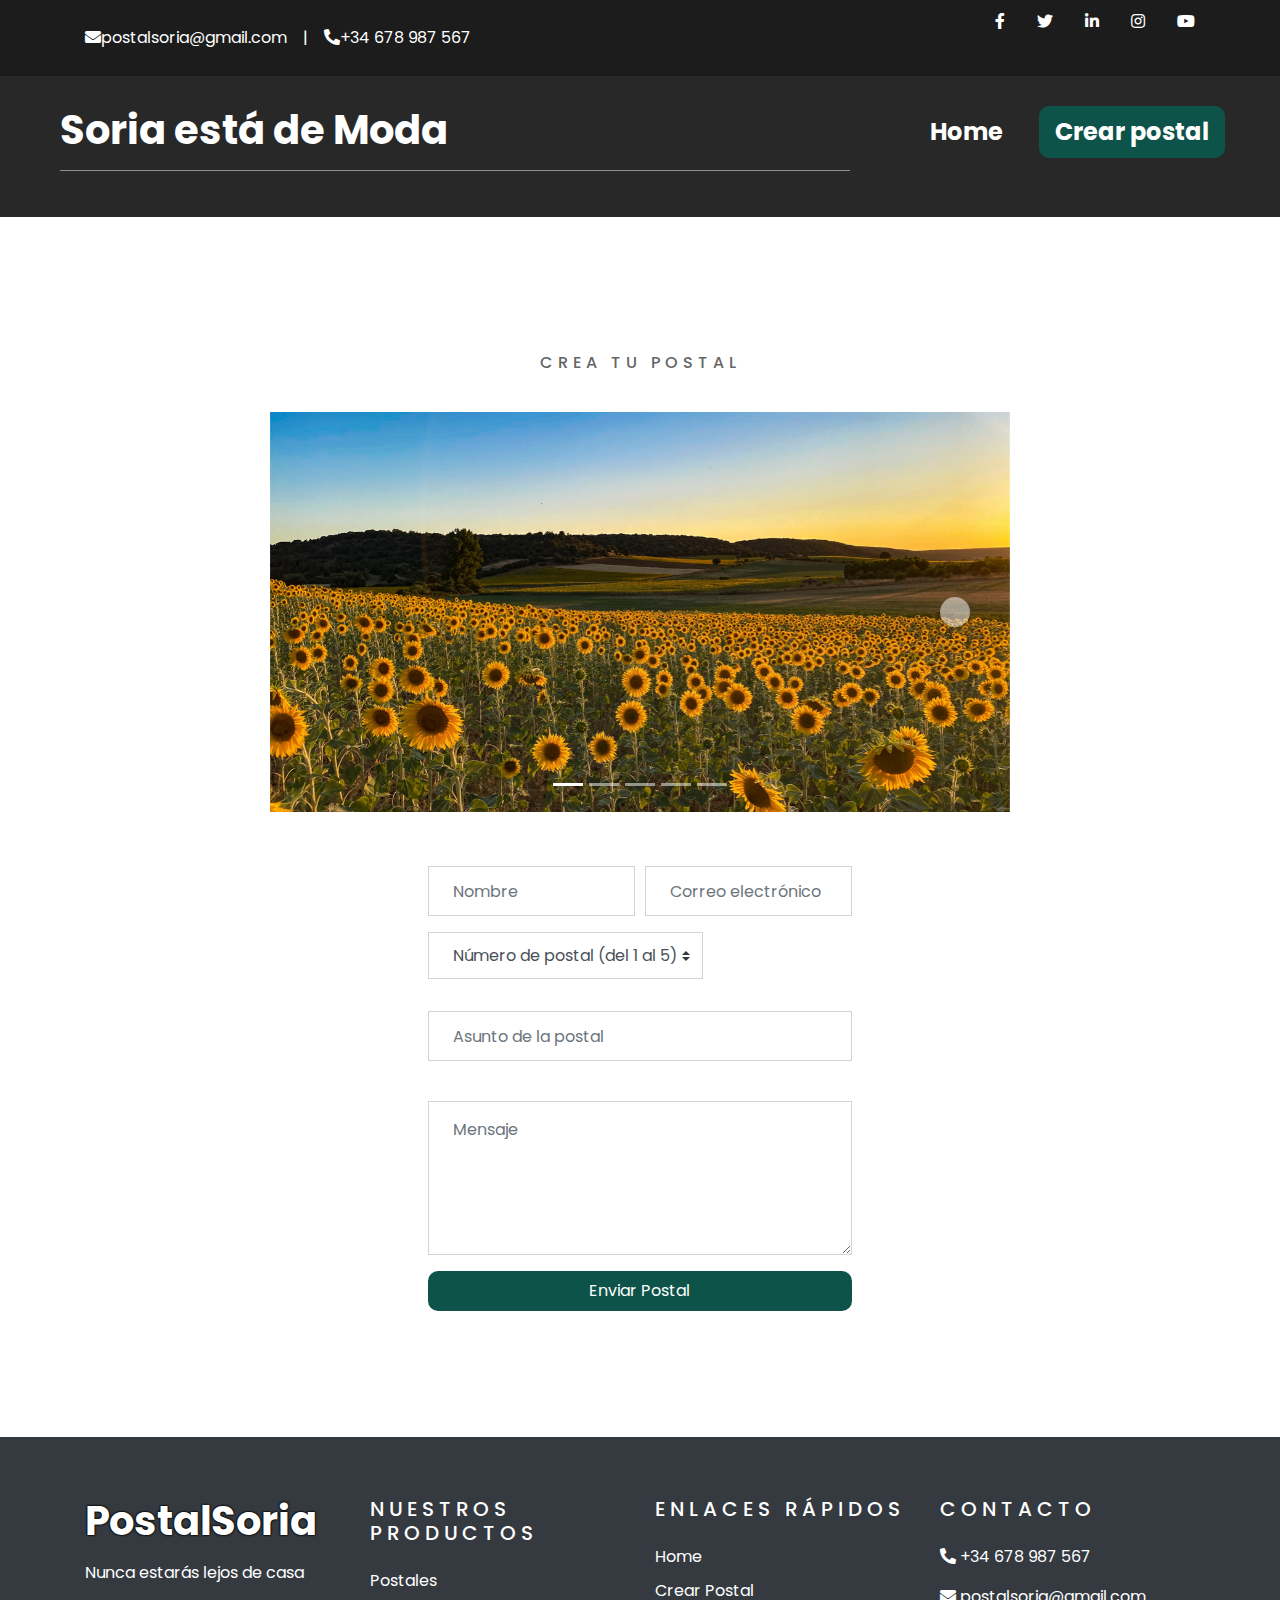
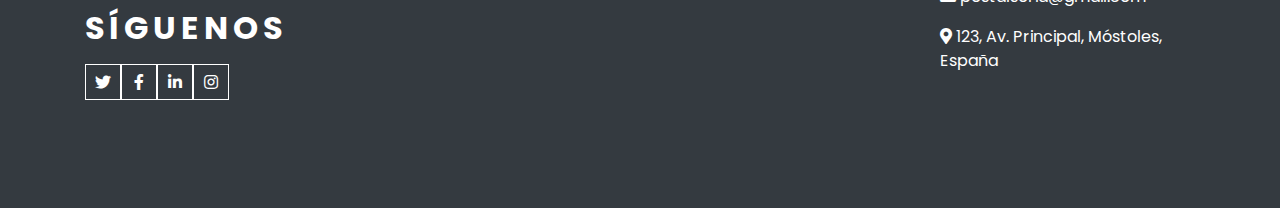
==== commit e7f77da5: "estilos" ====
--- a/creapostal.html
+++ b/creapostal.html
@@ -280,9 +280,7 @@
                   <p class="help-block text-danger"></p>
                 </div>
                 <div class="text-center">
-                  <button href="postalenviada.html"
-                    >Enviar postal</button
-                  >
+                  <a class="nav-link active centrado" onclick="mostrarPopup()">Enviar Postal</a>
                 </div>
               </form>
             </div>
@@ -390,6 +388,27 @@
       ><i class="fa fa-angle-double-up"></i
     ></a>
 
+    <!-- Popup -->
+    <div id="popup" class="popup">
+      ¡Enhorabuena! Tu postal ha sido enviada.
+      <div class="centrado">
+        <button class="btn-ok" onclick="cerrarPopup()">OK</button>
+      </div>
+    </div>
+
+    <script>
+      function mostrarPopup() {
+        var popup = document.getElementById("popup");
+        popup.style.display = "block";
+      }
+    
+      function cerrarPopup() {
+        var popup = document.getElementById("popup");
+        popup.style.display = "none";
+        window.location.href="index.html"
+      }
+    </script>
+
     <!-- JavaScript Libraries -->
     <script src="https://code.jquery.com/jquery-3.4.1.min.js"></script>
     <script src="https://stackpath.bootstrapcdn.com/bootstrap/4.4.1/js/bootstrap.bundle.min.js"></script>
--- a/css/style.css
+++ b/css/style.css
@@ -6,6 +6,44 @@
  * Licensed under MIT (https://github.com/twbs/bootstrap/blob/main/LICENSE)
  */
 /* Topbar Styles */
+.popup {
+  position: fixed;
+  top: 50%;
+  left: 50%;
+  transform: translate(-50%, -50%);
+  background: white;
+  padding: 30px;
+  border: 1px solid black;
+  border-radius: 10px;
+  box-shadow: 0 2px 5px rgba(0, 0, 0, 0.2);
+  display: none;
+  z-index: 9999;
+}
+
+/* Estilos para el botón "OK" */
+.btn-ok {
+  display: block;
+  margin-top: 20px;
+  padding: 5px 20px;
+  border: none;
+  border-radius: 5px;
+  cursor: pointer;
+}
+
+.btn-ok:hover {
+  background-color: rgb(150, 150, 150);
+}
+
+.centrado {
+  display: flex;
+  justify-content: center;
+  color: #fff;
+}
+
+.nav-link:hover {
+  background-color: rgb(150, 150, 150);
+}
+
 .topbar {
   background-color: #484848;
   color: #fff;
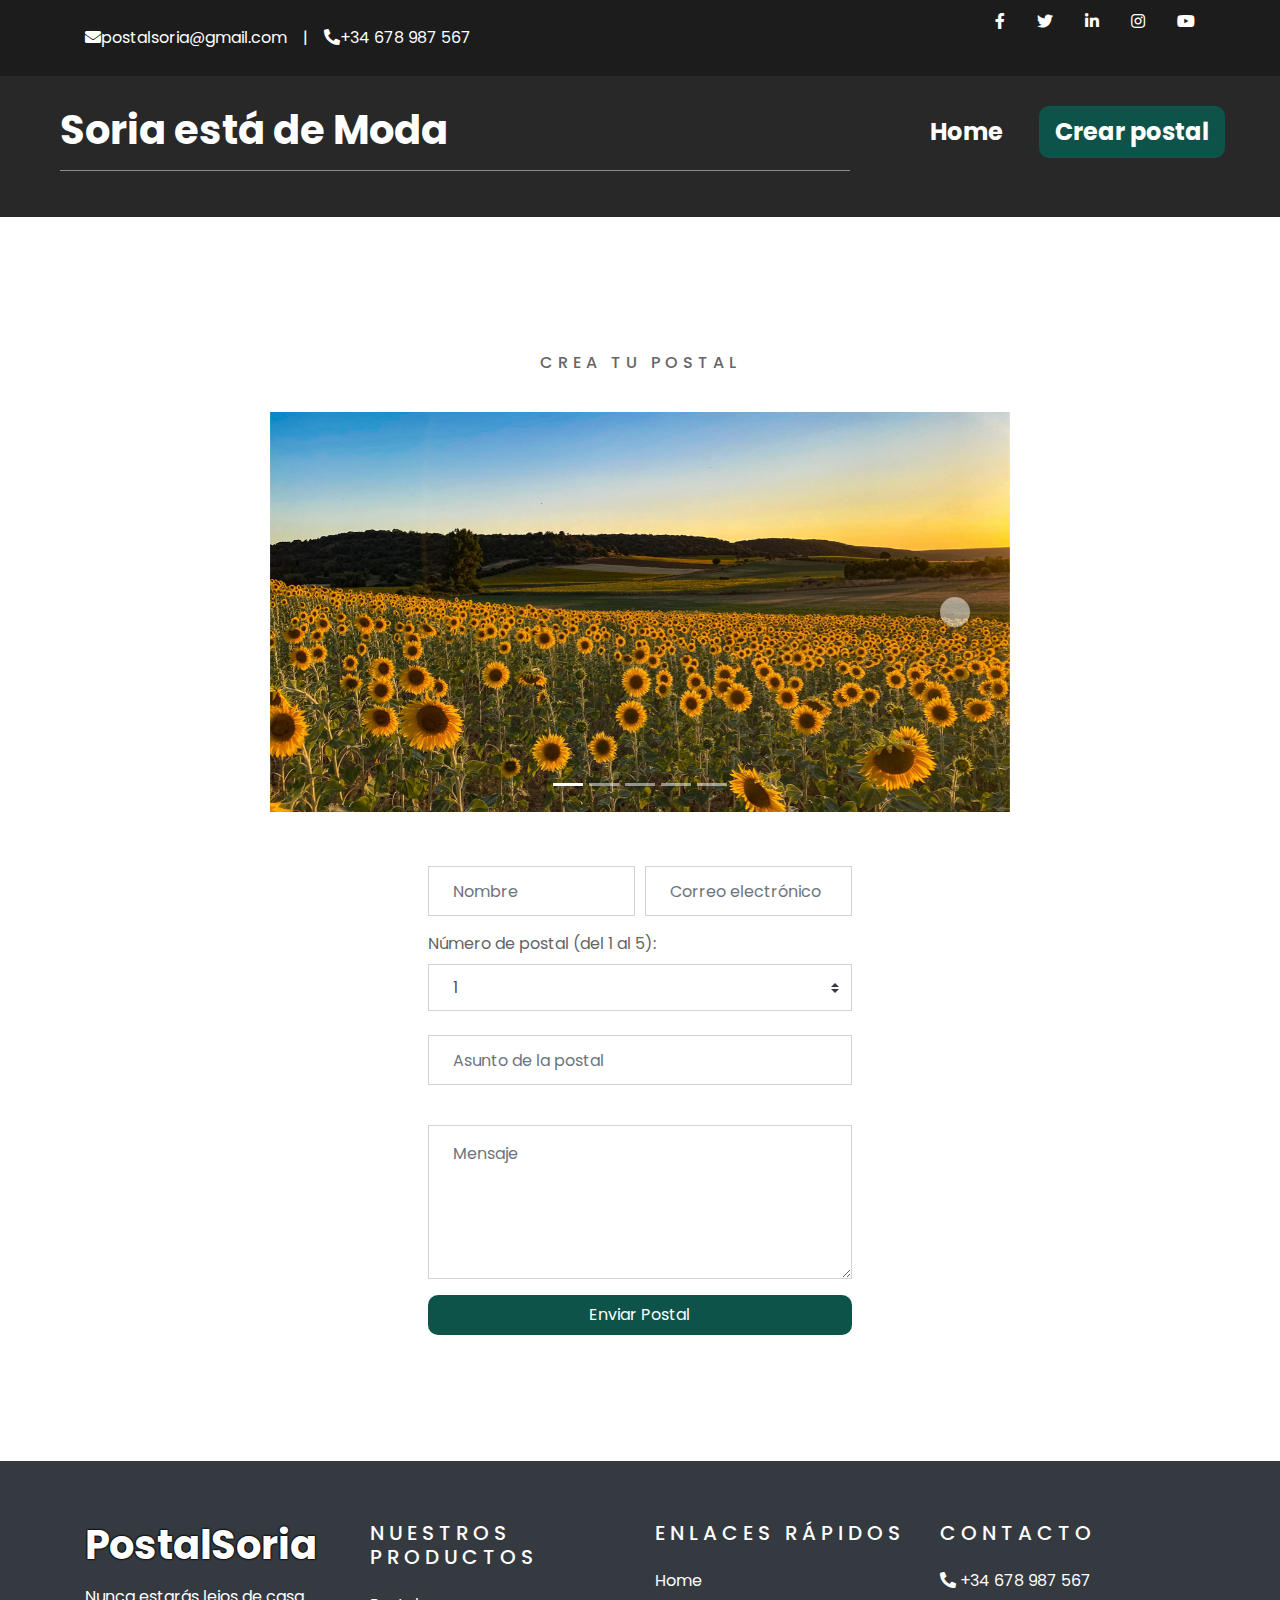
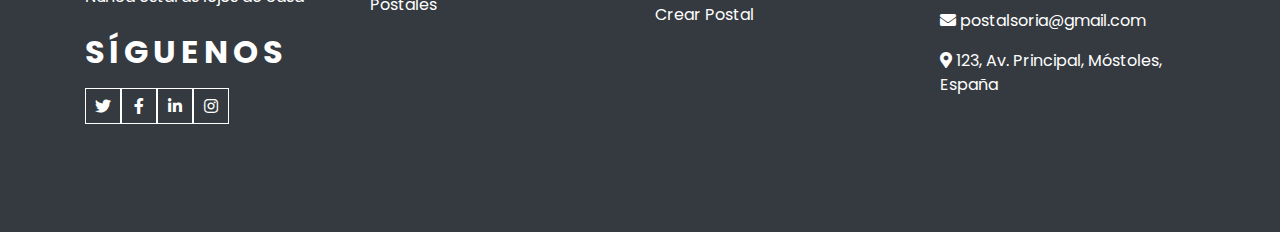
==== commit 538dac83: "more errors" ====
--- a/creapostal.html
+++ b/creapostal.html
@@ -38,9 +38,9 @@
         <div class="row">
           <div class="col-lg-6 text-center text-lg-left mb-2 mb-lg-0">
             <div class="d-inline-flex align-items-center">
-              <p><i class="fa fa-envelope mr-2"></i>postalsoria@gmail.com</p>
+              <p><em class="fa fa-envelope mr-2"></em>postalsoria@gmail.com</p>
               <p class="text-body px-3">|</p>
-              <p><i class="fa fa-phone-alt mr-2"></i>+34 678 987 567</p>
+              <p><em class="fa fa-phone-alt mr-2"></em>+34 678 987 567</p>
             </div>
           </div>
           <div class="col-lg-6 text-center text-lg-right">
@@ -50,35 +50,35 @@
                 href="https://es-es.facebook.com/"
                 title="pagina facebook"
               >
-                <i class="fab fa-facebook-f"></i>
+                <em class="fab fa-facebook-f"></em>
               </a>
               <a
                 class="text-primary px-3"
                 href="https://twitter.com/home"
                 title="pagina twitter"
               >
-                <i class="fab fa-twitter"></i>
+                <em class="fab fa-twitter"></em>
               </a>
               <a
                 class="text-primary px-3"
                 href="https://www.linkedin.com/"
                 title="pagina linkedin"
               >
-                <i class="fab fa-linkedin-in"></i>
+                <em class="fab fa-linkedin-in"></em>
               </a>
               <a
                 class="text-primary px-3"
                 href="https://www.instagram.com/"
                 title="pagina instagram"
               >
-                <i class="fab fa-instagram"></i>
+                <em class="fab fa-instagram"></em>
               </a>
               <a
                 class="text-primary pl-3"
                 href="https://www.youtube.com/"
                 title="pagina youtube"
               >
-                <i class="fab fa-youtube"></i>
+                <em class="fab fa-youtube"></em>
               </a>
             </div>
           </div>
@@ -240,19 +240,17 @@
                 </div>
 
                 <div class="mb-3 mb-md-0">
-                  <label>
-                    <select class="custom-select px-4" style="height: 47px">
-                      <option selected>Número de postal (del 1 al 5)</option>
-                      <optgroup label="Numero de postal">
-                        <option value="1">1</option>
-                        <option value="2">2</option>
-                        <option value="3">3</option>
-                        <option value="4">4</option>
-                        <option value="5">5</option>
+                  <label for="numero_postal">Número de postal (del 1 al 5):</label>
+                  <select id="numero_postal" class="custom-select px-4" style="height: 47px">
+                      <optgroup label="Número de postal">
+                          <option value="1">1</option>
+                          <option value="2">2</option>
+                          <option value="3">3</option>
+                          <option value="4">4</option>
+                          <option value="5">5</option>
                       </optgroup>
-                    </select>
-                  </label>
-                </div>
+                  </select>
+              </div>
 
                 <div class="control-group">
                   <label for="subject"></label
@@ -311,28 +309,28 @@
                 class="btn btn-outline-primary btn-square mr-2"
                 title="Página de Twitter"
               >
-                <i class="fab fa-twitter"></i>
+                <em class="fab fa-twitter"></em>
               </a>
               <a
                 href="https://es-es.facebook.com/"
                 class="btn btn-outline-primary btn-square mr-2"
                 title="Página de Facebook"
               >
-                <i class="fab fa-facebook-f"></i>
+                <em class="fab fa-facebook-f"></em>
               </a>
               <a
                 href="https://www.linkedin.com/"
                 class="btn btn-outline-primary btn-square mr-2"
                 title="Página de LinkedIn"
               >
-                <i class="fab fa-linkedin-in"></i>
+                <em class="fab fa-linkedin-in"></em>
               </a>
               <a
                 href="https://www.instagram.com/"
                 class="btn btn-outline-primary btn-square"
                 title="Página de Instagram"
               >
-                <i class="fab fa-instagram"></i>
+                <em class="fab fa-instagram"></em>
               </a>
             </div>
           </div>
@@ -368,10 +366,10 @@
             >
               Contacto
             </h5>
-            <p><i class="fa fa-phone-alt mr-2"></i> +34 678 987 567</p>
-            <p><i class="fa fa-envelope mr-2"></i> postalsoria@gmail.com</p>
+            <p><em class="fa fa-phone-alt mr-2"></em> +34 678 987 567</p>
+            <p><em class="fa fa-envelope mr-2"></em> postalsoria@gmail.com</p>
             <p>
-              <i class="fa fa-map-marker-alt mr-2"></i> 123, Av. Principal,
+              <em class="fa fa-map-marker-alt mr-2"></em> 123, Av. Principal,
               Móstoles, España
             </p>
           </div>
@@ -385,7 +383,7 @@
       href="#"
       title="subir"
       class="btn btn-lg btn-primary btn-lg-square back-to-top"
-      ><i class="fa fa-angle-double-up"></i
+      ><em class="fa fa-angle-double-up"></em
     ></a>
 
     <!-- Popup -->
--- a/css/style.css
+++ b/css/style.css
@@ -42,6 +42,7 @@
 
 .nav-link:hover {
   background-color: rgb(150, 150, 150);
+  border-radius: 10px;
 }
 
 .topbar {
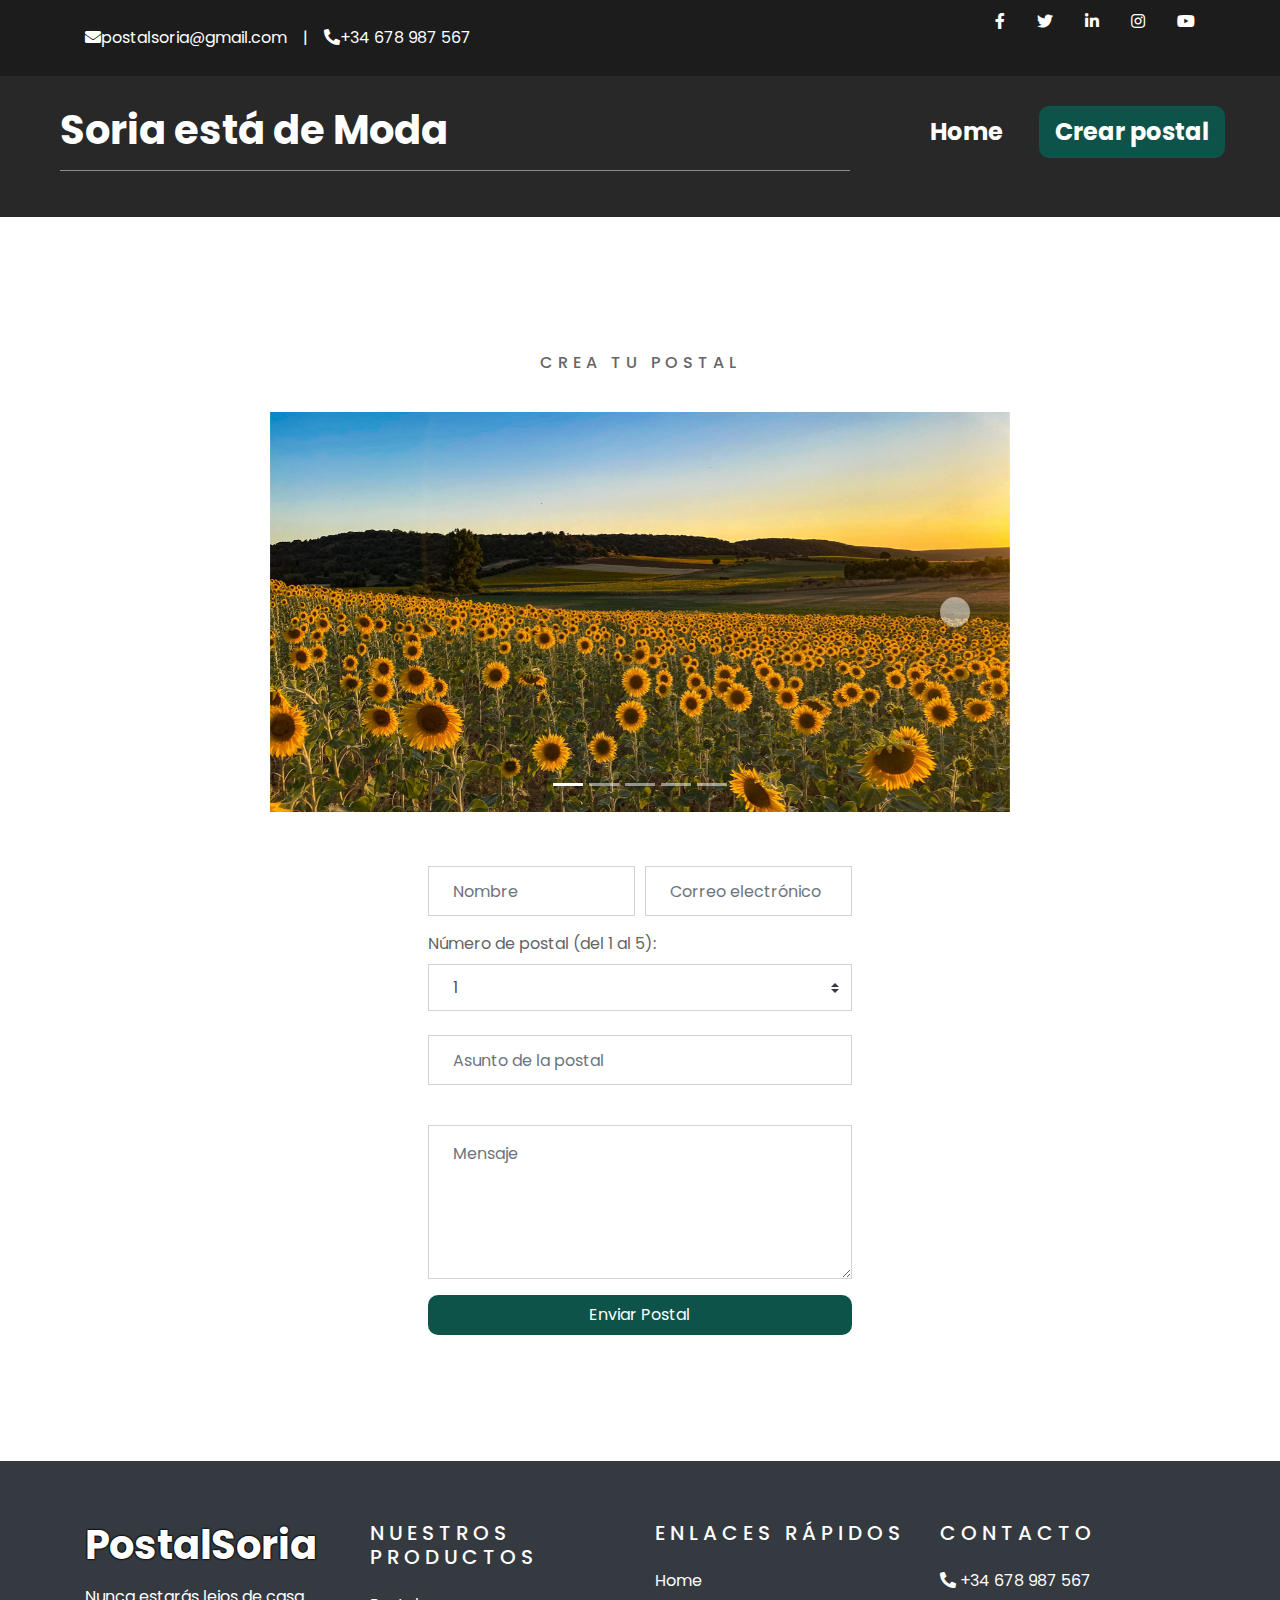
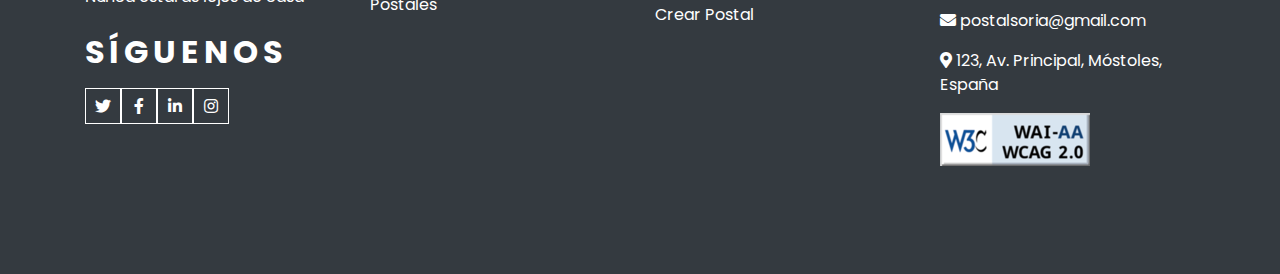
==== commit 614a8e61: "logo wcag aa" ====
--- a/creapostal.html
+++ b/creapostal.html
@@ -31,7 +31,7 @@
     <link href="css/style.css" rel="stylesheet" />
   </head>
 
-  <body>
+  <body dir="ltr">
     <!-- Topbar Start -->
     <div class="topbar">
       <div class="container">
@@ -372,6 +372,7 @@
               <em class="fa fa-map-marker-alt mr-2"></em> 123, Av. Principal,
               Móstoles, España
             </p>
+            <img src="img/wcag2AA-blue.png" alt="WCAG2AA">
           </div>
         </div>
       </div>
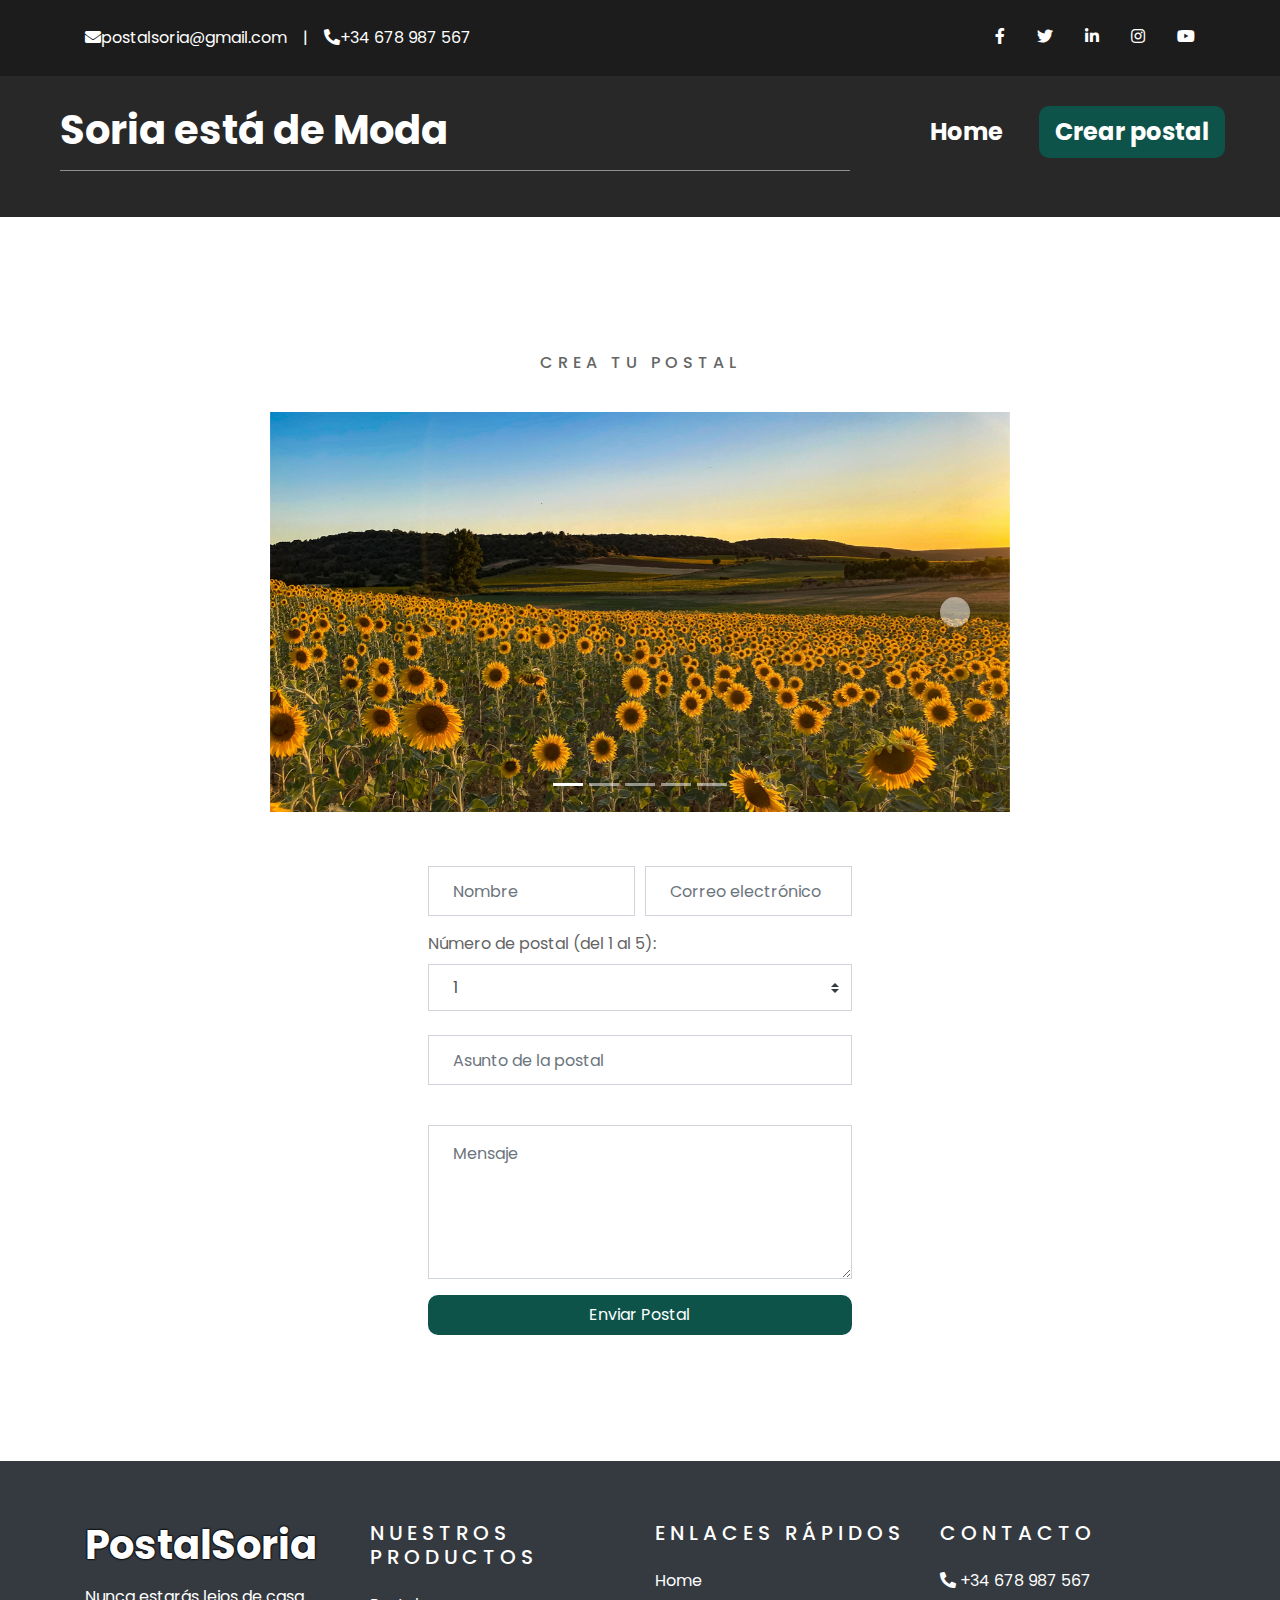
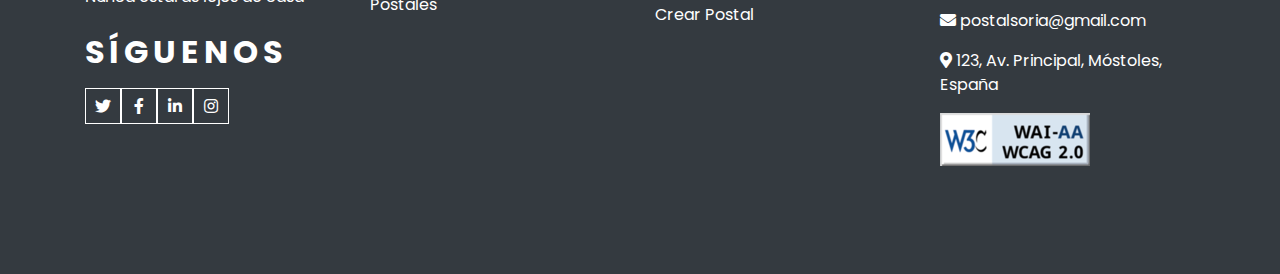
==== commit fb2d20b2: "header style" ====
--- a/creapostal.html
+++ b/creapostal.html
@@ -2,7 +2,7 @@
 <html lang="es" xml:lang="es" xmlns="http://www.w3.org/1999/xhtml">
   <head>
     <meta charset="utf-8" />
-    <title>POSTALMEDIA</title>
+    <title>POSTALSORIA</title>
     <meta content="width=device-width, initial-scale=1.0" name="viewport" />
     <meta content="Practica 3" name="keywords" />
     <meta content="Practica 3" name="description" />
@@ -43,7 +43,7 @@
               <p><em class="fa fa-phone-alt mr-2"></em>+34 678 987 567</p>
             </div>
           </div>
-          <div class="col-lg-6 text-center text-lg-right">
+          <div class="col-lg-6 text-center text-lg-right" style="padding-top: 15px;">
             <div class="d-inline-flex align-items-center">
               <a
                 class="text-primary px-3"
